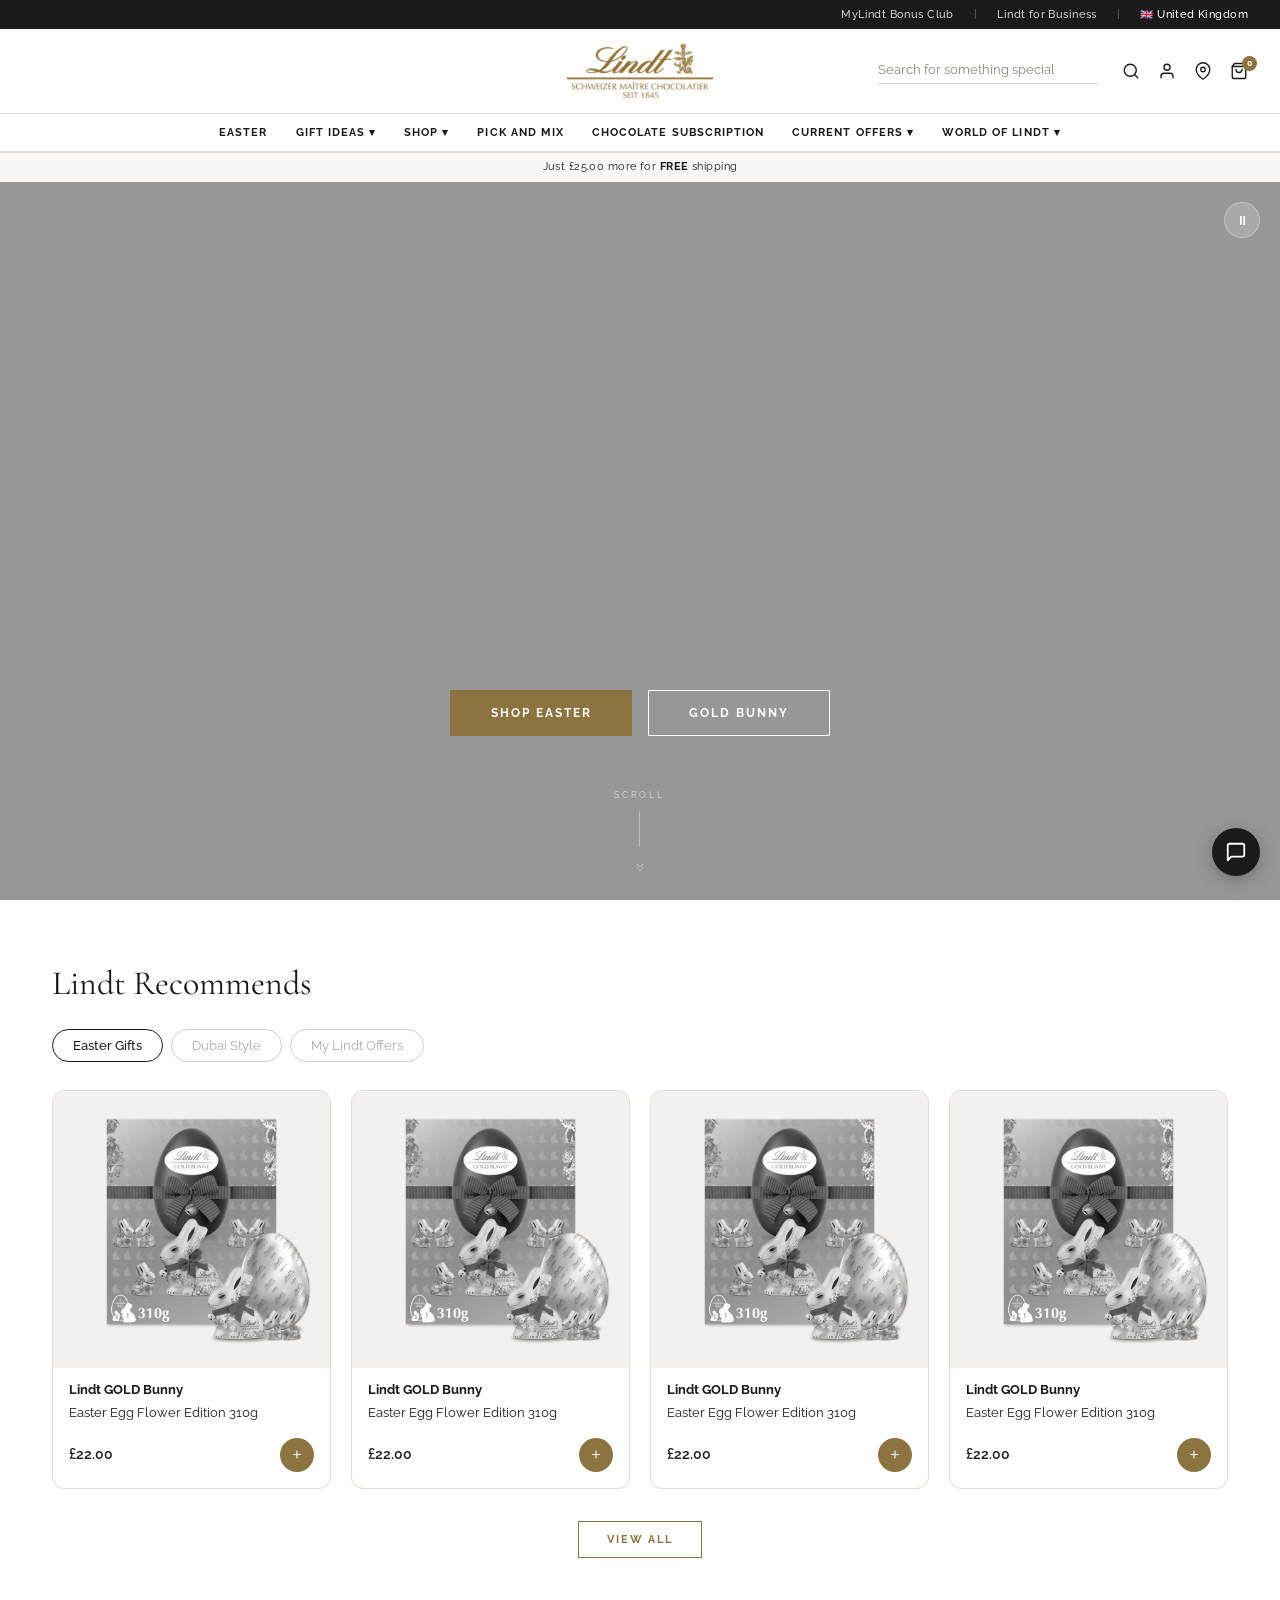
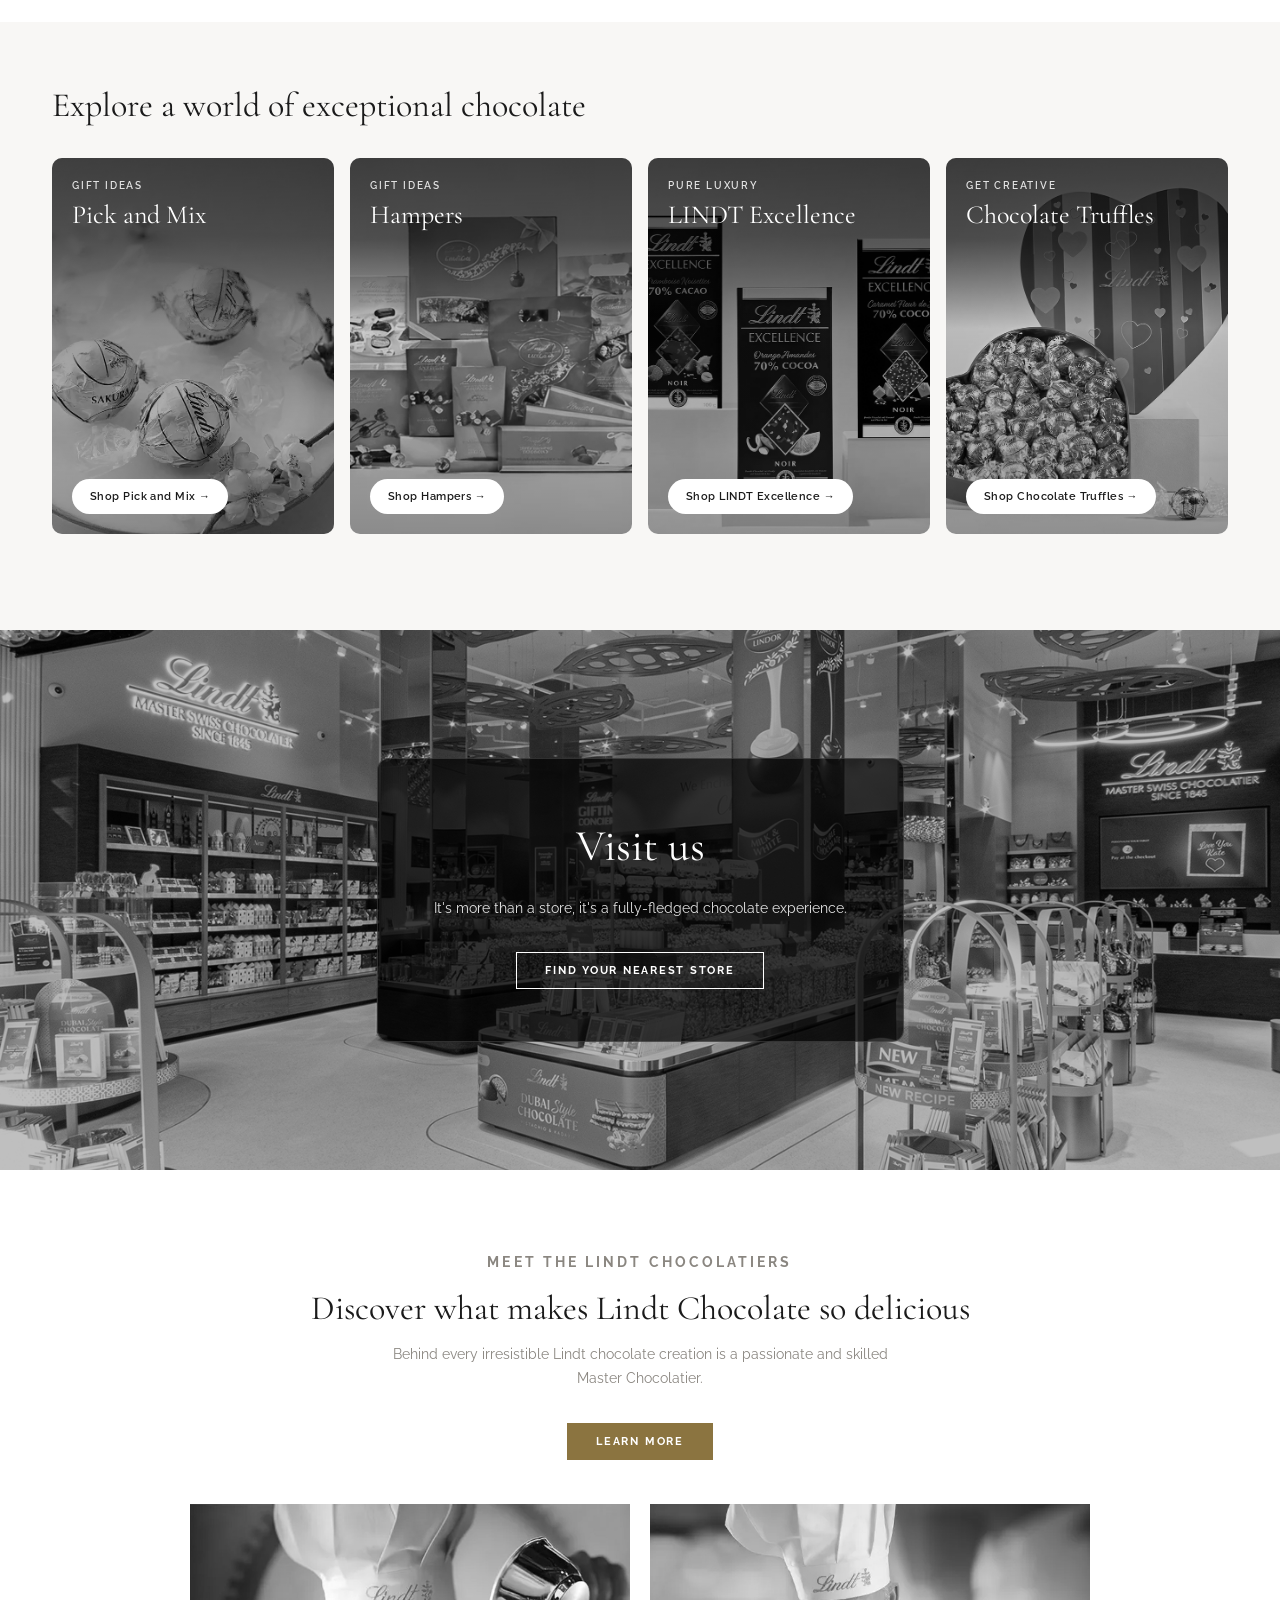
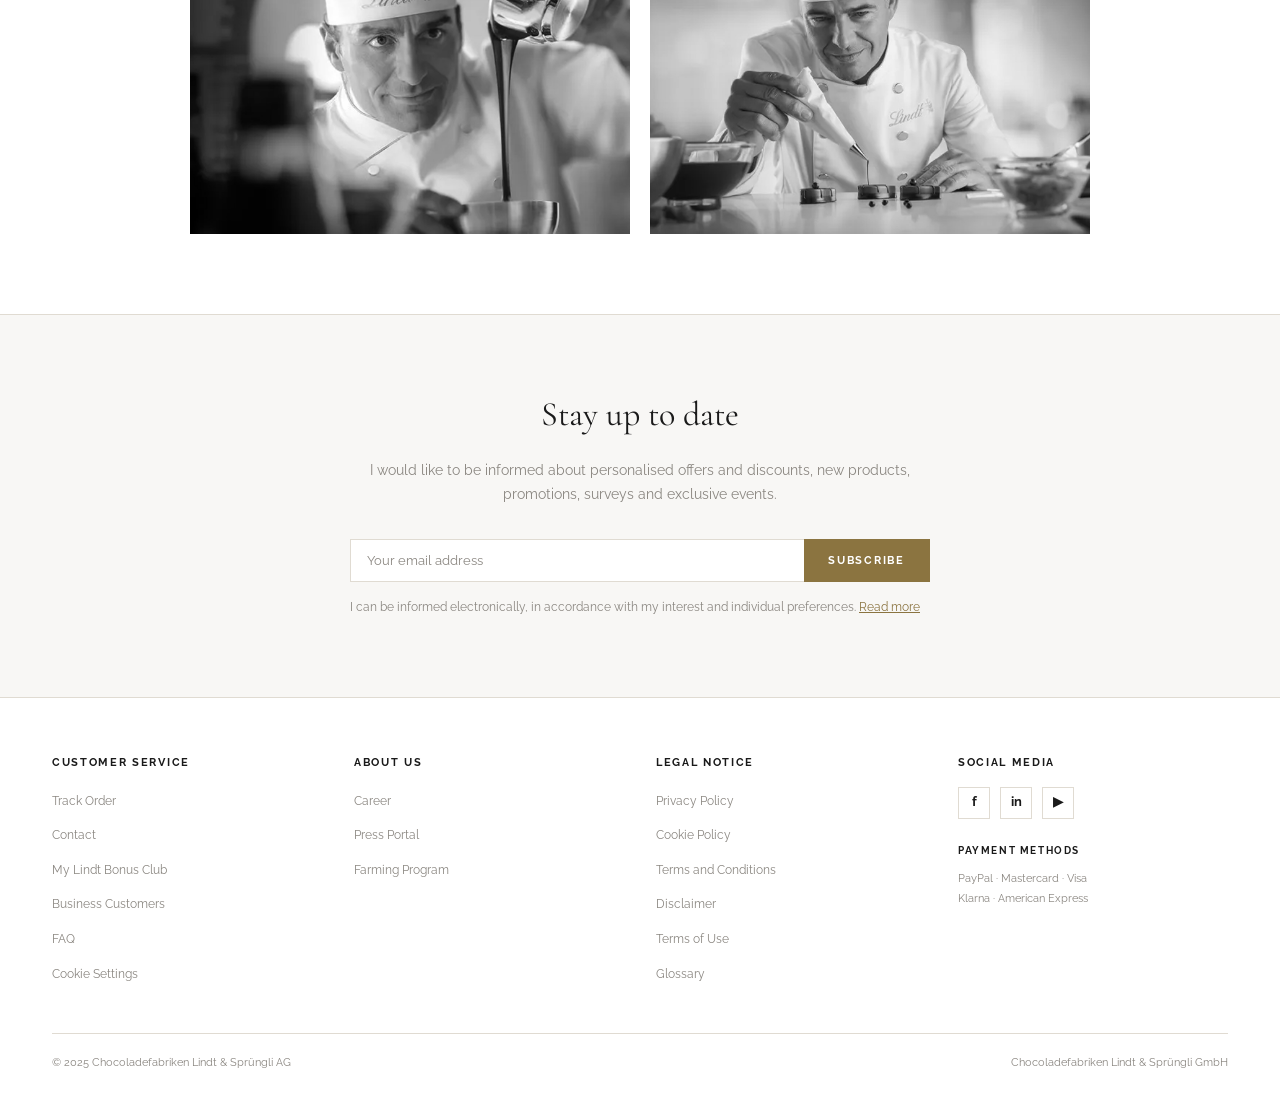
==== concept-1.html @ dd820969 "Mobile header, USP rotation, content clearance, categories peek scroll - Header: logo left, 5 icons " ====
<!DOCTYPE html>
<html lang="en">
<head>
  <meta charset="UTF-8">
  <meta name="viewport" content="width=device-width, initial-scale=1.0">
  <title>Lindt – Homepage Concept 1</title>
  <link rel="preconnect" href="https://fonts.googleapis.com">
  <link rel="preconnect" href="https://fonts.gstatic.com" crossorigin>
  <link href="https://fonts.googleapis.com/css2?family=Cormorant+Garamond:ital,wght@0,300;0,400;1,300;1,400&family=Raleway:wght@300;400;500;600;700&display=swap" rel="stylesheet">
  <link rel="stylesheet" href="assets/css/main.css">
</head>
<body>

  <!-- ═══════════════════════════════════════════════════════
       FLOATING: Live Chat Button
       ═══════════════════════════════════════════════════════ -->
  <button class="chat-btn" aria-label="Open live chat">
    <svg viewBox="0 0 24 24" aria-hidden="true">
      <path d="M21 15a2 2 0 0 1-2 2H7l-4 4V5a2 2 0 0 1 2-2h14a2 2 0 0 1 2 2z"/>
    </svg>
  </button>

  <!-- ═══════════════════════════════════════════════════════
       FLOATING: Dot Navigation (mobile only)
       ═══════════════════════════════════════════════════════ -->
  <nav class="dot-nav" aria-label="Page navigation">
    <button class="dot dot--active" data-slide="0" aria-label="Go to slide 1: Hero"></button>
    <button class="dot" data-slide="1" aria-label="Go to slide 2: Products"></button>
    <button class="dot" data-slide="2" aria-label="Go to slide 3: Categories"></button>
    <button class="dot" data-slide="3" aria-label="Go to slide 4: Store"></button>
    <button class="dot" data-slide="4" aria-label="Go to slide 5: Chocolatiers"></button>
    <button class="dot" data-slide="5" aria-label="Go to slide 6: Newsletter"></button>
    <button class="dot" data-slide="6" aria-label="Go to slide 7: Footer"></button>
  </nav>

  <!-- ═══════════════════════════════════════════════════════
       SITE HEADER
       ═══════════════════════════════════════════════════════ -->
  <header class="site-header" id="site-header">

    <!-- Utility bar (desktop only) -->
    <div class="header-utility desktop-only">
      <a href="#">MyLindt Bonus Club</a>
      <span class="sep">|</span>
      <a href="#">Lindt for Business</a>
      <span class="sep">|</span>
      <span>🇬🇧 United Kingdom</span>
    </div>

    <!-- USP bar — on mobile: rotating messages same as desktop -->
    <div class="header-usp mobile-only">
      <span class="usp-msg usp-active">Just £25.00 more for&nbsp;<strong>FREE</strong>&nbsp;shipping</span>
      <span class="usp-msg">Promotional message 2</span>
      <span class="usp-msg">Promotional message 3</span>
    </div>

    <!-- Main header row: logo left | spacer | icons right -->
    <div class="header-main">

      <a href="index.html" class="logo-link" aria-label="Lindt – return to homepage">
        <img src="assets/images/logo-Desktop.webp" alt="Lindt Maître Chocolatier" class="logo-img logo-img--desktop desktop-only">
        <img src="assets/images/logo-mobile.webp" alt="Lindt" class="logo-img logo-img--mobile mobile-only">
      </a>

      <!-- Right: search + icons (desktop only wrapper) -->
      <div class="header-right desktop-only">
        <div class="header-search">
          <input type="search" placeholder="Search for something special" aria-label="Site search">
        </div>
        <div class="header-icons">
          <button aria-label="Search">
            <svg width="18" height="18" viewBox="0 0 24 24" fill="none" stroke="currentColor" stroke-width="1.8" stroke-linecap="round" stroke-linejoin="round"><circle cx="11" cy="11" r="8"/><line x1="21" y1="21" x2="16.65" y2="16.65"/></svg>
          </button>
          <button aria-label="My account">
            <svg width="18" height="18" viewBox="0 0 24 24" fill="none" stroke="currentColor" stroke-width="1.8" stroke-linecap="round" stroke-linejoin="round"><path d="M20 21v-2a4 4 0 0 0-4-4H8a4 4 0 0 0-4 4v2"/><circle cx="12" cy="7" r="4"/></svg>
          </button>
          <button aria-label="Store finder">
            <svg width="18" height="18" viewBox="0 0 24 24" fill="none" stroke="currentColor" stroke-width="1.8" stroke-linecap="round" stroke-linejoin="round"><path d="M21 10c0 7-9 13-9 13s-9-6-9-13a9 9 0 0 1 18 0z"/><circle cx="12" cy="10" r="3"/></svg>
          </button>
          <button aria-label="Basket" style="position:relative;">
            <svg width="18" height="18" viewBox="0 0 24 24" fill="none" stroke="currentColor" stroke-width="1.8" stroke-linecap="round" stroke-linejoin="round"><path d="M6 2L3 6v14a2 2 0 0 0 2 2h14a2 2 0 0 0 2-2V6l-3-4z"/><line x1="3" y1="6" x2="21" y2="6"/><path d="M16 10a4 4 0 0 1-8 0"/></svg>
            <span class="basket-count">0</span>
          </button>
        </div>
      </div>

      <!-- Mobile icons: search · account · store · basket · menu -->
      <div class="header-icons mobile-only">
        <button aria-label="Search">
          <svg width="18" height="18" viewBox="0 0 24 24" fill="none" stroke="currentColor" stroke-width="1.8" stroke-linecap="round" stroke-linejoin="round"><circle cx="11" cy="11" r="8"/><line x1="21" y1="21" x2="16.65" y2="16.65"/></svg>
        </button>
        <button aria-label="My account">
          <svg width="18" height="18" viewBox="0 0 24 24" fill="none" stroke="currentColor" stroke-width="1.8" stroke-linecap="round" stroke-linejoin="round"><path d="M20 21v-2a4 4 0 0 0-4-4H8a4 4 0 0 0-4 4v2"/><circle cx="12" cy="7" r="4"/></svg>
        </button>
        <button aria-label="Store finder">
          <svg width="18" height="18" viewBox="0 0 24 24" fill="none" stroke="currentColor" stroke-width="1.8" stroke-linecap="round" stroke-linejoin="round"><path d="M21 10c0 7-9 13-9 13s-9-6-9-13a9 9 0 0 1 18 0z"/><circle cx="12" cy="10" r="3"/></svg>
        </button>
        <button aria-label="Basket" style="position:relative;">
          <svg width="18" height="18" viewBox="0 0 24 24" fill="none" stroke="currentColor" stroke-width="1.8" stroke-linecap="round" stroke-linejoin="round"><path d="M6 2L3 6v14a2 2 0 0 0 2 2h14a2 2 0 0 0 2-2V6l-3-4z"/><line x1="3" y1="6" x2="21" y2="6"/><path d="M16 10a4 4 0 0 1-8 0"/></svg>
          <span class="basket-count">0</span>
        </button>
        <button aria-label="Open menu">
          <svg width="18" height="14" viewBox="0 0 18 14" fill="none" stroke="currentColor" stroke-width="1.8" stroke-linecap="round" aria-hidden="true">
            <line x1="0" y1="1" x2="18" y2="1"/>
            <line x1="0" y1="7" x2="18" y2="7"/>
            <line x1="0" y1="13" x2="18" y2="13"/>
          </svg>
        </button>
      </div>

    </div>

    <!-- Desktop navigation -->
    <nav class="header-nav desktop-only" aria-label="Main navigation">
      <a href="#">Easter</a>
      <a href="#">Gift Ideas ▾</a>
      <a href="#">Shop ▾</a>
      <a href="#">Pick and Mix</a>
      <a href="#">Chocolate Subscription</a>
      <a href="#">Current Offers ▾</a>
      <a href="#">World of Lindt ▾</a>
    </nav>

    <!-- USP bar — desktop: below nav, rotates between messages -->
    <div class="header-usp desktop-only" id="usp-bar">
      <span class="usp-msg usp-active">Just £25.00 more for&nbsp;<strong>FREE</strong>&nbsp;shipping</span>
      <span class="usp-msg">Promotional message 2</span>
      <span class="usp-msg">Promotional message 3</span>
    </div>

  </header><!-- /site-header -->

  <!-- Mobile search bar — OUTSIDE header so it stays fixed when header hides -->
  <div class="mobile-search-bar mobile-only" id="mobile-search">
    <input type="search" placeholder="Search for something special" aria-label="Site search">
    <svg width="16" height="16" viewBox="0 0 24 24" fill="none" stroke="currentColor" stroke-width="2" stroke-linecap="round" stroke-linejoin="round" class="search-icon"><circle cx="11" cy="11" r="8"/><line x1="21" y1="21" x2="16.65" y2="16.65"/></svg>
  </div>

  <!-- ═══════════════════════════════════════════════════════
       MAIN CONTENT
       ═══════════════════════════════════════════════════════ -->
  <main class="site-main" id="site-main">

    <!-- ─────────────────────────────────────────────────────
         SLIDE 01 · HERO
         ───────────────────────────────────────────────────── -->
    <section class="slide slide--hero" id="slide-1" data-slide-index="0" data-theme="dark">

      <video class="hero-video" autoplay muted loop playsinline>
        <source src="assets/video/hero.mp4" type="video/mp4">
      </video>

      <div class="hero-overlay"></div>

      <div class="hero-content">
        <div class="hero-ctas">
          <a href="#" class="btn btn--gold">Shop Easter</a>
          <a href="#" class="btn btn--outline">Gold Bunny</a>
        </div>
      </div>

      <!-- Scroll indicator -->
      <div class="hero-scroll" aria-hidden="true">
        <div class="hero-scroll-inner">
          <span class="hero-scroll-label">Scroll</span>
          <div class="hero-scroll-line"></div>
          <img src="assets/images/Scroll.svg" class="hero-scroll-icon" alt="">
        </div>
      </div>

      <!-- Video pause/play control -->
      <button class="video-ctrl-btn" id="video-ctrl" aria-label="Pause video">
        ⏸
      </button>

    </section>

    <!-- ─────────────────────────────────────────────────────
         SLIDE 02 · LINDT RECOMMENDS (Product Carousel)
         ───────────────────────────────────────────────────── -->
    <section class="slide slide--products" id="slide-2" data-slide-index="1" data-theme="light">

      <h2 class="section-title" data-reveal>Lindt Recommends</h2>

      <div class="filter-tabs" data-reveal data-delay="100">
        <button class="tab tab--active">Easter Gifts</button>
        <button class="tab">Dubai Style</button>
        <button class="tab">My Lindt Offers</button>
      </div>

      <div class="products-grid">

        <div class="product-card" data-reveal data-delay="100">
          <div class="product-img-wrap">
            <img src="assets/images/Product_BunnyEgg.png" alt="Lindt GOLD Bunny Easter Egg" class="product-img">
          </div>
          <div class="product-info">
            <p class="product-title">Lindt GOLD Bunny</p>
            <p class="product-subtitle">Easter Egg Flower Edition 310g</p>
            <div class="product-footer">
              <p class="product-price">£22.00</p>
              <button class="product-add" aria-label="Add to basket">+</button>
            </div>
          </div>
        </div>

        <div class="product-card" data-reveal data-delay="250">
          <div class="product-img-wrap">
            <img src="assets/images/Product_BunnyEgg.png" alt="Lindt GOLD Bunny Easter Egg" class="product-img">
          </div>
          <div class="product-info">
            <p class="product-title">Lindt GOLD Bunny</p>
            <p class="product-subtitle">Easter Egg Flower Edition 310g</p>
            <div class="product-footer">
              <p class="product-price">£22.00</p>
              <button class="product-add" aria-label="Add to basket">+</button>
            </div>
          </div>
        </div>

        <div class="product-card" data-reveal data-delay="400">
          <div class="product-img-wrap">
            <img src="assets/images/Product_BunnyEgg.png" alt="Lindt GOLD Bunny Easter Egg" class="product-img">
          </div>
          <div class="product-info">
            <p class="product-title">Lindt GOLD Bunny</p>
            <p class="product-subtitle">Easter Egg Flower Edition 310g</p>
            <div class="product-footer">
              <p class="product-price">£22.00</p>
              <button class="product-add" aria-label="Add to basket">+</button>
            </div>
          </div>
        </div>

        <div class="product-card" data-reveal data-delay="550">
          <div class="product-img-wrap">
            <img src="assets/images/Product_BunnyEgg.png" alt="Lindt GOLD Bunny Easter Egg" class="product-img">
          </div>
          <div class="product-info">
            <p class="product-title">Lindt GOLD Bunny</p>
            <p class="product-subtitle">Easter Egg Flower Edition 310g</p>
            <div class="product-footer">
              <p class="product-price">£22.00</p>
              <button class="product-add" aria-label="Add to basket">+</button>
            </div>
          </div>
        </div>

      </div>

      <div class="products-cta" data-reveal data-delay="300">
        <a href="#" class="btn btn--outline-gold">View All</a>
      </div>

    </section>

    <!-- ─────────────────────────────────────────────────────
         SLIDE 03 · CATEGORY EXPLORATION
         ───────────────────────────────────────────────────── -->
    <section class="slide slide--categories" id="slide-3" data-slide-index="2" data-theme="light">

      <h2 class="section-title" data-reveal>Explore a world of exceptional chocolate</h2>

      <!-- Category cards -->
      <div class="categories-grid" id="categories-grid">

        <div class="cat-card cat-card--1 cat-active" data-cat-index="0" data-reveal data-delay="100">
          <img src="assets/images/cat-pick-mix.jpg" alt="Pick and Mix" class="cat-card-img">
          <div class="cat-card-overlay"></div>
          <div class="cat-card-content">
            <div class="cat-card-top">
              <span class="cat-label">Gift Ideas</span>
              <h3 class="cat-title">Pick and Mix</h3>
            </div>
            <a href="#" class="cat-link">Shop Pick and Mix →</a>
          </div>
        </div>

        <div class="cat-card cat-card--2 cat-hidden" data-cat-index="1" data-reveal data-delay="250">
          <img src="assets/images/cat-hampers.jpg" alt="Hampers" class="cat-card-img">
          <div class="cat-card-overlay"></div>
          <div class="cat-card-content">
            <div class="cat-card-top">
              <span class="cat-label">Gift Ideas</span>
              <h3 class="cat-title">Hampers</h3>
            </div>
            <a href="#" class="cat-link">Shop Hampers →</a>
          </div>
        </div>

        <div class="cat-card cat-card--3 cat-hidden" data-cat-index="2" data-reveal data-delay="400">
          <img src="assets/images/cat-excellence.jpg" alt="LINDT Excellence" class="cat-card-img">
          <div class="cat-card-overlay"></div>
          <div class="cat-card-content">
            <div class="cat-card-top">
              <span class="cat-label">Pure Luxury</span>
              <h3 class="cat-title">LINDT Excellence</h3>
            </div>
            <a href="#" class="cat-link">Shop LINDT Excellence →</a>
          </div>
        </div>

        <div class="cat-card cat-card--4 cat-hidden" data-cat-index="3" data-reveal data-delay="550">
          <img src="assets/images/cat-truffles.jpg" alt="Chocolate Truffles" class="cat-card-img">
          <div class="cat-card-overlay"></div>
          <div class="cat-card-content">
            <div class="cat-card-top">
              <span class="cat-label">Get Creative</span>
              <h3 class="cat-title">Chocolate Truffles</h3>
            </div>
            <a href="#" class="cat-link">Shop Chocolate Truffles →</a>
          </div>
        </div>

      </div>

      <!-- Mobile only: prev/next navigation -->
      <div class="cat-nav mobile-only">
        <button class="cat-nav-btn" id="cat-prev" aria-label="Previous category">←</button>
        <span class="cat-nav-indicator">1 / 4</span>
        <button class="cat-nav-btn" id="cat-next" aria-label="Next category">→</button>
      </div>

    </section>

    <!-- ─────────────────────────────────────────────────────
         SLIDE 04 · STORE LOCATOR
         ───────────────────────────────────────────────────── -->
    <section class="slide slide--store" id="slide-4" data-slide-index="3" data-theme="dark">

      <div class="store-bg"></div>
      <div class="store-overlay"></div>

      <div class="store-content" data-reveal>
        <h2>Visit us</h2>
        <p>It's more than a store, it's a fully-fledged chocolate experience.</p>
        <a href="#" class="btn btn--outline">Find Your Nearest Store</a>
      </div>

    </section>

    <!-- ─────────────────────────────────────────────────────
         SLIDE 05 · MEET THE CHOCOLATIERS
         ───────────────────────────────────────────────────── -->
    <section class="slide slide--chocolatiers" id="slide-5" data-slide-index="4" data-theme="light">

      <div class="chocolatiers-inner">
        <p class="section-eyebrow" data-reveal>Meet the Lindt Chocolatiers</p>
        <h2 class="section-title" data-reveal data-delay="100">Discover what makes Lindt Chocolate so delicious</h2>
        <p data-reveal data-delay="200">Behind every irresistible Lindt chocolate creation is a passionate and skilled Master Chocolatier.</p>
        <a href="#" class="btn btn--gold" data-reveal data-delay="300" style="margin-top:4px;">Learn More</a>
        <div class="chocolatiers-grid">
          <div class="choc-img" data-reveal data-delay="300"><img src="assets/images/chocolatier.jpg" alt="Master Chocolatier pouring chocolate" class="choc-photo"></div>
          <div class="choc-img" data-reveal data-delay="500"><img src="assets/images/chocolatier2.jpg" alt="Master Chocolatier at work" class="choc-photo"></div>
        </div>
      </div>

    </section>

    <!-- ─────────────────────────────────────────────────────
         SLIDE 06 · NEWSLETTER SIGN UP
         ───────────────────────────────────────────────────── -->
    <section class="slide slide--newsletter" id="slide-6" data-slide-index="5" data-theme="light">

      <div class="newsletter-inner">
        <h2 class="section-title" data-reveal>Stay up to date</h2>
        <p data-reveal data-delay="100">I would like to be informed about personalised offers and discounts, new products, promotions, surveys and exclusive events.</p>

        <form class="newsletter-form" id="newsletter-form" data-reveal data-delay="200" novalidate>
          <input type="email" placeholder="Your email address" aria-label="Email address" required>
          <button type="submit" class="btn btn--gold">Subscribe</button>
        </form>

        <div class="newsletter-consent" data-reveal data-delay="300">
          <p class="consent-summary">I can be informed electronically, in accordance with my interest and individual preferences. <button class="consent-read-more" aria-expanded="false">Read more</button></p>
          <div class="consent-expanded" hidden>
            <p>Declaring your consent is voluntary. You may withdraw your consent or object to the processing of your personal data for direct marketing purposes at any time. To the extent you do not consent or withdraw your consent, you may not be contacted with information and advice about Lindt products and services. Whether you consent or not does not affect any other individual consent you have given in the past or you will give in the future, which remains valid until withdrawn. For additional information about your consent and corresponding use of your data as well as your rights, please see our <a href="#">data privacy notice</a>.</p>
          </div>
        </div>
      </div>

    </section>

    <!-- ─────────────────────────────────────────────────────
         SLIDE 07 · FOOTER / SITE MAP
         ───────────────────────────────────────────────────── -->
    <section class="slide slide--footer" id="slide-7" data-slide-index="6" data-theme="light">

      <div class="footer-grid" data-reveal>

        <!-- Customer Service -->
        <div class="footer-col">
          <h3 class="footer-heading">Customer Service</h3>
          <ul>
            <li><a href="#">Track Order</a></li>
            <li><a href="#">Contact</a></li>
            <li><a href="#">My Lindt Bonus Club</a></li>
            <li><a href="#">Business Customers</a></li>
            <li><a href="#">FAQ</a></li>
            <li><a href="#">Cookie Settings</a></li>
          </ul>
        </div>

        <!-- About Us -->
        <div class="footer-col">
          <h3 class="footer-heading">About Us</h3>
          <ul>
            <li><a href="#">Career</a></li>
            <li><a href="#">Press Portal</a></li>
            <li><a href="#">Farming Program</a></li>
          </ul>
        </div>

        <!-- Legal Notice -->
        <div class="footer-col">
          <h3 class="footer-heading">Legal Notice</h3>
          <ul>
            <li><a href="#">Privacy Policy</a></li>
            <li><a href="#">Cookie Policy</a></li>
            <li><a href="#">Terms and Conditions</a></li>
            <li><a href="#">Disclaimer</a></li>
            <li><a href="#">Terms of Use</a></li>
            <li><a href="#">Glossary</a></li>
          </ul>
        </div>

        <!-- Social + Payment -->
        <div class="footer-col footer-social-col">
          <h3 class="footer-heading">Social Media</h3>
          <div class="footer-social">
            <a href="#" aria-label="Facebook">f</a>
            <a href="#" aria-label="Instagram">in</a>
            <a href="#" aria-label="YouTube">▶</a>
          </div>
          <p class="footer-payment-label">Payment Methods</p>
          <p class="footer-payment">PayPal · Mastercard · Visa<br>Klarna · American Express</p>
        </div>

      </div>

      <div class="footer-bottom" data-reveal data-delay="100">
        <span>© 2025 Chocoladefabriken Lindt &amp; Sprüngli AG</span>
        <span>Chocoladefabriken Lindt &amp; Sprüngli GmbH</span>
      </div>

    </section>

  </main><!-- /site-main -->

  <script src="assets/js/main.js"></script>
</body>
</html>
---- assets/css/main.css ----
/* ============================================================
   LINDT HOMEPAGE — CONCEPT 1
   main.css
   ============================================================ */

/* ── Variables ─────────────────────────────────────────────── */
:root {
  --gold:           #8B7440;
  --gold-hover:     #7a6535;
  --black:          #1a1a1a;
  --white:          #ffffff;
  --gray-100:       #f8f7f5;
  --gray-200:       #eeece8;
  --gray-400:       #c4bfb5;
  --gray-600:       #8a8680;
  --border:         #e0dbd2;

  --font-serif:     'Cormorant Garamond', Georgia, serif;
  --font-sans:      'Raleway', 'Helvetica Neue', Arial, sans-serif;

  --ease-reveal:    cubic-bezier(0.22, 1, 0.36, 1);

  /* Desktop header height — overridden dynamically by JS */
  --hdr-desktop:    180px;
  /* Mobile header height */
  --hdr-mobile:     112px;
}

/* ── Reset ──────────────────────────────────────────────────── */
*, *::before, *::after { box-sizing: border-box; margin: 0; padding: 0; }
html { -webkit-text-size-adjust: 100%; scroll-behavior: smooth; }
body { font-family: var(--font-sans); color: var(--black); background: var(--white); line-height: 1.6; }
img, video { display: block; max-width: 100%; }
a { color: inherit; text-decoration: none; }
button { cursor: pointer; border: none; background: none; font-family: var(--font-sans); color: inherit; }
input, select, textarea { font-family: var(--font-sans); }
ul, ol { list-style: none; }

/* ── Utility ────────────────────────────────────────────────── */
.desktop-only { display: block; }
.mobile-only  { display: none !important; }

/* ============================================================
   BUTTONS
   ============================================================ */
.btn {
  display: inline-block;
  padding: 12px 28px;
  font-family: var(--font-sans);
  font-size: 11px;
  font-weight: 700;
  letter-spacing: 0.16em;
  text-transform: uppercase;
  text-align: center;
  text-decoration: none;
  cursor: pointer;
  transition: background 0.25s ease, color 0.25s ease, border-color 0.25s ease;
  border: 1px solid transparent;
  line-height: 1;
}

.btn--gold          { background: var(--gold);    color: var(--white); border-color: var(--gold); }
.btn--gold:hover    { background: var(--gold-hover); border-color: var(--gold-hover); }

.btn--outline       { background: transparent; color: var(--white); border-color: var(--white); }
.btn--outline:hover { background: var(--white); color: var(--black); }

.btn--outline-gold       { background: transparent; color: var(--gold); border-color: var(--gold); }
.btn--outline-gold:hover { background: var(--gold); color: var(--white); }

.btn--outline-dark       { background: transparent; color: var(--black); border-color: var(--black); }
.btn--outline-dark:hover { background: var(--black); color: var(--white); }

/* ============================================================
   SCROLL REVEAL  (desktop only — disabled on mobile via media query)
   ============================================================ */
/* ── Scroll reveal — desktop only ───────────────────────────── */
[data-reveal] {
  opacity: 0;
  transform: translateY(60px);
  transition: opacity 0.9s var(--ease-reveal), transform 0.9s var(--ease-reveal);
}
[data-reveal].revealed {
  opacity: 1;
  transform: translateY(0);
}

/* Fade variant — opacity only, no translate */
[data-reveal="fade"] {
  transform: none;
}
[data-reveal="fade"].revealed {
  transform: none;
}

/* Swift variant — larger 100px offset */
[data-reveal="swift"] {
  transform: translateY(100px);
}
[data-reveal="swift"].revealed {
  transform: translateY(0);
}

/* Staggered delays: 50ms steps up to 1200ms */
[data-delay="50"]   { transition-delay: 0.05s; }
[data-delay="100"]  { transition-delay: 0.10s; }
[data-delay="150"]  { transition-delay: 0.15s; }
[data-delay="200"]  { transition-delay: 0.20s; }
[data-delay="250"]  { transition-delay: 0.25s; }
[data-delay="300"]  { transition-delay: 0.30s; }
[data-delay="350"]  { transition-delay: 0.35s; }
[data-delay="400"]  { transition-delay: 0.40s; }
[data-delay="450"]  { transition-delay: 0.45s; }
[data-delay="500"]  { transition-delay: 0.50s; }
[data-delay="550"]  { transition-delay: 0.55s; }
[data-delay="600"]  { transition-delay: 0.60s; }
[data-delay="700"]  { transition-delay: 0.70s; }
[data-delay="800"]  { transition-delay: 0.80s; }
[data-delay="900"]  { transition-delay: 0.90s; }
[data-delay="1000"] { transition-delay: 1.00s; }
[data-delay="1100"] { transition-delay: 1.10s; }
[data-delay="1200"] { transition-delay: 1.20s; }

/* ============================================================
   SITE HEADER
   ============================================================ */
.site-header {
  position: fixed;
  top: 0; left: 0; right: 0;
  z-index: 1000;
  background: var(--white);
  transition: transform 0.35s ease;
}

/* Utility bar (desktop only) */
.header-utility {
  background: var(--black);
  color: var(--white);
  display: flex;
  align-items: center;
  justify-content: flex-end;
  gap: 20px;
  padding: 6px 32px;
  font-size: 10.5px;
  font-weight: 500;
  letter-spacing: 0.04em;
}
.header-utility a { color: var(--white); opacity: 0.8; transition: opacity 0.2s; }
.header-utility a:hover { opacity: 1; }
.header-utility .sep { opacity: 0.3; }

/* Main header row */
.header-main {
  display: grid;
  grid-template-columns: 1fr auto 1fr;
  align-items: center;
  padding: 14px 32px;
  gap: 20px;
}
/* Logo: middle column, centred */
.header-main .logo-link {
  grid-column: 2;
}
/* Right side: search + icons pushed to the right */
.header-main .header-right {
  grid-column: 3;
  display: flex;
  align-items: center;
  justify-content: flex-end;
  gap: 24px;
}

/* Logo */
.logo-link { display: flex; align-items: center; flex-shrink: 0; }
.logo-img { display: block; width: auto; }
.logo-img--desktop { height: 56px; display: block; }
.logo-img--mobile  { height: 36px; display: none; }

/* Desktop search — underline style */
.header-search {
  display: flex;
  align-items: center;
  border-bottom: 1px solid var(--border);
  gap: 6px;
  padding-bottom: 2px;
  transition: border-color 0.2s;
}
.header-search:focus-within { border-color: var(--black); }
.header-search input {
  width: 220px;
  border: none;
  background: transparent;
  padding: 4px 0;
  font-size: 12.5px;
  outline: none;
  color: var(--black);
  font-family: var(--font-sans);
}
.header-search input::placeholder { color: var(--gray-600); }

/* Header icons */
.header-icons {
  display: flex;
  align-items: center;
  gap: 18px;
}
.header-icons button, .header-icons a {
  font-size: 17px;
  color: var(--black);
  display: flex;
  align-items: center;
  position: relative;
  transition: color 0.2s;
}
.header-icons button:hover, .header-icons a:hover { color: var(--gold); }
.basket-count {
  position: absolute;
  top: -6px; right: -9px;
  background: var(--gold);
  color: var(--white);
  font-size: 9px;
  font-weight: 700;
  width: 15px; height: 15px;
  border-radius: 50%;
  display: flex;
  align-items: center;
  justify-content: center;
}

/* Desktop navigation */
.header-nav {
  display: flex;
  align-items: center;
  justify-content: center;
  border-top: 1px solid var(--border);
  border-bottom: 1px solid var(--border);
}
.header-nav a {
  padding: 10px 14px;
  font-size: 10.5px;
  font-weight: 700;
  letter-spacing: 0.10em;
  text-transform: uppercase;
  white-space: nowrap;
  transition: color 0.2s;
}
.header-nav a:hover { color: var(--gold); }

/* USP bar */
.header-usp {
  background: var(--gray-100);
  text-align: center;
  font-size: 11px;
  letter-spacing: 0.04em;
  border-top: 1px solid var(--border);
  position: relative;
  height: 30px;
}
.usp-msg {
  position: absolute;
  inset: 0;
  display: flex;
  align-items: center;
  justify-content: center;
  opacity: 0;
  transition: opacity 0.7s ease;
  pointer-events: none;
}
.usp-msg.usp-active {
  opacity: 1;
  pointer-events: auto;
}

/* Hide header on mobile scroll-down — search bar stays (it's outside) */
@media (max-width: 768px) {
  body.header-hidden .site-header { transform: translateY(-100%); }
}

/* ============================================================
   FLOATING ELEMENTS
   ============================================================ */

/* Live chat button */
.chat-btn {
  position: fixed;
  bottom: 24px; right: 20px;
  z-index: 900;
  width: 48px; height: 48px;
  border-radius: 50%;
  background: var(--black);
  color: var(--white);
  display: flex;
  align-items: center;
  justify-content: center;
  box-shadow: 0 4px 18px rgba(0,0,0,0.25);
  transition: background 0.2s, transform 0.2s;
}
.chat-btn:hover { background: var(--gold); transform: scale(1.06); }
.chat-btn svg { width: 22px; height: 22px; fill: none; stroke: currentColor; stroke-width: 2; stroke-linecap: round; stroke-linejoin: round; }

/* Dot navigation (mobile only — shown via media query) */
.dot-nav {
  display: none;
  position: fixed;
  right: 14px;
  top: 50%;
  transform: translateY(-50%);
  flex-direction: column;
  gap: 10px;
  z-index: 800;
}
.dot {
  width: 7px; height: 7px;
  border-radius: 50%;
  background: rgba(255,255,255,0.45);
  border: 1.5px solid rgba(255,255,255,0.5);
  padding: 0;
  cursor: pointer;
  transition: all 0.3s ease;
}
.dot.dot--active {
  background: rgba(255,255,255,1);
  border-color: rgba(255,255,255,1);
  width: 9px; height: 9px;
}
/* Light-slide dot colours */
.dot-nav.theme-light .dot              { background: rgba(20,20,20,0.25); border-color: rgba(20,20,20,0.2); }
.dot-nav.theme-light .dot.dot--active  { background: var(--black); border-color: var(--black); }

/* search-float removed — mobile-search-bar now handles persistent search */

/* ============================================================
   MAIN CONTENT — desktop padding for fixed header
   ============================================================ */
.site-main { padding-top: var(--hdr-desktop); }

/* ============================================================
   SHARED SECTION STYLES
   ============================================================ */
.section-eyebrow {
  font-size: 10px;
  font-weight: 700;
  letter-spacing: 0.22em;
  text-transform: uppercase;
  color: var(--gray-600);
  margin-bottom: 10px;
}
.section-title {
  font-family: var(--font-serif);
  font-size: 34px;
  font-weight: 400;
  line-height: 1.2;
  margin-bottom: 24px;
}
.section-title--sm { font-size: 26px; }

.filter-tabs {
  display: flex;
  gap: 8px;
  margin-bottom: 28px;
  flex-wrap: wrap;
}
.tab {
  padding: 8px 20px;
  font-size: 13px;
  font-weight: 400;
  letter-spacing: 0;
  text-transform: none;
  border: 1.5px solid #d0cec9;
  border-radius: 50px;
  background: transparent;
  cursor: pointer;
  transition: all 0.2s;
  color: #aaa;
}
.tab.tab--active { background: transparent; border-color: var(--black); color: var(--black); font-weight: 500; }
.tab:hover:not(.tab--active) { border-color: #999; color: #666; }

/* ============================================================
   SLIDE: HERO
   ============================================================ */
.slide--hero {
  position: relative;
  min-height: calc(100dvh - var(--hdr-desktop, 160px));
  overflow: hidden;
  display: flex;
  align-items: flex-end;
  padding-bottom: 64px;
}
.hero-video {
  position: absolute;
  inset: 0;
  width: 100%; height: 100%;
  object-fit: cover;
  filter: grayscale(100%);
  z-index: 1;
}
.hero-overlay {
  position: absolute;
  inset: 0;
  background: rgba(8,8,8,0.42);
  z-index: 2;
}
.hero-content {
  position: relative;
  z-index: 3;
  width: 100%;
  padding: 0 52px;
  margin-bottom: 100px;
  display: flex;
  justify-content: center;
}
.hero-ctas {
  display: flex;
  gap: 16px;
  align-items: center;
  justify-content: center;
}
.hero-ctas .btn {
  padding: 16px 40px;
  font-size: 12px;
}

/* ── Scroll indicator ───────────────────────────────────────── */
.hero-scroll {
  position: absolute;
  bottom: 10px;
  left: 50%;
  transform: translateX(-50%);
  z-index: 4;
  opacity: 0;
  animation: scroll-fade-in 1s ease 2s forwards;
}
.hero-scroll-inner {
  display: flex;
  flex-direction: column;
  align-items: center;
  gap: 0;
  animation: scroll-bounce 2.6s ease-in-out 3s infinite;
}
.hero-scroll-label {
  font-size: 9px;
  letter-spacing: 0.3em;
  text-transform: uppercase;
  color: rgba(255,255,255,0.65);
  font-family: var(--font-sans);
  margin-bottom: 8px;
}
.hero-scroll-line {
  width: 1px;
  height: 36px;
  background: rgba(255,255,255,0.4);
  margin-bottom: 2px;
}
.hero-scroll-icon {
  width: 22px;
  opacity: 0.65;
}

@keyframes scroll-fade-in {
  from { opacity: 0; transform: translateX(-50%) translateY(6px); }
  to   { opacity: 1; transform: translateX(-50%) translateY(0); }
}
@keyframes scroll-bounce {
  0%, 100% { transform: translateY(0); }
  50%       { transform: translateY(9px); }
}
.video-ctrl-btn {
  position: absolute;
  top: 20px; right: 20px;
  z-index: 10;
  width: 36px; height: 36px;
  border-radius: 50%;
  background: rgba(255,255,255,0.18);
  color: var(--white);
  display: flex;
  align-items: center;
  justify-content: center;
  font-size: 13px;
  transition: background 0.2s;
  border: 1px solid rgba(255,255,255,0.3);
}
.video-ctrl-btn:hover { background: rgba(255,255,255,0.32); }

/* ============================================================
   SLIDE: PRODUCTS (Lindt Recommends)
   ============================================================ */
.slide--products {
  background: var(--white);
  padding: 64px 52px;
}
.products-grid {
  display: grid;
  grid-template-columns: repeat(4, 1fr);
  gap: 20px;
  margin-bottom: 32px;
}
.product-card {
  border: 1px solid var(--border);
  border-radius: 12px;
  overflow: hidden;
  background: var(--white);
  display: flex;
  flex-direction: column;
}
.product-img-wrap {
  position: relative;
  aspect-ratio: 1;
  background: #f2f1ef;
  overflow: hidden;
}
.product-img {
  width: 100%; height: 100%;
  object-fit: contain;
  object-position: center;
  filter: grayscale(100%);
  display: block;
  padding: 12px;
}
.product-info {
  padding: 14px 16px 16px;
  display: flex;
  flex-direction: column;
  flex: 1;
  gap: 6px;
}
.product-title {
  font-size: 13px;
  font-weight: 700;
  line-height: 1.3;
  color: var(--black);
}
.product-subtitle {
  font-size: 13px;
  font-weight: 400;
  line-height: 1.3;
  color: var(--black);
}
.product-footer {
  display: flex;
  align-items: center;
  justify-content: space-between;
  margin-top: 10px;
}
.product-price { font-size: 14px; font-weight: 600; }
.product-add {
  width: 34px; height: 34px;
  border-radius: 50%;
  background: var(--gold);
  color: var(--white);
  font-size: 24px;
  line-height: 34px;
  text-align: center;
  font-weight: 300;
  padding-bottom: 1px;
  transition: background 0.2s;
  border: none;
  flex-shrink: 0;
  cursor: pointer;
}
.product-add:hover { background: var(--gold-hover); }
.products-cta { text-align: center; }

/* ============================================================
   SLIDE: CATEGORIES
   ============================================================ */
.slide--categories {
  background: var(--gray-100);
  padding: 64px 52px 96px;
}
.categories-grid {
  display: grid;
  grid-template-columns: repeat(4, 1fr);
  gap: 16px;
  margin-top: 32px;
}
.cat-card {
  position: relative;
  aspect-ratio: 3/4;
  overflow: hidden;
  cursor: pointer;
  border-radius: 10px;
}
.cat-card-bg {
  position: absolute;
  inset: 0;
  transition: transform 0.5s ease;
}
.cat-card:hover .cat-card-bg { transform: scale(1.04); }
.cat-card-overlay {
  position: absolute;
  inset: 0;
  background: linear-gradient(to bottom,
    rgba(0,0,0,0.45) 0%,
    rgba(0,0,0,0.15) 45%,
    rgba(0,0,0,0.35) 100%);
}
.cat-card-content {
  position: absolute;
  inset: 0;
  display: flex;
  flex-direction: column;
  justify-content: space-between;
  padding: 20px;
  color: var(--white);
  z-index: 1;
}
.cat-card-top { display: flex; flex-direction: column; gap: 6px; }
.cat-label {
  font-size: 10px;
  font-weight: 600;
  letter-spacing: 0.18em;
  text-transform: uppercase;
  color: rgba(255,255,255,0.85);
}
.cat-title {
  font-family: var(--font-serif);
  font-size: 26px;
  font-weight: 400;
  line-height: 1.15;
}
.cat-link {
  display: inline-block;
  align-self: flex-start;
  font-size: 11px;
  font-weight: 600;
  letter-spacing: 0.04em;
  color: var(--black);
  background: var(--white);
  padding: 9px 18px;
  border-radius: 50px;
  transition: background 0.2s, color 0.2s;
  white-space: nowrap;
}
.cat-link:hover { background: var(--gray-200); }
/* Category image */
.cat-card-img {
  position: absolute;
  inset: 0;
  width: 100%; height: 100%;
  object-fit: cover;
  object-position: center;
  filter: grayscale(100%);
  transition: transform 0.5s ease;
}
.cat-card:hover .cat-card-img { transform: scale(1.04); }

/* ============================================================
   SLIDE: STORE LOCATOR
   ============================================================ */
.slide--store {
  position: relative;
  min-height: 60vh;
  display: flex;
  align-items: center;
  justify-content: center;
  overflow: hidden;
}
.store-bg {
  position: absolute;
  inset: 0;
  background: url('../images/StoreLocator.jpg') center/cover no-repeat;
  filter: grayscale(100%);
}
.store-overlay {
  position: absolute;
  inset: 0;
  background: rgba(0,0,0,0.25);
  z-index: 1;
}
.store-content {
  position: relative;
  z-index: 2;
  text-align: center;
  color: var(--white);
  padding: 52px 56px;
  max-width: 600px;
  background: rgba(0,0,0,0.70);
  border-radius: 12px;
  border: 1px solid rgba(255,255,255,0.15);
}
.store-content h2 {
  font-family: var(--font-serif);
  font-size: 44px;
  font-weight: 400;
  margin-bottom: 14px;
}
.store-content p {
  font-size: 14px;
  opacity: 0.88;
  line-height: 1.75;
  margin-bottom: 32px;
  max-width: 420px;
  margin-left: auto;
  margin-right: auto;
}

/* ============================================================
   SLIDE: CHOCOLATIERS
   ============================================================ */
.slide--chocolatiers {
  background: var(--white);
  padding: 80px 52px;
}
.chocolatiers-inner {
  max-width: 900px;
  margin: 0 auto;
  text-align: center;
}
.chocolatiers-inner .section-eyebrow { margin-bottom: 14px; }
.chocolatiers-inner .section-title { margin-bottom: 12px; }
.chocolatiers-inner > p {
  font-size: 14px;
  color: var(--gray-600);
  max-width: 520px;
  margin: 0 auto 28px;
  line-height: 1.75;
}
.chocolatiers-grid {
  display: grid;
  grid-template-columns: 1fr 1fr;
  gap: 20px;
  margin-top: 44px;
}
.choc-img {
  aspect-ratio: 4/3;
  background: linear-gradient(145deg, #d8d4cc, #aba59a, #c2bdb4);
  overflow: hidden;
  position: relative;
}
.choc-photo {
  width: 100%; height: 100%;
  object-fit: cover;
  object-position: center top;
  filter: grayscale(100%);
  display: block;
}

/* ============================================================
   SLIDE: NEWSLETTER
   ============================================================ */
.slide--newsletter {
  background: var(--gray-100);
  padding: 80px 52px;
  border-top: 1px solid var(--border);
}
.newsletter-inner {
  max-width: 580px;
  margin: 0 auto;
  text-align: center;
}
.newsletter-inner > p {
  font-size: 13.5px;
  color: var(--gray-600);
  margin-bottom: 32px;
  line-height: 1.75;
}
.newsletter-form {
  display: flex;
  margin-bottom: 16px;
}
.newsletter-form input[type="email"] {
  flex: 1;
  border: 1px solid var(--border);
  border-right: none;
  padding: 13px 16px;
  font-size: 13px;
  outline: none;
  background: var(--white);
  color: var(--black);
  transition: border-color 0.2s;
}
.newsletter-form input[type="email"]:focus { border-color: var(--gold); }
.newsletter-form input[type="email"]::placeholder { color: var(--gray-600); }
.newsletter-form .btn { padding: 13px 24px; font-size: 11px; border-left: none; }
.newsletter-consent {
  font-size: 12px;
  color: var(--gray-600);
  text-align: left;
  max-width: 580px;
  margin: 0 auto;
  line-height: 1.6;
}
.consent-summary {
  margin: 0;
}
.consent-read-more {
  display: inline;
  background: none;
  border: none;
  padding: 0;
  font-size: 12px;
  color: var(--gold);
  cursor: pointer;
  text-decoration: underline;
  font-family: var(--font-sans);
}
.consent-read-more:hover { color: var(--gold-hover); }
.consent-expanded {
  margin-top: 12px;
  text-align: left;
  font-size: 11px;
  line-height: 1.7;
  color: var(--gray-600);
  border-top: 1px solid var(--border);
  padding-top: 12px;
  animation: consent-expand 0.3s ease;
}
.consent-expanded a { color: var(--gold); }
.consent-expanded a:hover { color: var(--gold-hover); }
@keyframes consent-expand {
  from { opacity: 0; transform: translateY(-6px); }
  to   { opacity: 1; transform: translateY(0); }
}

/* ============================================================
   SLIDE: FOOTER
   ============================================================ */
.slide--footer {
  background: var(--white);
  border-top: 1px solid var(--border);
  padding: 56px 52px 32px;
}
.footer-grid {
  display: grid;
  grid-template-columns: repeat(4, 1fr);
  gap: 32px;
  margin-bottom: 48px;
}
.footer-heading {
  font-size: 10.5px;
  font-weight: 700;
  letter-spacing: 0.16em;
  text-transform: uppercase;
  margin-bottom: 16px;
  color: var(--black);
}
.footer-col ul { display: flex; flex-direction: column; gap: 9px; }
.footer-col ul li a {
  font-size: 12px;
  color: var(--gray-600);
  transition: color 0.2s;
}
.footer-col ul li a:hover { color: var(--black); }
.footer-social { display: flex; gap: 10px; margin-bottom: 24px; }
.footer-social a {
  width: 32px; height: 32px;
  border: 1px solid var(--border);
  display: flex;
  align-items: center;
  justify-content: center;
  font-size: 13px;
  font-weight: 700;
  transition: all 0.2s;
  color: var(--black);
}
.footer-social a:hover { background: var(--black); color: var(--white); border-color: var(--black); }
.footer-payment-label {
  font-size: 10px;
  font-weight: 700;
  letter-spacing: 0.16em;
  text-transform: uppercase;
  margin-bottom: 10px;
  color: var(--black);
}
.footer-payment {
  font-size: 11px;
  color: var(--gray-600);
  line-height: 1.8;
}
.footer-bottom {
  border-top: 1px solid var(--border);
  padding-top: 20px;
  display: flex;
  justify-content: space-between;
  align-items: center;
  font-size: 10.5px;
  color: var(--gray-600);
  gap: 16px;
  flex-wrap: wrap;
}

/* ============================================================
   MOBILE — full-page snap scrolling
   ============================================================ */
@media (max-width: 768px) {

  /* Show/hide helpers */
  .desktop-only { display: none !important; }
  .mobile-only  { display: block !important; }
  /* Elements needing flex layout override the block above */
  .header-hamburger.mobile-only { display: flex !important; }
  .header-main .header-icons.mobile-only { display: flex !important; }
  .logo-img--desktop { display: none !important; }
  .logo-img--mobile  { display: block !important; }

  /* Lock body; main becomes the scroll container */
  html, body { overflow: hidden; height: 100dvh; }

  .site-main {
    position: fixed;
    inset: 0;
    overflow-y: scroll;
    scroll-snap-type: y mandatory;
    -webkit-overflow-scrolling: touch;
    padding-top: 0;
  }

  /* Each slide snaps to full viewport height */
  .slide {
    scroll-snap-align: start;
    height: 100dvh;
    overflow: hidden;
    position: relative;
    flex-shrink: 0;
  }

  /* Disable scroll reveal on mobile */
  [data-reveal] {
    opacity: 1 !important;
    transform: none !important;
    transition: none !important;
  }

  /* Show dot nav */
  .dot-nav { display: flex; }

  /* ── Mobile Header ─────────────────────────────────────────── */
  .site-header { background: var(--white); }

  .header-main {
    padding: 10px 16px;
    gap: 0;
  }

  /* Logo: left column */
  .header-main .logo-link { grid-column: 1; }

  /* Icons: right column, 5 icons */
  .header-main .header-icons.mobile-only {
    grid-column: 3;
    justify-self: end;
  }
  .header-icons { gap: 10px; }
  .header-icons button, .header-icons a { font-size: 16px; }

  /* Mobile USP — rotating messages, same animation as desktop */
  .header-usp.mobile-only {
    height: 30px;
    position: relative;
    overflow: hidden;
    padding: 0;
  }

  /* Mobile search bar — fixed outside header, always visible */
  .mobile-search-bar {
    position: fixed;
    left: 0; right: 0;
    z-index: 999; /* below header (1000) */
    display: flex !important;
    align-items: center;
    padding: 8px 14px;
    gap: 8px;
    background: var(--white);
    border-bottom: 1px solid var(--border);
    transition: top 0.35s ease;
  }
  .mobile-search-bar input {
    flex: 1;
    border: 1px solid var(--border);
    background: var(--gray-100);
    padding: 8px 14px;
    font-size: 13px;
    outline: none;
    color: var(--black);
    border-radius: 50px;
  }
  .mobile-search-bar input:focus { border-color: var(--gold); }
  .mobile-search-bar input::placeholder { color: var(--gray-600); }
  .mobile-search-bar .search-icon { color: var(--gray-600); flex-shrink: 0; }

  /* USP bar on mobile (part of header, hides with it) */
  .header-usp { padding: 6px; font-size: 10.5px; }

  /* ── Hero mobile ─────────────────────────────────────────────── */
  .slide--hero {
    min-height: 100dvh;
    padding-bottom: 80px;
    align-items: flex-end;
  }
  .hero-content { padding: 0 24px; }
  .hero-ctas { flex-direction: column; align-items: flex-start; gap: 12px; }
  .hero-ctas .btn { min-width: 190px; }

  /* ── Products mobile ─────────────────────────────────────────── */
  .slide--products {
    padding: 60px 20px 24px;
    display: flex;
    flex-direction: column;
    justify-content: center;
    overflow: hidden;
  }
  .slide--products .section-title {
    font-size: 26px;
    margin-bottom: 14px;
    margin-top: 4px;
    text-align: center;
  }
  .filter-tabs {
    flex-wrap: nowrap;
    overflow-x: auto;
    margin-bottom: 16px;
    scrollbar-width: none;
    justify-content: center;
    padding-bottom: 2px;
  }
  .filter-tabs::-webkit-scrollbar { display: none; }
  .tab { white-space: nowrap; }

  .products-grid {
    display: flex;
    overflow-x: auto;
    gap: 12px;
    scroll-snap-type: x mandatory;
    margin-bottom: 18px;
    padding-bottom: 4px;
    scrollbar-width: none;
    grid-template-columns: unset;
    padding-left: 0;
  }
  .products-grid::-webkit-scrollbar { display: none; }
  .product-card {
    flex-shrink: 0;
    width: calc(68vw - 20px);
    scroll-snap-align: start;
  }
  .product-name { font-size: 11px; }
  .products-cta { text-align: center; }

  /* ── Categories mobile — horizontal peek scroll ──────────────── */
  .slide--categories {
    padding: 150px 0 0;
    display: flex;
    flex-direction: column;
    justify-content: flex-start;
    overflow: hidden;
    background: var(--gray-100);
  }
  .slide--categories .section-title {
    padding: 0 20px;
    font-size: 22px;
    margin-bottom: 0;
    text-align: center;
    line-height: 1.25;
  }

  /* Horizontal scroll container — next card peeks at right */
  .categories-grid {
    display: flex;
    flex-direction: row;
    overflow-x: auto;
    overflow-y: hidden;
    scroll-snap-type: x mandatory;
    -webkit-overflow-scrolling: touch;
    scrollbar-width: none;
    flex: 1;
    gap: 12px;
    padding: 14px 48px 14px 20px;
    margin-top: 0;
    grid-template-columns: unset;
    align-items: stretch;
  }
  .categories-grid::-webkit-scrollbar { display: none; }

  /* Cards: fixed width, fill grid height */
  .cat-card {
    position: relative;
    inset: unset;
    aspect-ratio: unset;
    width: 76vw;
    flex-shrink: 0;
    scroll-snap-align: start;
    border-radius: 10px;
    overflow: hidden;
    transition: none;
  }
  /* All JS carousel states are visible in the scroll layout */
  .cat-card.cat-hidden,
  .cat-card.cat-prev  { opacity: 1 !important; transform: none !important; pointer-events: all; }
  .cat-card.cat-active { opacity: 1 !important; transform: none !important; }
  .categories-grid .cat-card { transition: none !important; }

  .cat-card-content { padding: 16px; }
  .cat-title { font-size: 26px; }

  /* Hide the prev/next nav — natural scroll replaces it */
  .cat-nav { display: none !important; }

  /* ── Store mobile ────────────────────────────────────────────── */
  .slide--store { min-height: 100dvh; }
  .store-content {
    padding: 40px 32px;
    margin: 0 20px;
    width: auto;
    max-width: 100%;
  }
  .store-content h2 { font-size: 36px; margin-bottom: 12px; }
  .store-content p  { font-size: 13px; margin-bottom: 24px; }

  /* ── Chocolatiers mobile ─────────────────────────────────────── */
  .slide--chocolatiers {
    padding: 0;
    display: flex;
    flex-direction: column;
    justify-content: flex-start;
    overflow: hidden;
    text-align: center;
  }
  .chocolatiers-inner {
    padding: 0;
    display: flex;
    flex-direction: column;
    height: 100dvh;
  }
  /* Text area at top — clear full header + search bar */
  .chocolatiers-inner .section-eyebrow { padding: 150px 24px 0; font-size: 10px; }
  .chocolatiers-inner .section-title   { font-size: 22px; padding: 10px 24px 0; margin-bottom: 0; }
  .chocolatiers-inner > p              { font-size: 13px; padding: 10px 24px 0; margin: 0; }
  .chocolatiers-inner > .btn           { margin: 16px auto 0 !important; }
  /* Image area fills remaining space */
  .chocolatiers-grid {
    margin-top: 20px;
    grid-template-columns: 1fr;
    gap: 0;
    flex: 1;
    overflow: hidden;
  }
  .choc-img {
    aspect-ratio: unset;
    height: 100%;
  }
  /* Hide second image on mobile — one full-bleed image is more impactful */
  .chocolatiers-grid .choc-img:last-child { display: none; }

  /* ── Newsletter mobile ───────────────────────────────────────── */
  .slide--newsletter {
    padding: 150px 24px 48px;
    display: flex;
    flex-direction: column;
    justify-content: center;
    overflow: hidden;
    text-align: center;
  }
  .newsletter-inner { max-width: 100%; }
  .slide--newsletter .section-title { font-size: 28px; margin-bottom: 12px; }
  .newsletter-inner > p { font-size: 13px; margin-bottom: 24px; }
  .newsletter-form { flex-direction: column; gap: 0; }
  .newsletter-form input[type="email"] {
    border-right: 1px solid var(--border);
    border-bottom: none;
    border-radius: 0;
    padding: 14px 16px;
    font-size: 14px;
  }
  .newsletter-form .btn { width: 100%; padding: 15px 24px; }
  .newsletter-consent { text-align: left; margin-top: 16px; }

  /* ── Footer / Slide 7 mobile ─────────────────────────────────── */
  .slide--footer {
    padding: 0 20px;
    overflow-y: auto;
    display: flex;
    flex-direction: column;
    justify-content: flex-start;
  }
  .footer-grid {
    grid-template-columns: 1fr;
    gap: 0;
    margin-bottom: 16px;
    margin-top: 16px;
  }
  .footer-col { border-bottom: 1px solid var(--border); }
  .footer-heading {
    display: flex;
    justify-content: space-between;
    align-items: center;
    padding: 14px 0;
    margin-bottom: 0;
    cursor: pointer;
    transition: color 0.2s;
  }
  .footer-heading::after { content: '+'; font-size: 18px; font-weight: 300; color: var(--gray-600); transition: transform 0.3s; }
  .footer-col.is-open .footer-heading::after { transform: rotate(45deg); }
  .footer-col ul { display: none; padding-bottom: 14px; }
  .footer-col.is-open ul { display: flex; }
  /* Social col — no accordion toggle */
  .footer-social-col .footer-heading { cursor: default; }
  .footer-social-col .footer-heading::after { display: none; }
  .footer-social-col ul { display: flex; flex-direction: row; flex-wrap: wrap; gap: 6px; }
  .footer-social-col ul li a { font-size: 11.5px; color: var(--gray-600); }
  .footer-bottom { flex-direction: column; text-align: center; padding-top: 16px; font-size: 10px; }
}
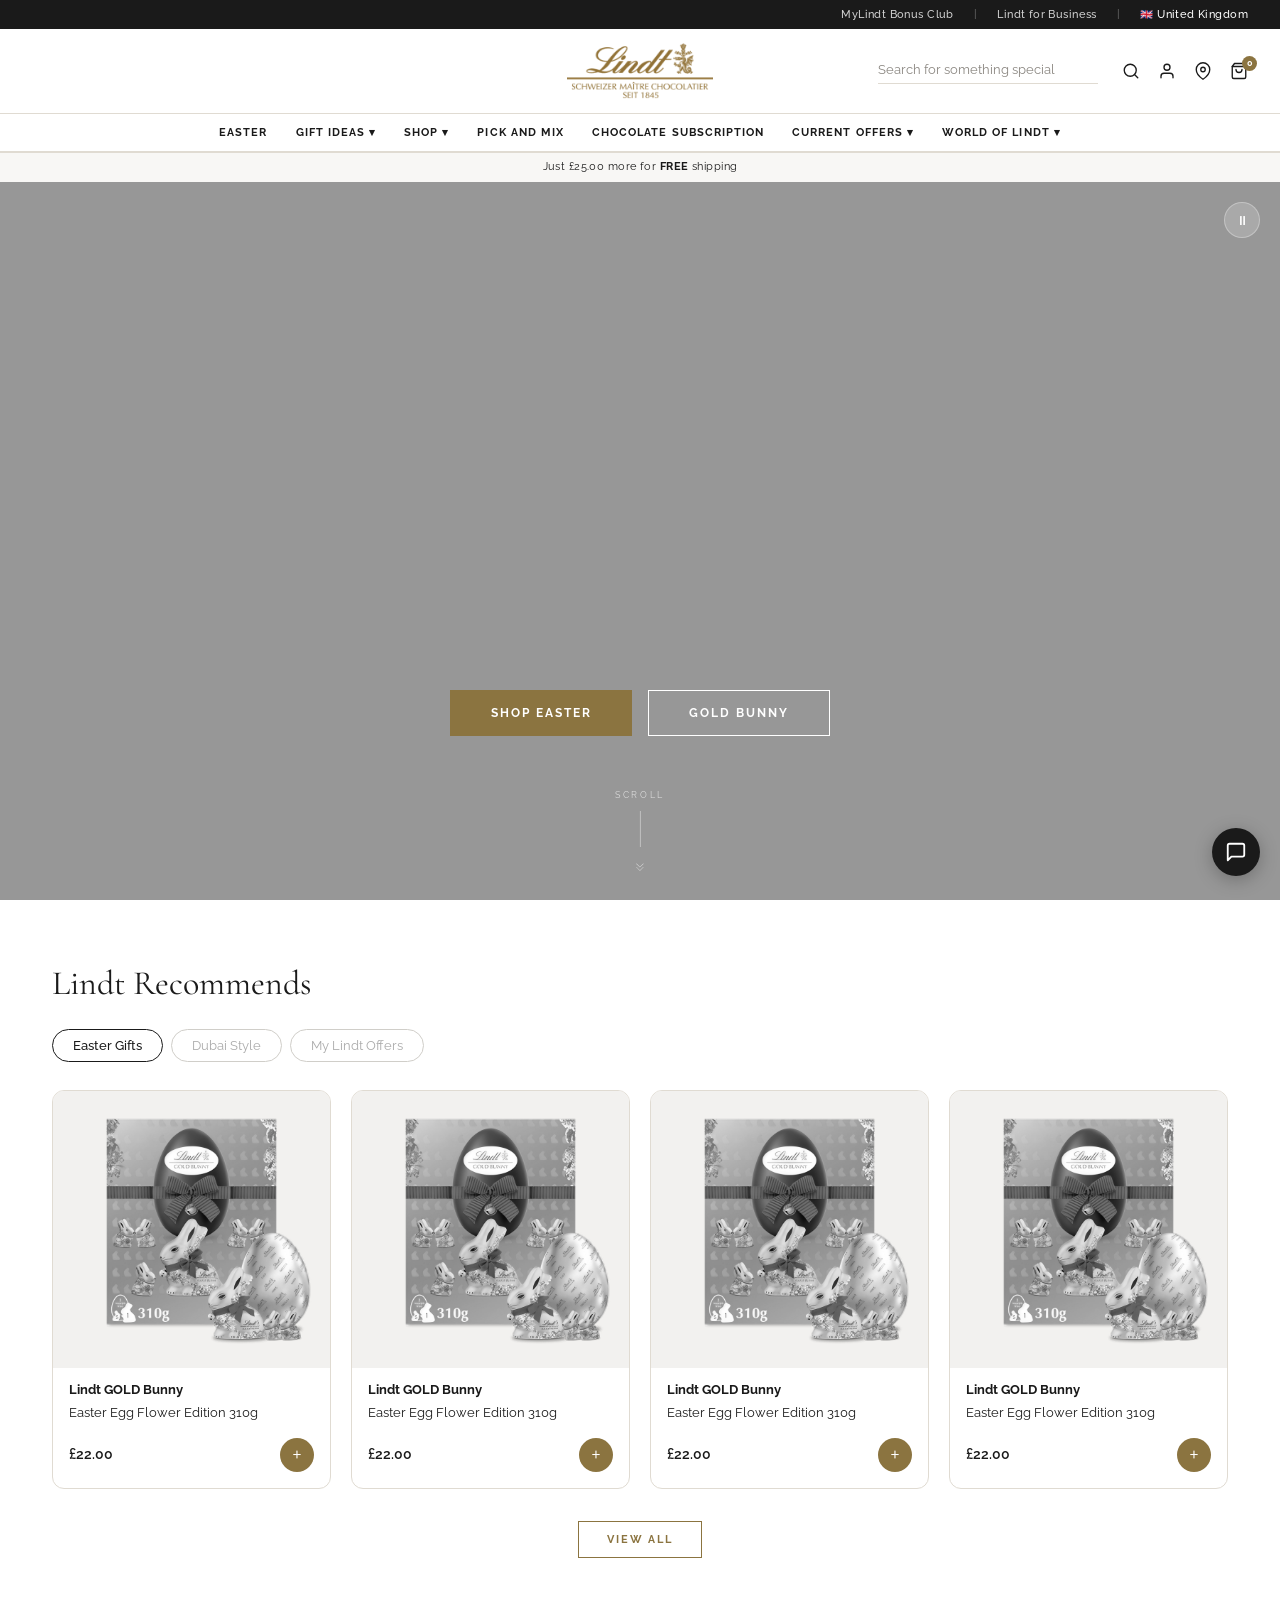
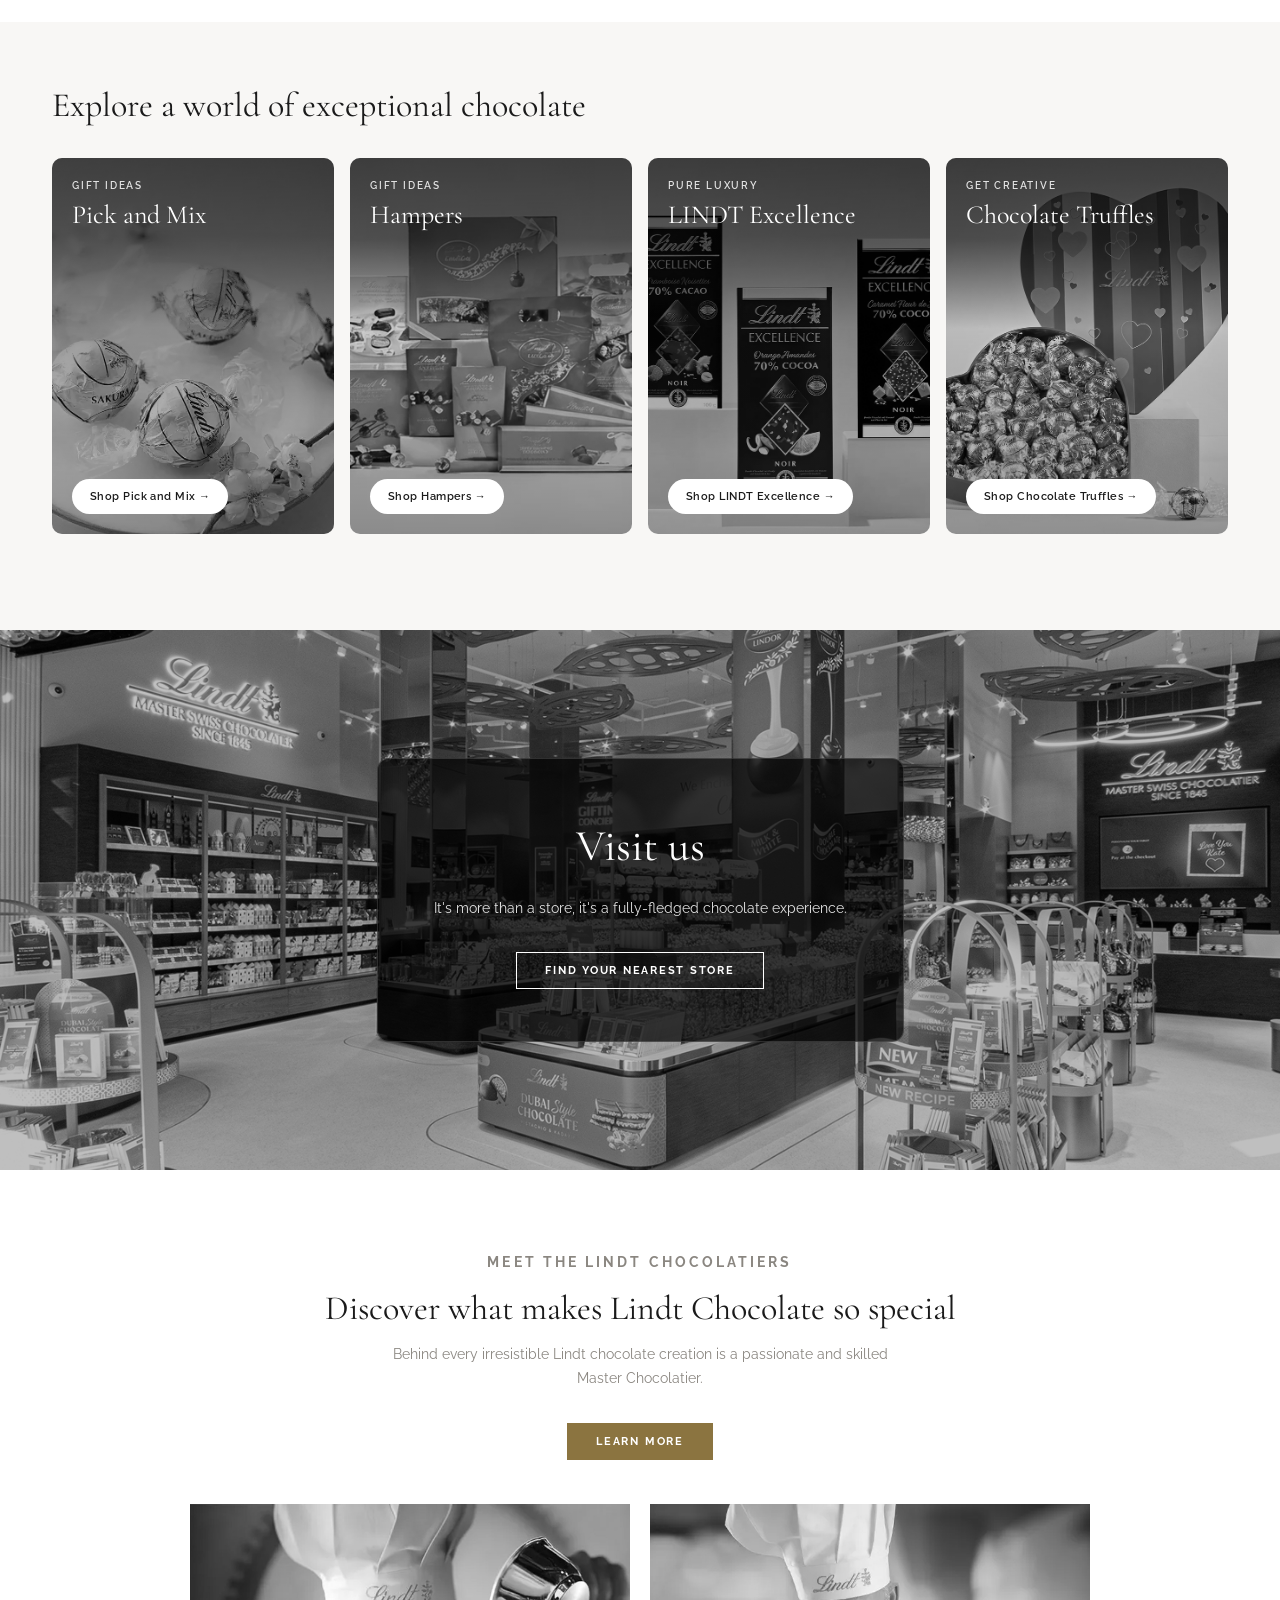
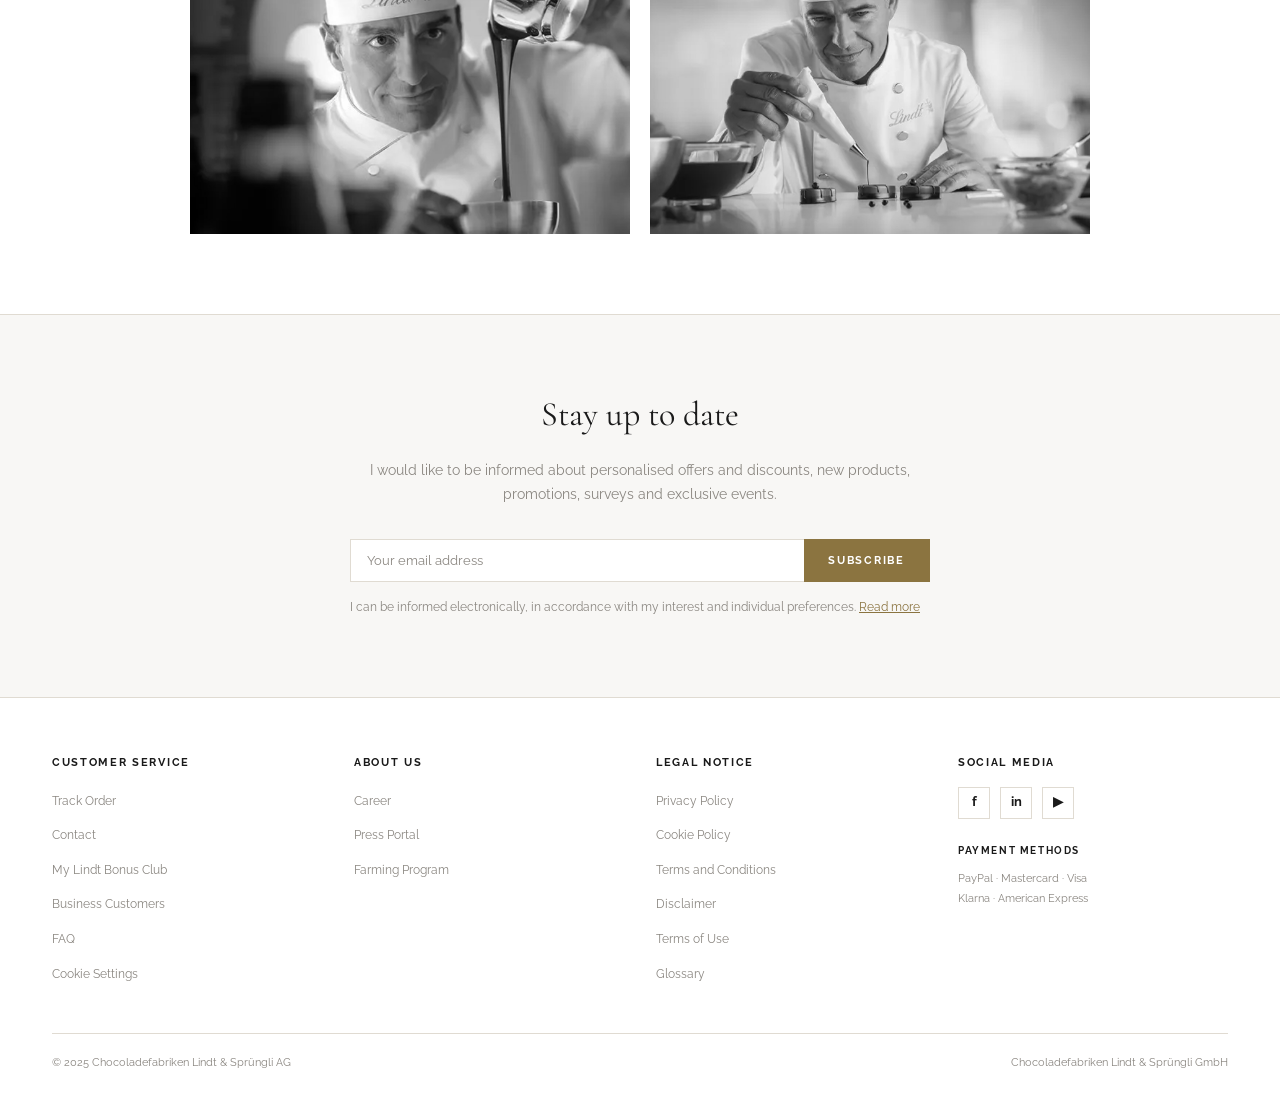
==== commit d55764c2: "Change chocolatiers heading from 'so delicious' to 'so special' Co-Authored-By: Claude Sonnet 4.6 <n" ====
--- a/concept-1.html
+++ b/concept-1.html
@@ -50,8 +50,8 @@
     <!-- USP bar — on mobile: rotating messages same as desktop -->
     <div class="header-usp mobile-only">
       <span class="usp-msg usp-active">Just £25.00 more for&nbsp;<strong>FREE</strong>&nbsp;shipping</span>
-      <span class="usp-msg">Promotional message 2</span>
-      <span class="usp-msg">Promotional message 3</span>
+      <span class="usp-msg">Join MyLindt Rewards for 10% off your next purchase</span>
+      <span class="usp-msg">Another promotional message</span>
     </div>
 
     <!-- Main header row: logo left | spacer | icons right -->
@@ -124,8 +124,8 @@
     <!-- USP bar — desktop: below nav, rotates between messages -->
     <div class="header-usp desktop-only" id="usp-bar">
       <span class="usp-msg usp-active">Just £25.00 more for&nbsp;<strong>FREE</strong>&nbsp;shipping</span>
-      <span class="usp-msg">Promotional message 2</span>
-      <span class="usp-msg">Promotional message 3</span>
+      <span class="usp-msg">Join MyLindt Rewards for 10% off your next purchase</span>
+      <span class="usp-msg">Another promotional message</span>
     </div>
 
   </header><!-- /site-header -->
@@ -346,7 +346,7 @@
 
       <div class="chocolatiers-inner">
         <p class="section-eyebrow" data-reveal>Meet the Lindt Chocolatiers</p>
-        <h2 class="section-title" data-reveal data-delay="100">Discover what makes Lindt Chocolate so delicious</h2>
+        <h2 class="section-title" data-reveal data-delay="100">Discover what makes Lindt Chocolate so special</h2>
         <p data-reveal data-delay="200">Behind every irresistible Lindt chocolate creation is a passionate and skilled Master Chocolatier.</p>
         <a href="#" class="btn btn--gold" data-reveal data-delay="300" style="margin-top:4px;">Learn More</a>
         <div class="chocolatiers-grid">
--- a/assets/css/main.css
+++ b/assets/css/main.css
@@ -941,8 +941,9 @@
     grid-column: 3;
     justify-self: end;
   }
-  .header-icons { gap: 10px; }
+  .header-icons { gap: 16px; }
   .header-icons button, .header-icons a { font-size: 16px; }
+  .header-main .header-icons.mobile-only svg { width: 21px; height: 21px; }
 
   /* Mobile USP — rotating messages, same animation as desktop */
   .header-usp.mobile-only {
@@ -992,26 +993,36 @@
   .hero-ctas { flex-direction: column; align-items: flex-start; gap: 12px; }
   .hero-ctas .btn { min-width: 190px; }
 
+  /* Position video control below header+search on mobile */
+  .video-ctrl-btn { top: 160px; bottom: auto; right: 20px; }
+  body.header-hidden .video-ctrl-btn { top: 70px; }
+
   /* ── Products mobile ─────────────────────────────────────────── */
   .slide--products {
-    padding: 60px 20px 24px;
+    padding: 150px 20px 24px;
     display: flex;
     flex-direction: column;
     justify-content: center;
     overflow: hidden;
-  }
+    transition: padding-top 0.35s ease;
+  }
+  body.header-hidden .slide--products { padding-top: 56px; }
   .slide--products .section-title {
     font-size: 26px;
     margin-bottom: 14px;
     margin-top: 4px;
-    text-align: center;
-  }
+    text-align: left;
+  }
+  /* Unified 26px section title across all mobile slides */
+  .slide--categories .section-title,
+  .chocolatiers-inner .section-title,
+  .slide--newsletter .section-title { font-size: 26px; }
   .filter-tabs {
     flex-wrap: nowrap;
     overflow-x: auto;
     margin-bottom: 16px;
     scrollbar-width: none;
-    justify-content: center;
+    justify-content: flex-start;
     padding-bottom: 2px;
   }
   .filter-tabs::-webkit-scrollbar { display: none; }
@@ -1042,15 +1053,17 @@
     padding: 150px 0 0;
     display: flex;
     flex-direction: column;
-    justify-content: flex-start;
+    justify-content: center;
     overflow: hidden;
     background: var(--gray-100);
-  }
+    transition: padding-top 0.35s ease;
+  }
+  body.header-hidden .slide--categories { padding-top: 56px; }
   .slide--categories .section-title {
     padding: 0 20px;
-    font-size: 22px;
+    font-size: 26px;
     margin-bottom: 0;
-    text-align: center;
+    text-align: left;
     line-height: 1.25;
   }
 
@@ -1063,10 +1076,12 @@
     scroll-snap-type: x mandatory;
     -webkit-overflow-scrolling: touch;
     scrollbar-width: none;
-    flex: 1;
+    height: 68dvh;
+    flex: none;
     gap: 12px;
-    padding: 14px 48px 14px 20px;
-    margin-top: 0;
+    padding: 14px 48px 14px 0;
+    margin-left: 20px;
+    margin-top: 8px;
     grid-template-columns: unset;
     align-items: stretch;
   }
@@ -1109,30 +1124,35 @@
 
   /* ── Chocolatiers mobile ─────────────────────────────────────── */
   .slide--chocolatiers {
-    padding: 0;
+    padding: 150px 0 0;
     display: flex;
     flex-direction: column;
     justify-content: flex-start;
     overflow: hidden;
     text-align: center;
-  }
+    transition: padding-top 0.35s ease;
+  }
+  body.header-hidden .slide--chocolatiers { padding-top: 56px; }
+
   .chocolatiers-inner {
     padding: 0;
     display: flex;
     flex-direction: column;
-    height: 100dvh;
-  }
-  /* Text area at top — clear full header + search bar */
-  .chocolatiers-inner .section-eyebrow { padding: 150px 24px 0; font-size: 10px; }
-  .chocolatiers-inner .section-title   { font-size: 22px; padding: 10px 24px 0; margin-bottom: 0; }
+    flex: 1;
+    justify-content: flex-start;
+    overflow: hidden;
+  }
+  .chocolatiers-inner .section-eyebrow { padding: 0 24px; font-size: 10px; margin-bottom: 0; }
+  .chocolatiers-inner .section-title   { font-size: 26px; padding: 10px 24px 0; margin-bottom: 0; }
   .chocolatiers-inner > p              { font-size: 13px; padding: 10px 24px 0; margin: 0; }
   .chocolatiers-inner > .btn           { margin: 16px auto 0 !important; }
-  /* Image area fills remaining space */
+  /* Image area — fills remaining space below text */
   .chocolatiers-grid {
     margin-top: 20px;
     grid-template-columns: 1fr;
     gap: 0;
     flex: 1;
+    min-height: 0;
     overflow: hidden;
   }
   .choc-img {
@@ -1150,7 +1170,9 @@
     justify-content: center;
     overflow: hidden;
     text-align: center;
-  }
+    transition: padding-top 0.35s ease;
+  }
+  body.header-hidden .slide--newsletter { padding-top: 56px; }
   .newsletter-inner { max-width: 100%; }
   .slide--newsletter .section-title { font-size: 28px; margin-bottom: 12px; }
   .newsletter-inner > p { font-size: 13px; margin-bottom: 24px; }
@@ -1167,12 +1189,14 @@
 
   /* ── Footer / Slide 7 mobile ─────────────────────────────────── */
   .slide--footer {
-    padding: 0 20px;
+    padding: 160px 20px 40px;
     overflow-y: auto;
     display: flex;
     flex-direction: column;
     justify-content: flex-start;
-  }
+    transition: padding-top 0.35s ease;
+  }
+  body.header-hidden .slide--footer { padding-top: 80px; }
   .footer-grid {
     grid-template-columns: 1fr;
     gap: 0;
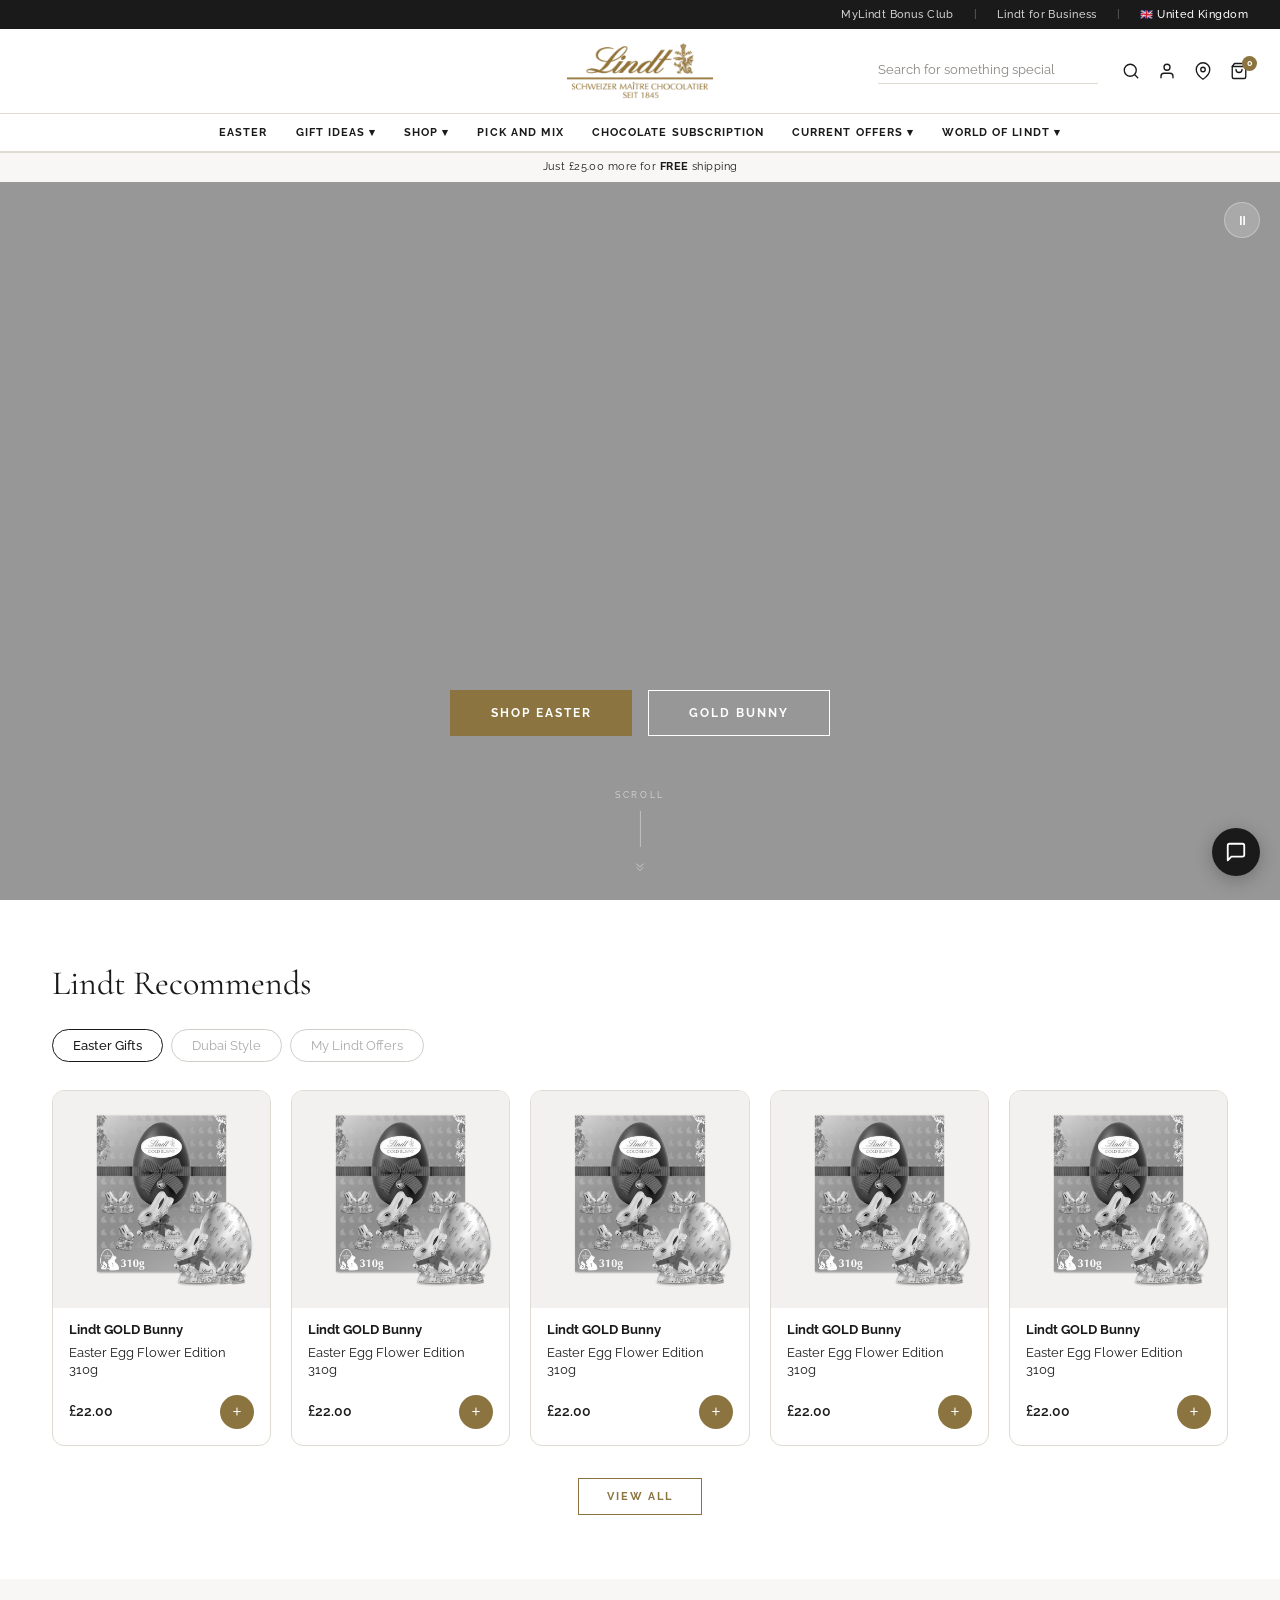
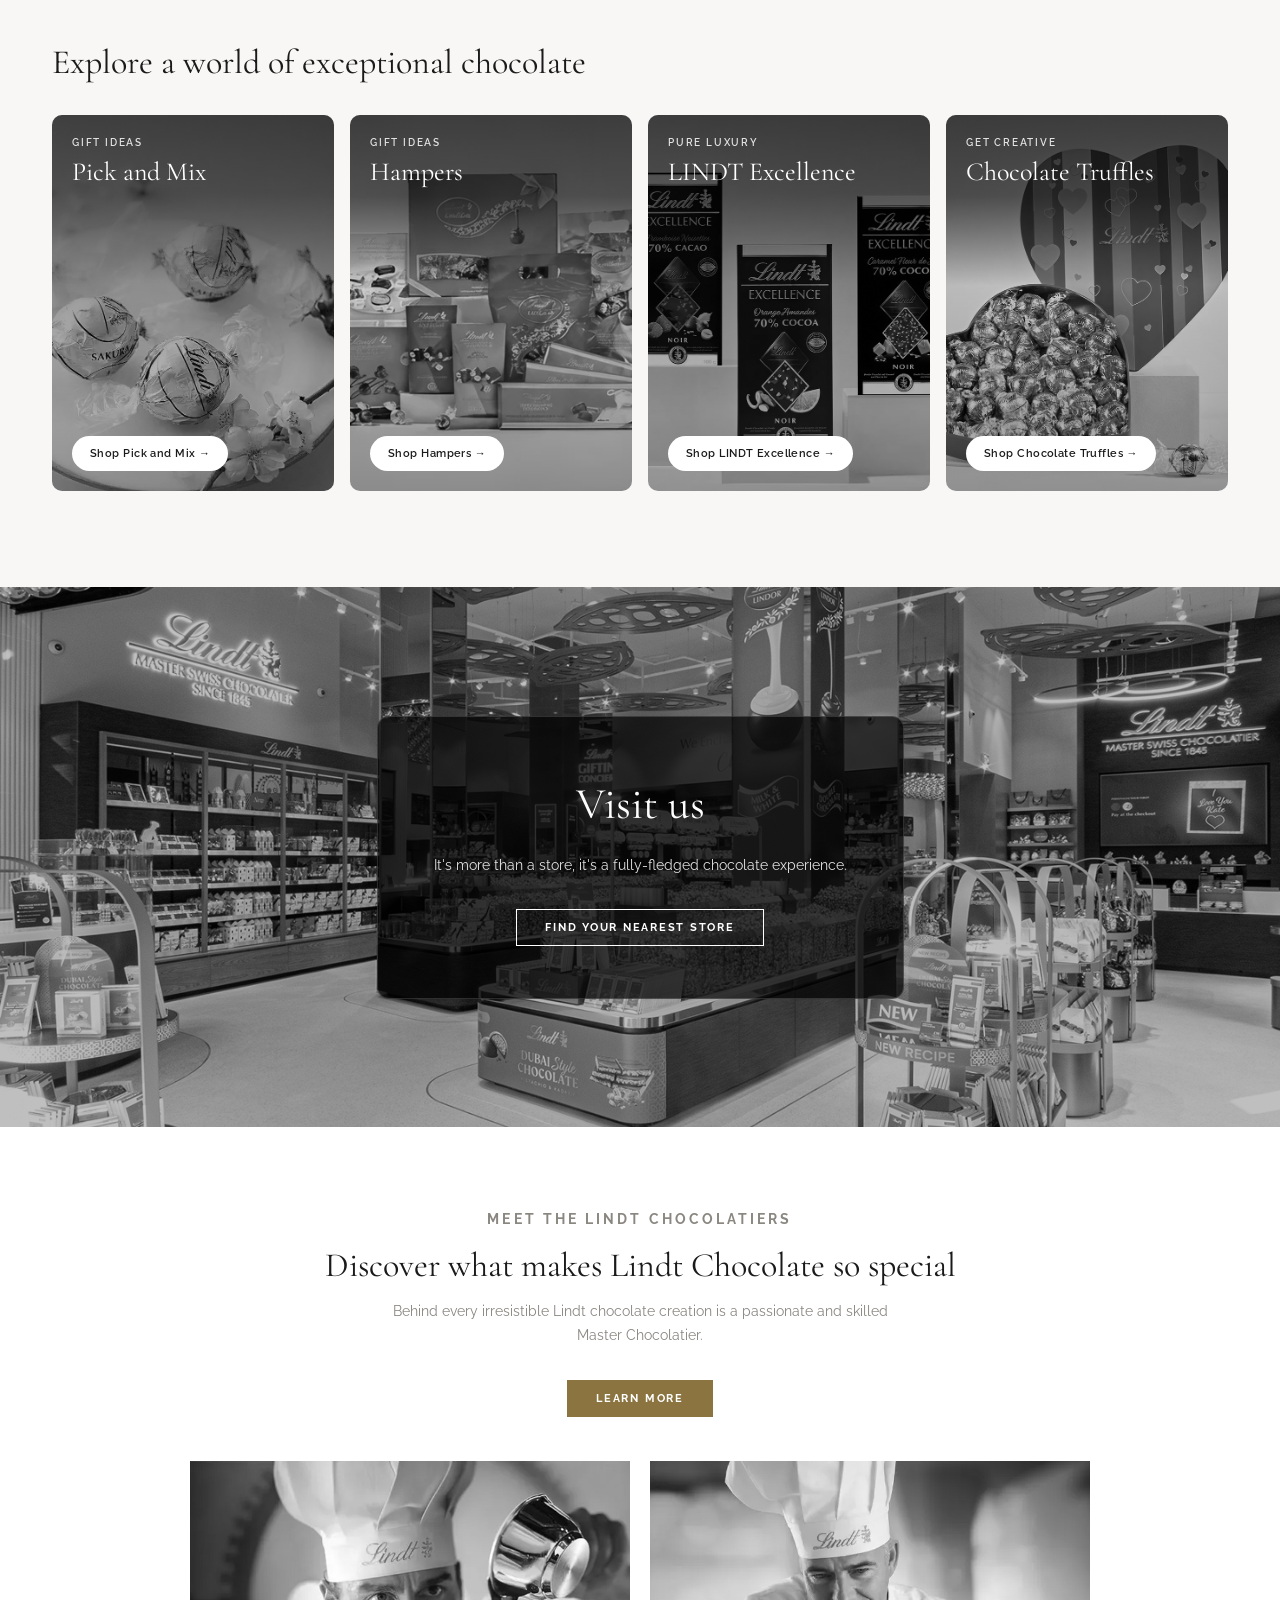
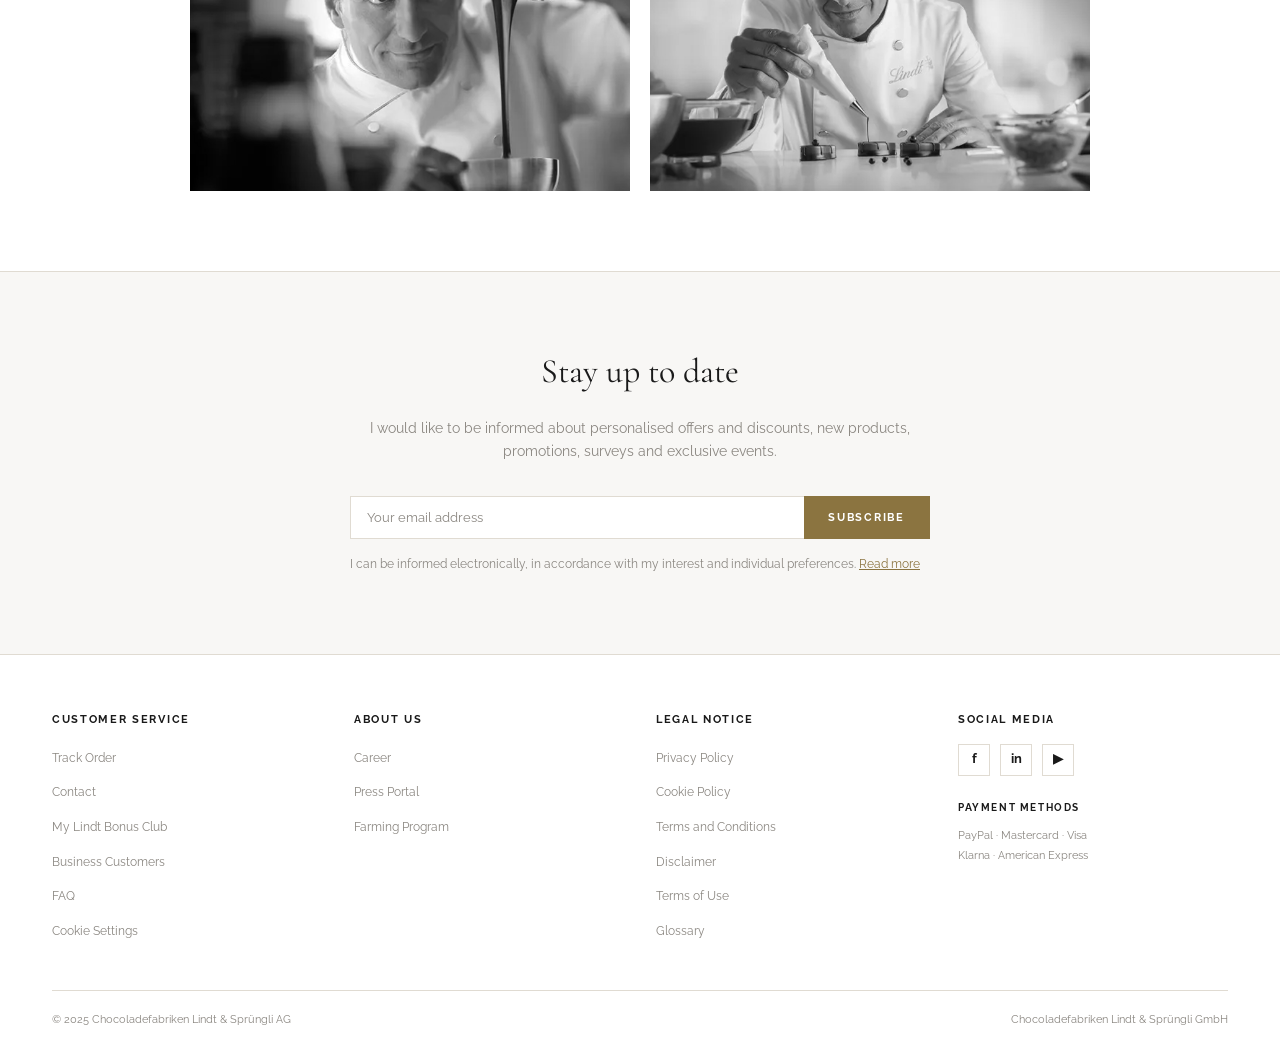
==== commit 6839e004: "Center Lindt Recommends title and tabs on concept-2; add 5th product card to both concepts Co-Author" ====
--- a/concept-1.html
+++ b/concept-1.html
@@ -246,6 +246,20 @@
           </div>
         </div>
 
+        <div class="product-card" data-reveal data-delay="700">
+          <div class="product-img-wrap">
+            <img src="assets/images/Product_BunnyEgg.png" alt="Lindt GOLD Bunny Easter Egg" class="product-img">
+          </div>
+          <div class="product-info">
+            <p class="product-title">Lindt GOLD Bunny</p>
+            <p class="product-subtitle">Easter Egg Flower Edition 310g</p>
+            <div class="product-footer">
+              <p class="product-price">£22.00</p>
+              <button class="product-add" aria-label="Add to basket">+</button>
+            </div>
+          </div>
+        </div>
+
       </div>
 
       <div class="products-cta" data-reveal data-delay="300">
--- a/assets/css/main.css
+++ b/assets/css/main.css
@@ -491,7 +491,7 @@
 }
 .products-grid {
   display: grid;
-  grid-template-columns: repeat(4, 1fr);
+  grid-template-columns: repeat(5, 1fr);
   gap: 20px;
   margin-bottom: 32px;
 }
@@ -893,6 +893,9 @@
   .header-main .header-icons.mobile-only { display: flex !important; }
   .logo-img--desktop { display: none !important; }
   .logo-img--mobile  { display: block !important; }
+
+  /* Prevent iOS auto-zoom on input focus (requires font-size >= 16px) */
+  input, textarea, select { font-size: 16px !important; }
 
   /* Lock body; main becomes the scroll container */
   html, body { overflow: hidden; height: 100dvh; }
@@ -1224,3 +1227,144 @@
   .footer-social-col ul li a { font-size: 11.5px; color: var(--gray-600); }
   .footer-bottom { flex-direction: column; text-align: center; padding-top: 16px; font-size: 10px; }
 }
+
+/* ============================================================
+   CONCEPT 2 — ROUNDEL CATEGORIES
+   ============================================================ */
+/* Center title for concept-2 categories section */
+.concept-2 .slide--categories .section-title { text-align: center !important; }
+
+/* Center products title and filter tabs on concept-2 (desktop) */
+.concept-2 .slide--products .section-title { text-align: center !important; }
+.concept-2 .filter-tabs { justify-content: center !important; }
+
+.roundel-grid {
+  display: flex;
+  flex-direction: row;
+  justify-content: center;
+  align-items: flex-start;
+  gap: 32px;
+  padding: 40px 40px 60px;
+  flex-wrap: nowrap;
+}
+
+.roundel-item {
+  display: flex;
+  flex-direction: column;
+  align-items: center;
+  text-decoration: none;
+  gap: 14px;
+  flex: 1;
+  max-width: 200px;
+}
+
+.roundel-img-wrap {
+  width: 100%;
+  aspect-ratio: 1;
+  border-radius: 50%;
+  overflow: hidden;
+  background: var(--gray-100);
+}
+
+.roundel-img-wrap img {
+  width: 100%;
+  height: 100%;
+  object-fit: cover;
+  display: block;
+  filter: grayscale(100%);
+  transition: filter 0.3s ease;
+}
+
+.roundel-item:hover .roundel-img-wrap img { filter: grayscale(0%); }
+
+.roundel-label {
+  font-family: var(--font-sans);
+  font-size: 11px;
+  font-weight: 600;
+  letter-spacing: 0.1em;
+  text-transform: uppercase;
+  color: var(--black);
+  text-align: center;
+}
+
+/* ============================================================
+   CONCEPT 2 — mobile overrides: normal scroll, no snap
+   ============================================================ */
+@media (max-width: 768px) {
+  /* Restore normal page scroll */
+  html.concept-2,
+  html.concept-2 body { overflow: auto; height: auto; }
+
+  .concept-2 .site-main {
+    position: static;
+    overflow-y: auto;
+    scroll-snap-type: none;
+    height: auto;
+  }
+
+  /* Slides: auto height, no snap */
+  .concept-2 .slide {
+    scroll-snap-align: none;
+    height: auto;
+    min-height: 0;
+    overflow: visible;
+  }
+
+  /* Hero: fixed height like concept 1 but no snap */
+  .concept-2 .slide--hero { height: 100dvh; overflow: hidden; }
+
+  /* Remove snap-scroll top padding — use normal flow padding */
+  .concept-2 .slide--products,
+  .concept-2 .slide--categories,
+  .concept-2 .slide--chocolatiers,
+  .concept-2 .slide--newsletter {
+    padding-top: 24px;
+    transition: none;
+  }
+  .concept-2 .slide--footer { padding-top: 32px; transition: none; }
+
+  /* Chocolatiers image: revert to fixed height without flex fill */
+  .concept-2 .chocolatiers-grid {
+    flex: none;
+    height: 50vw;
+  }
+
+  /* Categories grid: hidden in concept-2 (replaced by roundel grid) */
+  .concept-2 .categories-grid { display: none !important; }
+  .concept-2 .cat-nav { display: none !important; }
+
+  /* Hide dot nav — not needed for normal scroll */
+  .concept-2 .dot-nav { display: none !important; }
+
+  /* Center category title on mobile for concept-2 */
+  .concept-2 .slide--categories .section-title { text-align: center !important; padding: 0 20px; }
+
+  /* Center products title and filter tabs on concept-2 (mobile) */
+  .concept-2 .slide--products .section-title { text-align: center !important; }
+  .concept-2 .filter-tabs { justify-content: center !important; }
+
+  /* Roundel grid — 2 columns on mobile */
+  .concept-2 .roundel-grid {
+    display: grid;
+    grid-template-columns: 1fr 1fr;
+    gap: 24px 16px;
+    padding: 20px 24px 32px;
+    justify-items: center;
+  }
+  .concept-2 .roundel-item { max-width: 100%; width: 100%; }
+  .concept-2 .roundel-img-wrap { width: min(40vw, 160px); }
+  .concept-2 .slide--categories { overflow: visible; }
+
+  /* Re-enable scroll reveal for concept-2 mobile */
+  html.concept-2 [data-reveal] {
+    opacity: 0 !important;
+    transform: translateY(60px) !important;
+    transition: opacity 0.9s var(--ease-reveal), transform 0.9s var(--ease-reveal) !important;
+  }
+  html.concept-2 [data-reveal="fade"] { transform: none !important; }
+  html.concept-2 [data-reveal="swift"] { transform: translateY(100px) !important; }
+  html.concept-2 [data-reveal].revealed {
+    opacity: 1 !important;
+    transform: translateY(0) !important;
+  }
+}
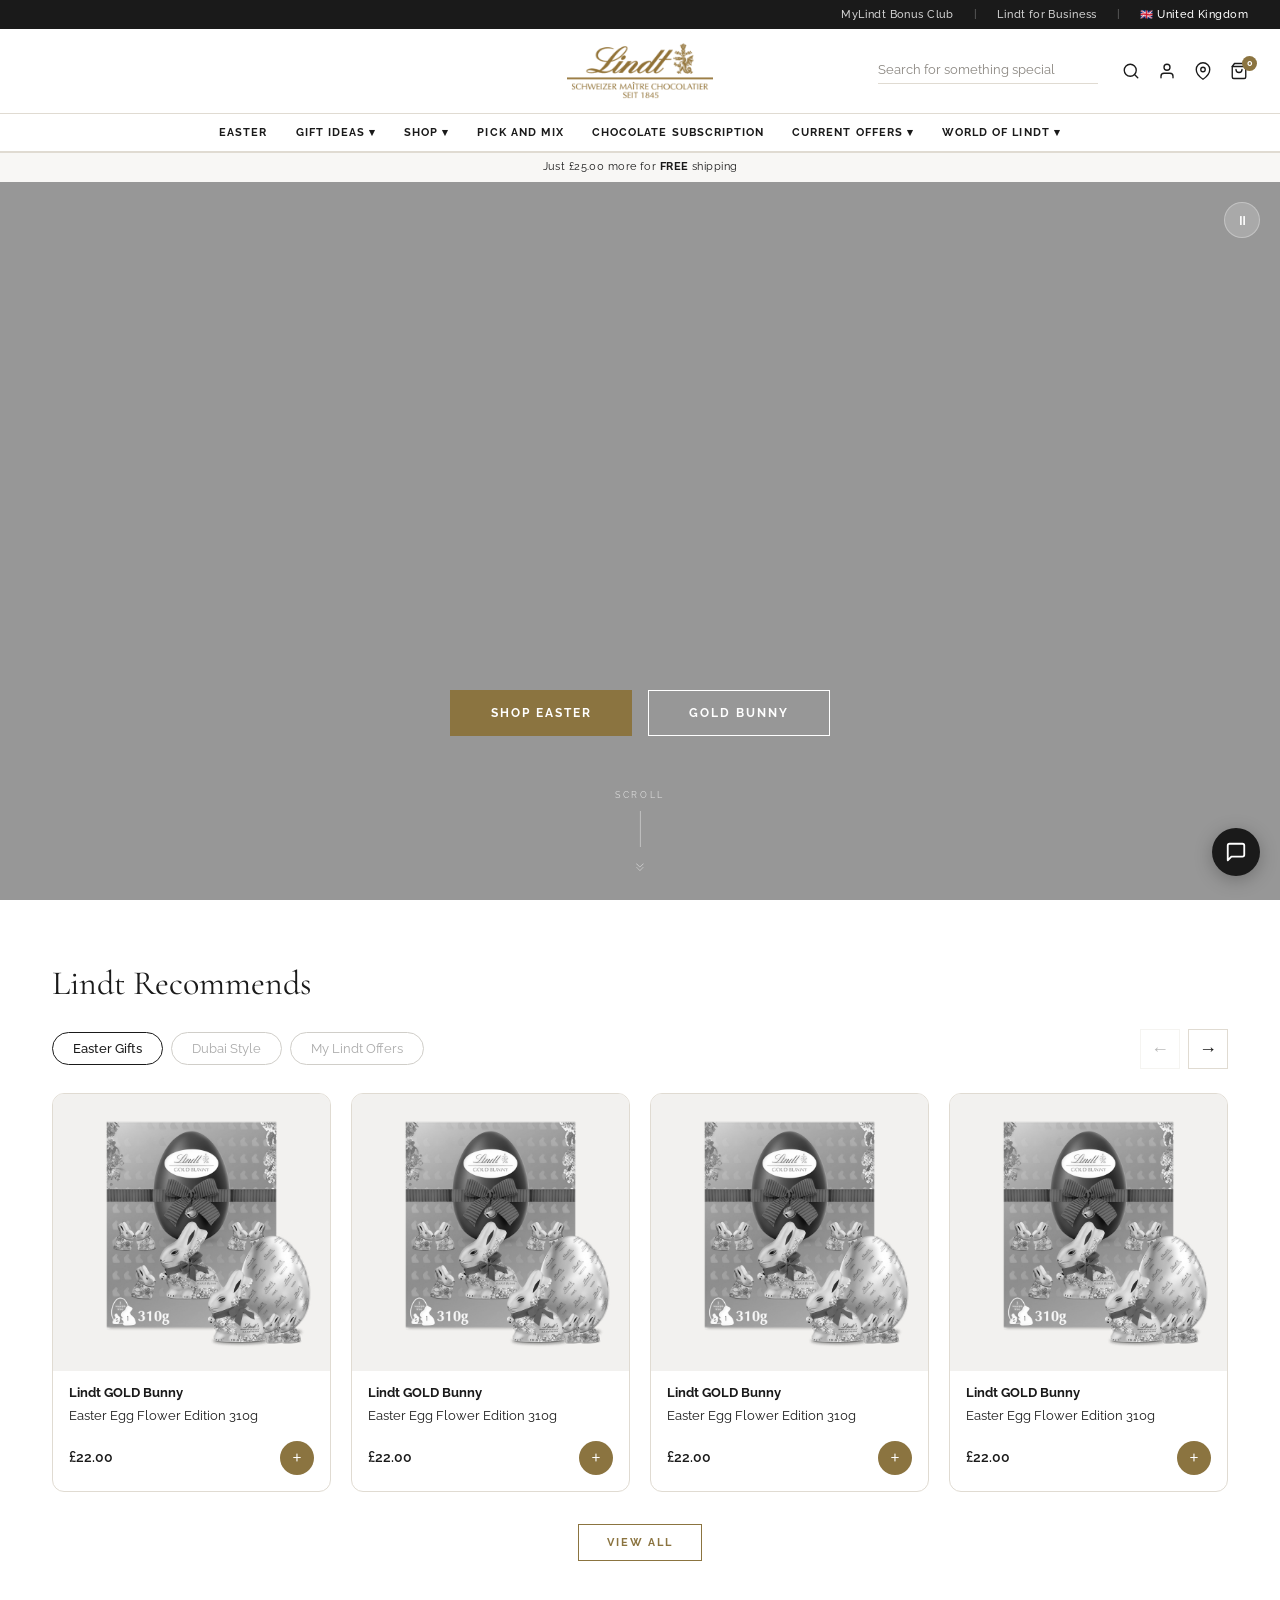
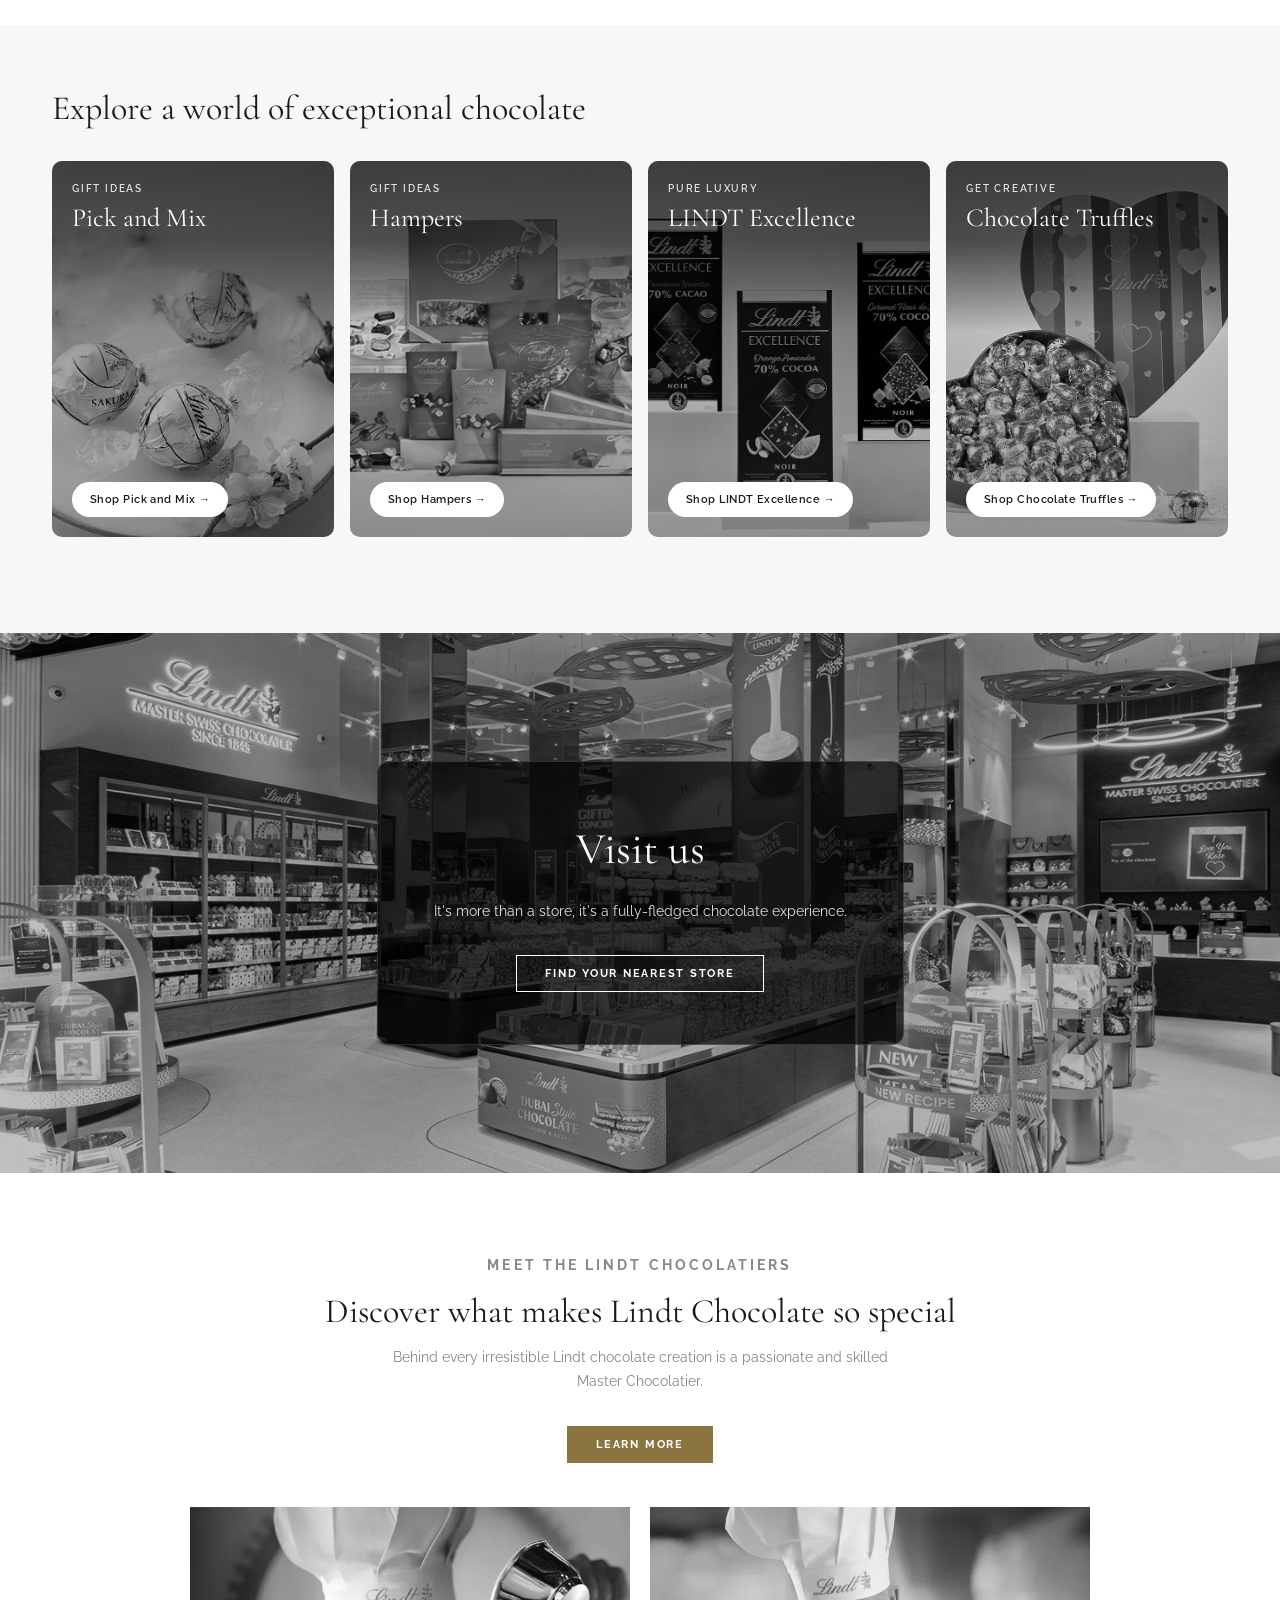
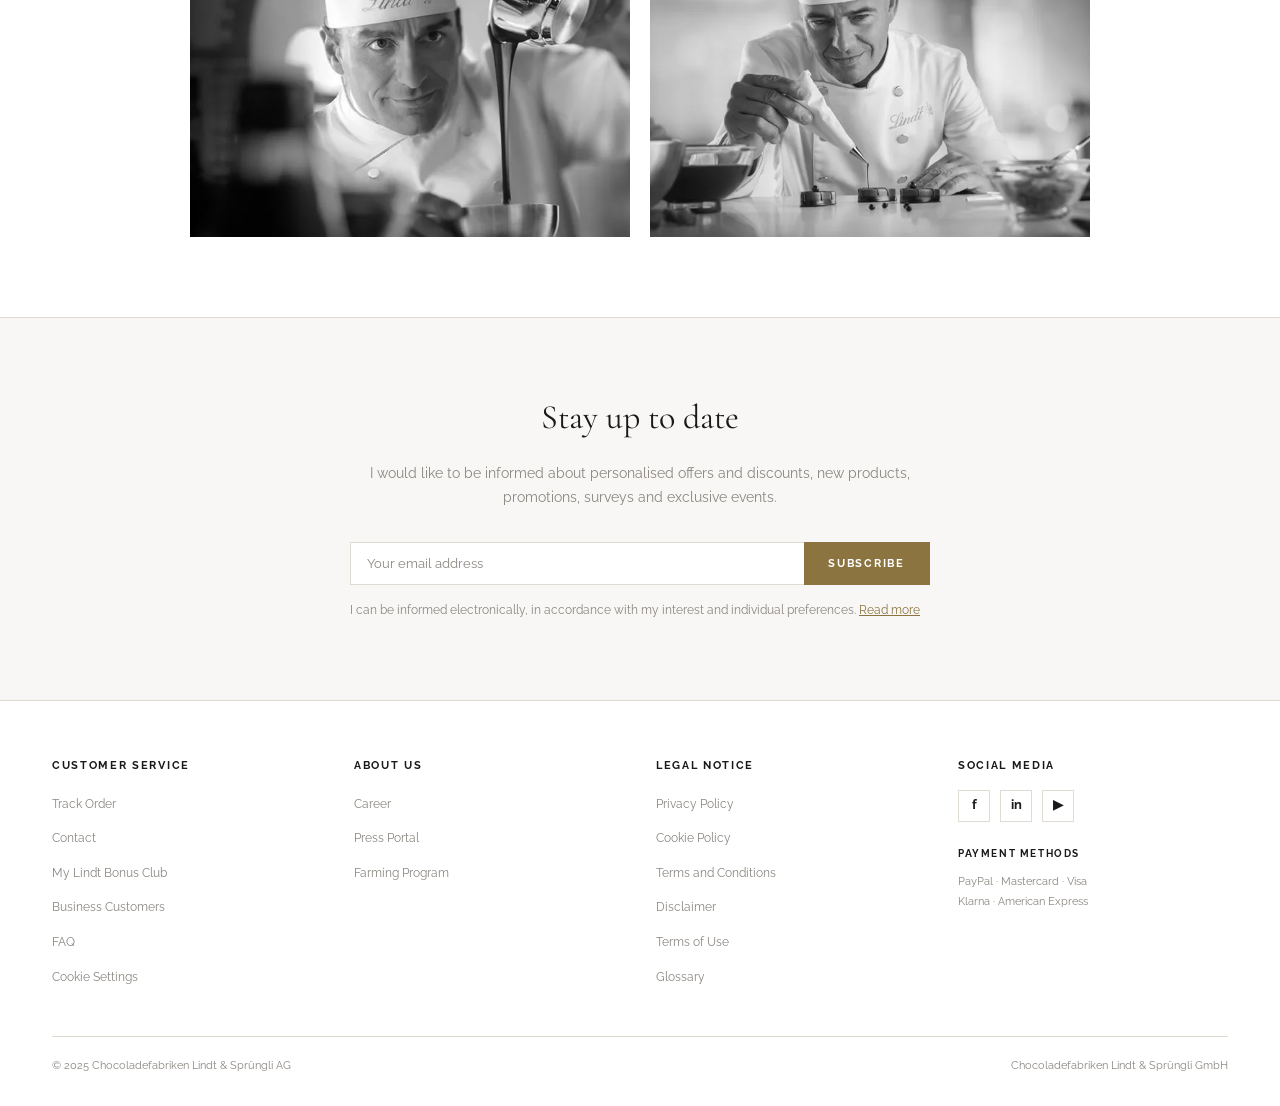
==== commit 088427a2: "Concept 2: new promo+category hero, carousel arrows, 4/5-col products, index fixes - Replace video h" ====
--- a/concept-1.html
+++ b/concept-1.html
@@ -180,12 +180,19 @@
          ───────────────────────────────────────────────────── -->
     <section class="slide slide--products" id="slide-2" data-slide-index="1" data-theme="light">
 
-      <h2 class="section-title" data-reveal>Lindt Recommends</h2>
-
-      <div class="filter-tabs" data-reveal data-delay="100">
-        <button class="tab tab--active">Easter Gifts</button>
-        <button class="tab">Dubai Style</button>
-        <button class="tab">My Lindt Offers</button>
+      <div class="products-header" data-reveal>
+        <h2 class="section-title">Lindt Recommends</h2>
+        <div class="products-tabs-row">
+          <div class="filter-tabs">
+            <button class="tab tab--active">Easter Gifts</button>
+            <button class="tab">Dubai Style</button>
+            <button class="tab">My Lindt Offers</button>
+          </div>
+          <div class="carousel-arrows desktop-only">
+            <button class="carousel-arrow carousel-arrow--prev" aria-label="Previous" disabled>&#8592;</button>
+            <button class="carousel-arrow carousel-arrow--next" aria-label="Next">&#8594;</button>
+          </div>
+        </div>
       </div>
 
       <div class="products-grid">
@@ -233,20 +240,6 @@
         </div>
 
         <div class="product-card" data-reveal data-delay="550">
-          <div class="product-img-wrap">
-            <img src="assets/images/Product_BunnyEgg.png" alt="Lindt GOLD Bunny Easter Egg" class="product-img">
-          </div>
-          <div class="product-info">
-            <p class="product-title">Lindt GOLD Bunny</p>
-            <p class="product-subtitle">Easter Egg Flower Edition 310g</p>
-            <div class="product-footer">
-              <p class="product-price">£22.00</p>
-              <button class="product-add" aria-label="Add to basket">+</button>
-            </div>
-          </div>
-        </div>
-
-        <div class="product-card" data-reveal data-delay="700">
           <div class="product-img-wrap">
             <img src="assets/images/Product_BunnyEgg.png" alt="Lindt GOLD Bunny Easter Egg" class="product-img">
           </div>
--- a/assets/css/main.css
+++ b/assets/css/main.css
@@ -37,7 +37,7 @@
 ul, ol { list-style: none; }
 
 /* ── Utility ────────────────────────────────────────────────── */
-.desktop-only { display: block; }
+.desktop-only { display: flex; }
 .mobile-only  { display: none !important; }
 
 /* ============================================================
@@ -360,6 +360,7 @@
   margin-bottom: 28px;
   flex-wrap: wrap;
 }
+.products-tabs-row .filter-tabs { margin-bottom: 0; }
 .tab {
   padding: 8px 20px;
   font-size: 13px;
@@ -491,10 +492,49 @@
 }
 .products-grid {
   display: grid;
-  grid-template-columns: repeat(5, 1fr);
+  grid-template-columns: repeat(4, 1fr);
   gap: 20px;
   margin-bottom: 32px;
 }
+.concept-2 .products-grid {
+  grid-template-columns: repeat(5, 1fr);
+}
+
+/* Products header row (title + tabs + arrows) */
+.products-header { margin-bottom: 24px; }
+.products-tabs-row {
+  display: flex;
+  align-items: center;
+  justify-content: space-between;
+  margin-top: 16px;
+}
+
+/* Carousel arrows */
+.carousel-arrows {
+  display: flex;
+  gap: 8px;
+  align-items: center;
+}
+.carousel-arrows--below {
+  justify-content: flex-end;
+  margin-bottom: 16px;
+}
+.carousel-arrow {
+  width: 40px;
+  height: 40px;
+  border: 1px solid var(--border);
+  background: var(--white);
+  color: var(--black);
+  font-size: 18px;
+  cursor: pointer;
+  display: flex;
+  align-items: center;
+  justify-content: center;
+  border-radius: 0;
+  transition: border-color 0.2s, color 0.2s;
+}
+.carousel-arrow:hover:not(:disabled) { border-color: var(--gold); color: var(--gold); }
+.carousel-arrow:disabled { opacity: 0.3; cursor: default; }
 .product-card {
   border: 1px solid var(--border);
   border-radius: 12px;
@@ -1229,6 +1269,110 @@
 }
 
 /* ============================================================
+   CONCEPT 2 — NEW HERO (promo banner + category nav)
+   ============================================================ */
+
+/* Hero slide: auto height, no snap */
+.concept-2 .slide--hero {
+  height: auto !important;
+  min-height: 0 !important;
+  overflow: visible;
+  display: block;
+  padding-bottom: 0 !important;
+}
+
+/* Promo banner */
+.c2-promo-banner {
+  position: relative;
+  height: 380px;
+  background: url('../images/hero-bg.jpg') center / cover no-repeat;
+  display: flex;
+  align-items: center;
+}
+.c2-promo-content {
+  position: relative;
+  z-index: 2;
+  background: rgba(0, 0, 0, 0.52);
+  padding: 40px 44px;
+  margin-left: 60px;
+  width: 55%;
+  max-width: 600px;
+  display: flex;
+  flex-direction: column;
+  gap: 10px;
+  align-items: flex-start;
+}
+.c2-promo-eyebrow {
+  font-family: var(--font-sans);
+  font-size: 12px;
+  font-weight: 600;
+  letter-spacing: 0.18em;
+  text-transform: uppercase;
+  color: var(--white);
+}
+.c2-promo-title {
+  font-family: var(--font-sans);
+  font-size: 26px;
+  font-weight: 700;
+  letter-spacing: 0.06em;
+  text-transform: uppercase;
+  color: var(--white);
+  line-height: 1.2;
+  margin: 0;
+  white-space: nowrap;
+}
+.c2-promo-sub {
+  font-size: 12px;
+  color: rgba(255, 255, 255, 0.85);
+  letter-spacing: 0.02em;
+}
+
+/* Category navigation row */
+.c2-cat-nav {
+  display: flex;
+  background: var(--white);
+  border-bottom: 1px solid var(--border);
+  padding: 20px 40px;
+  gap: 20px;
+}
+.c2-cat-item {
+  flex: 1;
+  display: flex;
+  flex-direction: column;
+  align-items: center;
+  gap: 10px;
+  text-decoration: none;
+  color: var(--black);
+  padding: 0;
+  transition: opacity 0.2s;
+}
+.c2-cat-item:hover { opacity: 0.75; }
+.c2-cat-img-wrap {
+  width: 100%;
+  height: 120px;
+  display: flex;
+  align-items: center;
+  justify-content: center;
+  overflow: hidden;
+}
+.c2-cat-img-wrap img {
+  width: 80%;
+  height: 100%;
+  object-fit: contain;
+  object-position: center;
+  filter: grayscale(100%);
+}
+.c2-cat-label {
+  font-family: var(--font-sans);
+  font-size: 11px;
+  font-weight: 600;
+  letter-spacing: 0.1em;
+  text-transform: uppercase;
+  text-align: center;
+  color: var(--black);
+}
+
+/* ============================================================
    CONCEPT 2 — ROUNDEL CATEGORIES
    ============================================================ */
 /* Center title for concept-2 categories section */
@@ -1310,17 +1454,47 @@
     overflow: visible;
   }
 
-  /* Hero: fixed height like concept 1 but no snap */
-  .concept-2 .slide--hero { height: 100dvh; overflow: hidden; }
+  /* Hero: auto height for concept-2 new hero */
+  .concept-2 .slide--hero { height: auto !important; overflow: visible; padding-bottom: 0 !important; }
+
+  /* Promo banner — slim on mobile */
+  .c2-promo-banner { height: 52vw; min-height: 180px; }
+  .c2-promo-content { margin-left: 20px; padding: 22px 24px; max-width: 82%; gap: 8px; }
+  .c2-promo-title { font-size: 18px; }
+  .c2-promo-eyebrow { font-size: 10px; }
+  .c2-promo-sub { font-size: 11px; }
+
+  /* Category nav — horizontal scroll on mobile */
+  .c2-cat-nav {
+    overflow-x: auto;
+    flex-wrap: nowrap;
+    padding: 16px 16px;
+    scrollbar-width: none;
+    -webkit-overflow-scrolling: touch;
+    gap: 0;
+  }
+  .c2-cat-nav::-webkit-scrollbar { display: none; }
+  .c2-cat-item {
+    flex: 0 0 auto;
+    width: 22vw;
+    min-width: 72px;
+    max-width: 110px;
+    padding: 0 4px;
+  }
+  .c2-cat-label { font-size: 8px; letter-spacing: 0.1em; }
 
   /* Remove snap-scroll top padding — use normal flow padding */
-  .concept-2 .slide--products,
   .concept-2 .slide--categories,
   .concept-2 .slide--chocolatiers,
   .concept-2 .slide--newsletter {
     padding-top: 24px;
     transition: none;
   }
+  .concept-2 .slide--products {
+    padding-top: 32px;
+    padding-bottom: 40px;
+    transition: none;
+  }
   .concept-2 .slide--footer { padding-top: 32px; transition: none; }
 
   /* Chocolatiers image: revert to fixed height without flex fill */
@@ -1339,9 +1513,21 @@
   /* Center category title on mobile for concept-2 */
   .concept-2 .slide--categories .section-title { text-align: center !important; padding: 0 20px; }
 
-  /* Center products title and filter tabs on concept-2 (mobile) */
+  /* Center products title on concept-2 (mobile) */
   .concept-2 .slide--products .section-title { text-align: center !important; }
-  .concept-2 .filter-tabs { justify-content: center !important; }
+
+  /* Left-align filter tabs on concept-2 mobile (override the global center rule) */
+  .concept-2 .filter-tabs { justify-content: flex-start !important; }
+
+  /* Products: animate the whole grid as one unit, not card-by-card */
+  html.concept-2 .slide--products .product-card[data-reveal] {
+    opacity: 1 !important;
+    transform: none !important;
+    transition: none !important;
+  }
+
+  /* Products grid: prevent vertical wobble when swiping carousel on concept-2 */
+  .concept-2 .products-grid { touch-action: pan-x; overflow-y: hidden; }
 
   /* Roundel grid — 2 columns on mobile */
   .concept-2 .roundel-grid {
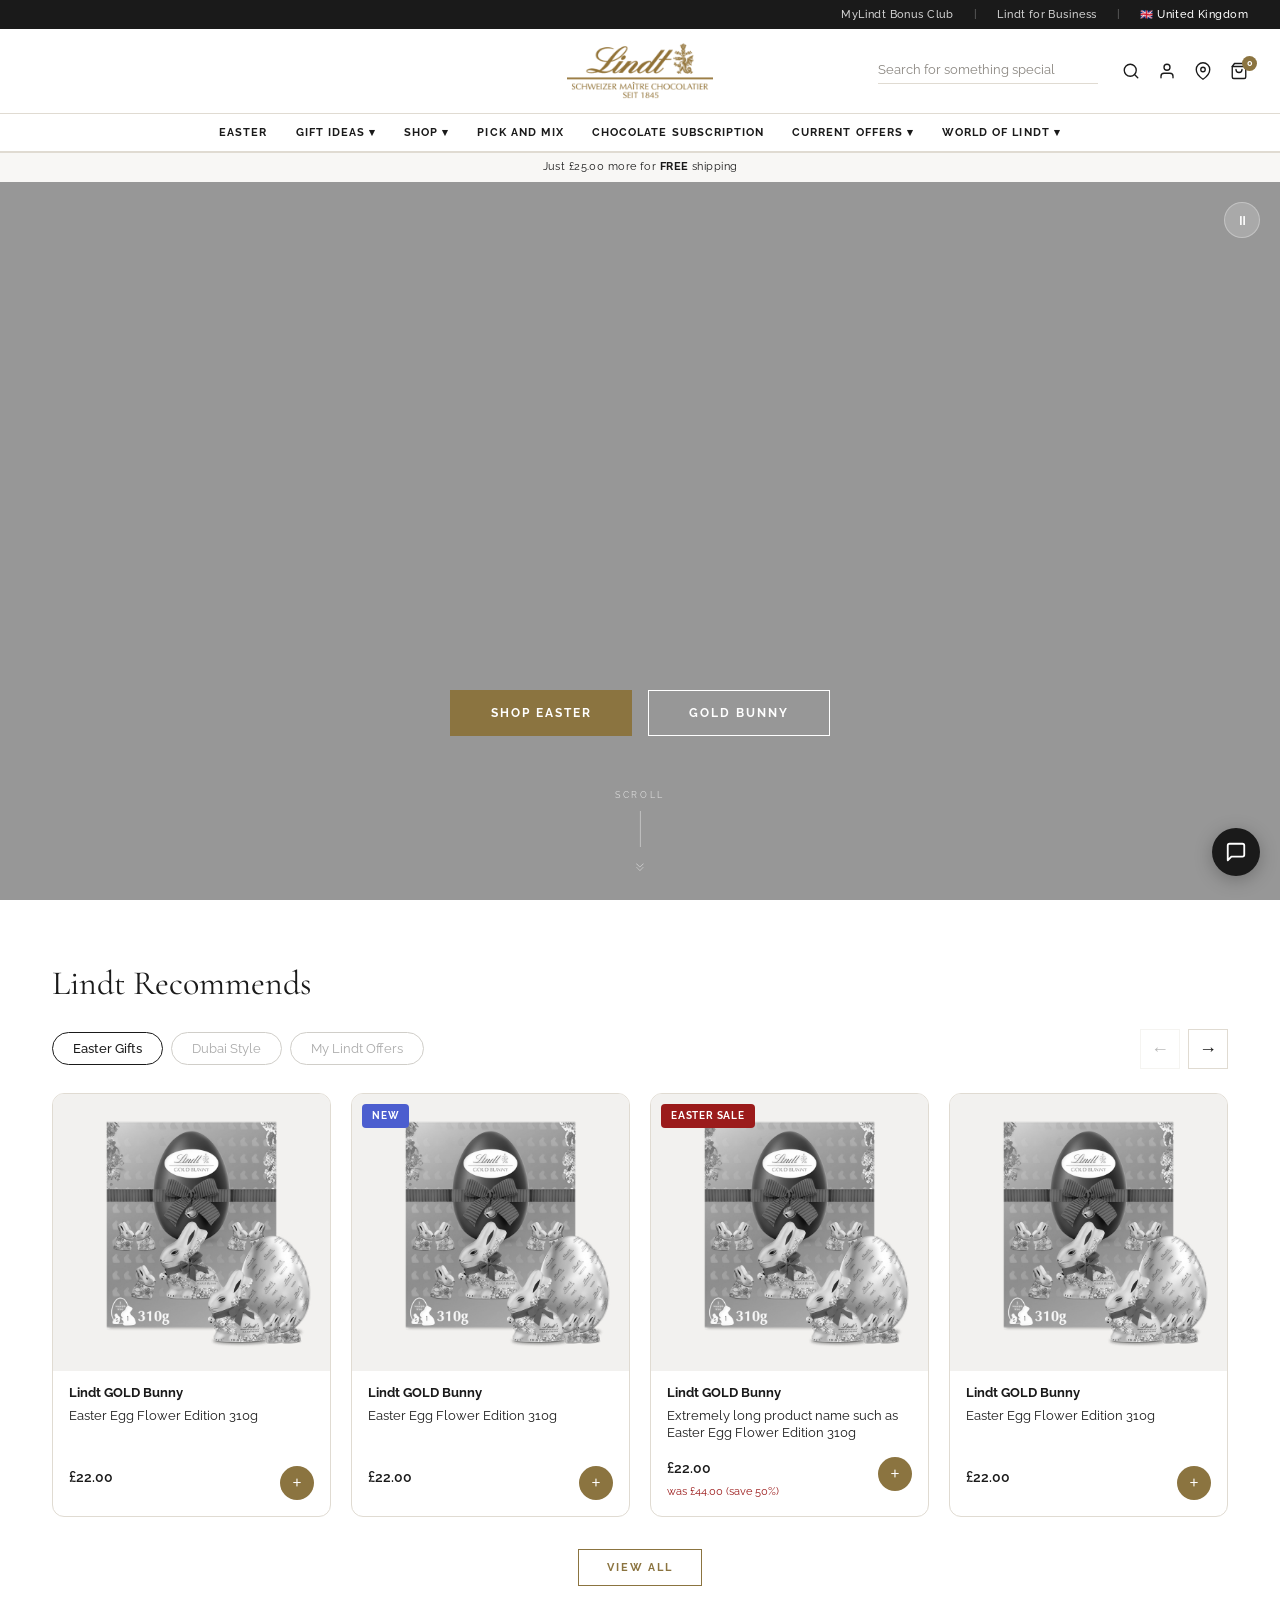
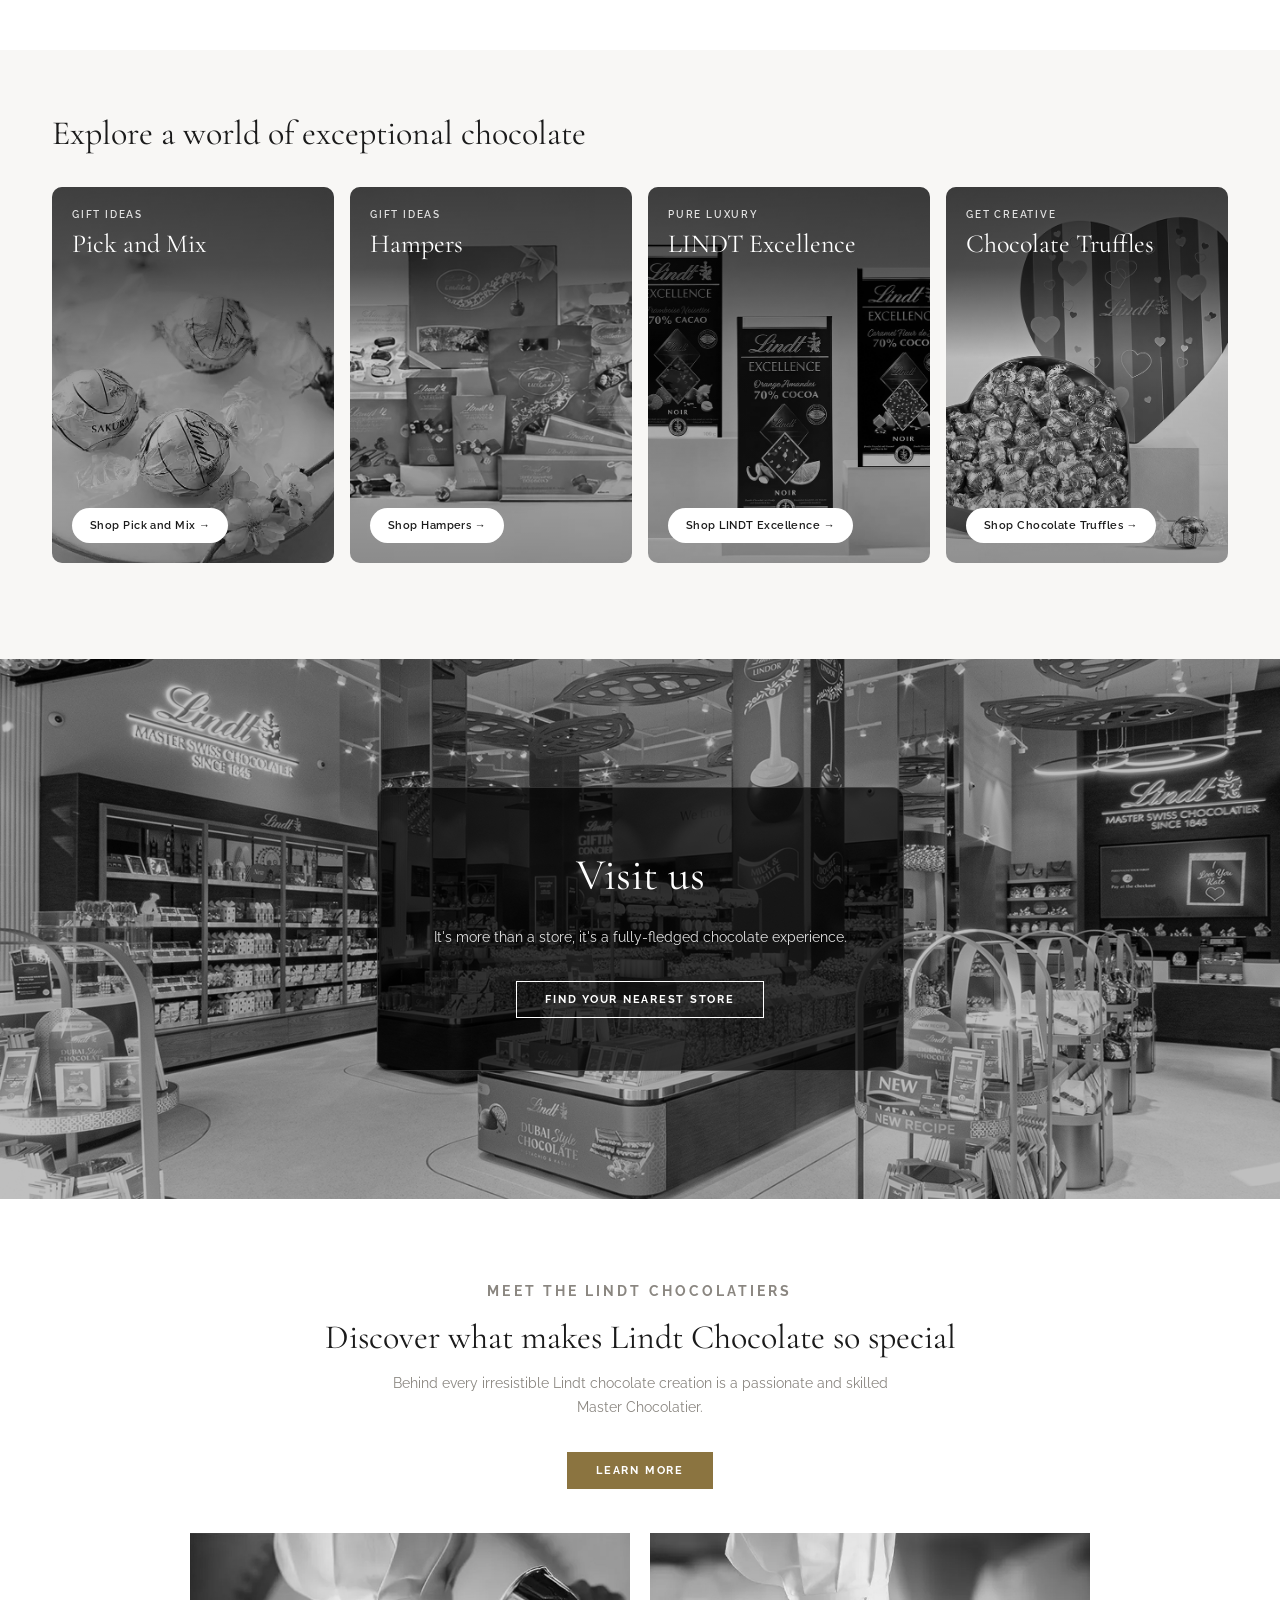
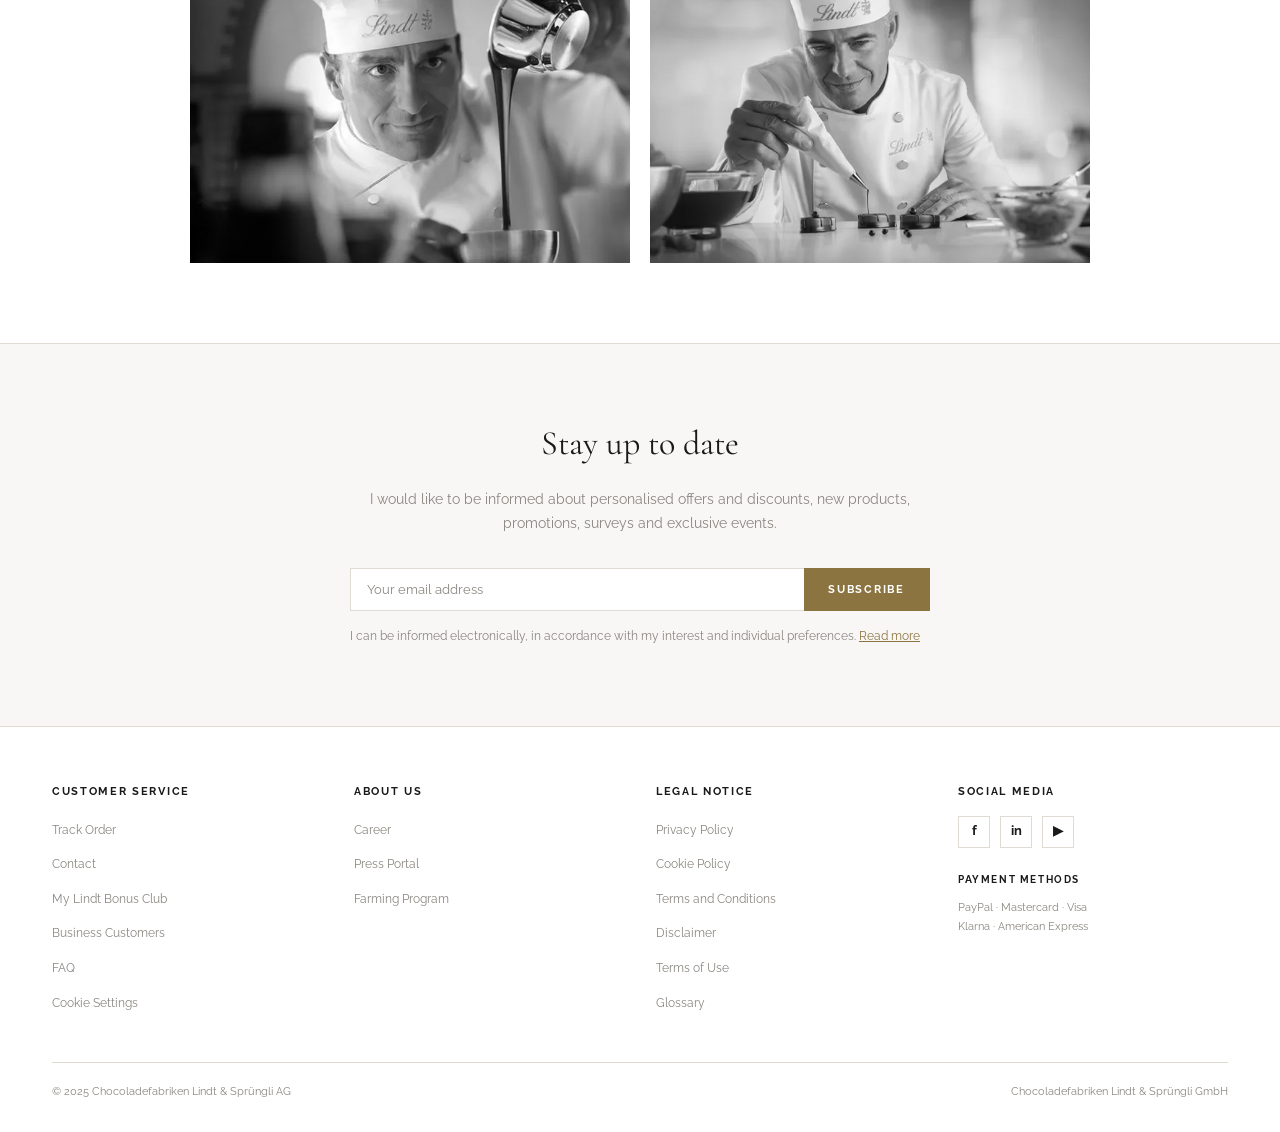
==== commit 71fa102e: "Add product card variety: badges, sale pricing, aligned footers - NEW badge (blue) and Easter Sale b" ====
--- a/concept-1.html
+++ b/concept-1.html
@@ -197,6 +197,7 @@
 
       <div class="products-grid">
 
+        <!-- Card 1: Standard -->
         <div class="product-card" data-reveal data-delay="100">
           <div class="product-img-wrap">
             <img src="assets/images/Product_BunnyEgg.png" alt="Lindt GOLD Bunny Easter Egg" class="product-img">
@@ -205,27 +206,53 @@
             <p class="product-title">Lindt GOLD Bunny</p>
             <p class="product-subtitle">Easter Egg Flower Edition 310g</p>
             <div class="product-footer">
-              <p class="product-price">£22.00</p>
+              <div class="product-price-wrap">
+                <p class="product-price">£22.00</p>
+              </div>
               <button class="product-add" aria-label="Add to basket">+</button>
             </div>
           </div>
         </div>
 
+        <!-- Card 2: NEW badge -->
         <div class="product-card" data-reveal data-delay="250">
           <div class="product-img-wrap">
+            <span class="product-badge product-badge--new">New</span>
             <img src="assets/images/Product_BunnyEgg.png" alt="Lindt GOLD Bunny Easter Egg" class="product-img">
           </div>
           <div class="product-info">
             <p class="product-title">Lindt GOLD Bunny</p>
             <p class="product-subtitle">Easter Egg Flower Edition 310g</p>
             <div class="product-footer">
-              <p class="product-price">£22.00</p>
+              <div class="product-price-wrap">
+                <p class="product-price">£22.00</p>
+              </div>
               <button class="product-add" aria-label="Add to basket">+</button>
             </div>
           </div>
         </div>
 
+        <!-- Card 3: Easter Sale badge + sale price + long subtitle -->
         <div class="product-card" data-reveal data-delay="400">
+          <div class="product-img-wrap">
+            <span class="product-badge product-badge--sale">Easter Sale</span>
+            <img src="assets/images/Product_BunnyEgg.png" alt="Lindt GOLD Bunny Easter Egg" class="product-img">
+          </div>
+          <div class="product-info">
+            <p class="product-title">Lindt GOLD Bunny</p>
+            <p class="product-subtitle">Extremely long product name such as Easter Egg Flower Edition 310g</p>
+            <div class="product-footer">
+              <div class="product-price-wrap">
+                <p class="product-price">£22.00</p>
+                <p class="product-price--was">was £44.00 (save 50%)</p>
+              </div>
+              <button class="product-add" aria-label="Add to basket">+</button>
+            </div>
+          </div>
+        </div>
+
+        <!-- Card 4: Standard -->
+        <div class="product-card" data-reveal data-delay="550">
           <div class="product-img-wrap">
             <img src="assets/images/Product_BunnyEgg.png" alt="Lindt GOLD Bunny Easter Egg" class="product-img">
           </div>
@@ -233,21 +260,9 @@
             <p class="product-title">Lindt GOLD Bunny</p>
             <p class="product-subtitle">Easter Egg Flower Edition 310g</p>
             <div class="product-footer">
-              <p class="product-price">£22.00</p>
-              <button class="product-add" aria-label="Add to basket">+</button>
-            </div>
-          </div>
-        </div>
-
-        <div class="product-card" data-reveal data-delay="550">
-          <div class="product-img-wrap">
-            <img src="assets/images/Product_BunnyEgg.png" alt="Lindt GOLD Bunny Easter Egg" class="product-img">
-          </div>
-          <div class="product-info">
-            <p class="product-title">Lindt GOLD Bunny</p>
-            <p class="product-subtitle">Easter Egg Flower Edition 310g</p>
-            <div class="product-footer">
-              <p class="product-price">£22.00</p>
+              <div class="product-price-wrap">
+                <p class="product-price">£22.00</p>
+              </div>
               <button class="product-add" aria-label="Add to basket">+</button>
             </div>
           </div>
--- a/assets/css/main.css
+++ b/assets/css/main.css
@@ -576,13 +576,34 @@
   line-height: 1.3;
   color: var(--black);
 }
+/* Product badge (NEW / SALE) — overlaid on image */
+.product-badge {
+  position: absolute;
+  top: 10px;
+  left: 10px;
+  padding: 4px 10px;
+  border-radius: 4px;
+  font-size: 10px;
+  font-weight: 700;
+  letter-spacing: 0.08em;
+  text-transform: uppercase;
+  color: var(--white);
+  z-index: 1;
+}
+.product-badge--new  { background: #4c5ecf; }
+.product-badge--sale { background: #9b1b1b; }
+
 .product-footer {
   display: flex;
-  align-items: center;
+  align-items: flex-start;
   justify-content: space-between;
-  margin-top: 10px;
-}
+  margin-top: auto;
+  padding-top: 10px;
+}
+/* Price wrap: stacks current price + optional was/save line */
+.product-price-wrap { display: flex; flex-direction: column; gap: 3px; }
 .product-price { font-size: 14px; font-weight: 600; }
+.product-price--was { font-size: 11px; font-weight: 400; color: #9b1b1b; }
 .product-add {
   width: 34px; height: 34px;
   border-radius: 50%;
@@ -1265,6 +1286,8 @@
   .footer-social-col .footer-heading::after { display: none; }
   .footer-social-col ul { display: flex; flex-direction: row; flex-wrap: wrap; gap: 6px; }
   .footer-social-col ul li a { font-size: 11.5px; color: var(--gray-600); }
+  /* Remove extra border below payment methods — keep only the footer-bottom border-top */
+  .footer-social-col { border-bottom: none !important; }
   .footer-bottom { flex-direction: column; text-align: center; padding-top: 16px; font-size: 10px; }
 }
 
@@ -1378,9 +1401,7 @@
 /* Center title for concept-2 categories section */
 .concept-2 .slide--categories .section-title { text-align: center !important; }
 
-/* Center products title and filter tabs on concept-2 (desktop) */
-.concept-2 .slide--products .section-title { text-align: center !important; }
-.concept-2 .filter-tabs { justify-content: center !important; }
+/* Products title and tabs left-aligned on concept-2 desktop (same as concept-1) */
 
 .roundel-grid {
   display: flex;
@@ -1435,15 +1456,17 @@
    CONCEPT 2 — mobile overrides: normal scroll, no snap
    ============================================================ */
 @media (max-width: 768px) {
-  /* Restore normal page scroll */
-  html.concept-2,
-  html.concept-2 body { overflow: auto; height: auto; }
+  /* Restore normal page scroll — single scroll container on the window, no bounce */
+  html.concept-2 { overflow: auto; height: auto; overscroll-behavior-y: none; }
+  html.concept-2 body { overflow: visible; height: auto; overscroll-behavior-y: none; }
 
   .concept-2 .site-main {
     position: static;
-    overflow-y: auto;
+    overflow: visible; /* let window scroll, not this container */
+    -webkit-overflow-scrolling: auto;
     scroll-snap-type: none;
     height: auto;
+    padding-top: 140px; /* clears fixed header (USP ~30px + nav ~56px + search ~54px) */
   }
 
   /* Slides: auto height, no snap */
@@ -1457,18 +1480,24 @@
   /* Hero: auto height for concept-2 new hero */
   .concept-2 .slide--hero { height: auto !important; overflow: visible; padding-bottom: 0 !important; }
 
-  /* Promo banner — slim on mobile */
-  .c2-promo-banner { height: 52vw; min-height: 180px; }
-  .c2-promo-content { margin-left: 20px; padding: 22px 24px; max-width: 82%; gap: 8px; }
-  .c2-promo-title { font-size: 18px; }
+  /* Promo banner — full 300px visible below header (header clearance handled by .site-main padding-top) */
+  .c2-promo-banner { height: 300px; min-height: 0; padding-top: 10px; padding-bottom: 30px; background-position: right center; }
+  .c2-promo-content {
+    margin: 20px;
+    width: auto;
+    max-width: none;
+    padding: 20px 24px;
+    gap: 10px;
+  }
+  .c2-promo-title { font-size: 18px; white-space: normal; }
   .c2-promo-eyebrow { font-size: 10px; }
   .c2-promo-sub { font-size: 11px; }
 
-  /* Category nav — horizontal scroll on mobile */
+  /* Category nav — horizontal scroll on mobile, ~2.5 items visible */
   .c2-cat-nav {
     overflow-x: auto;
     flex-wrap: nowrap;
-    padding: 16px 16px;
+    padding: 20px 16px;
     scrollbar-width: none;
     -webkit-overflow-scrolling: touch;
     gap: 0;
@@ -1476,18 +1505,17 @@
   .c2-cat-nav::-webkit-scrollbar { display: none; }
   .c2-cat-item {
     flex: 0 0 auto;
-    width: 22vw;
-    min-width: 72px;
-    max-width: 110px;
-    padding: 0 4px;
-  }
-  .c2-cat-label { font-size: 8px; letter-spacing: 0.1em; }
+    width: 38vw;
+    padding: 0 8px;
+  }
+  .c2-cat-img-wrap { height: 160px; }
+  .c2-cat-label { font-size: 11px; letter-spacing: 0.1em; }
 
   /* Remove snap-scroll top padding — use normal flow padding */
   .concept-2 .slide--categories,
   .concept-2 .slide--chocolatiers,
   .concept-2 .slide--newsletter {
-    padding-top: 24px;
+    padding-top: 80px;
     transition: none;
   }
   .concept-2 .slide--products {
@@ -1495,13 +1523,19 @@
     padding-bottom: 40px;
     transition: none;
   }
-  .concept-2 .slide--footer { padding-top: 32px; transition: none; }
-
-  /* Chocolatiers image: revert to fixed height without flex fill */
+  .concept-2 .slide--store { padding: 150px 0; }
+  .concept-2 .slide--footer { padding-top: 20px; transition: none; }
+  .concept-2 .footer-social-col { border-bottom: none !important; }
+
+  /* Chocolatiers image: stacked single column on concept-2 mobile, both images visible */
   .concept-2 .chocolatiers-grid {
     flex: none;
-    height: 50vw;
-  }
+    grid-template-columns: 1fr;
+    gap: 8px;
+    height: auto;
+  }
+  .concept-2 .chocolatiers-grid .choc-img { display: block; aspect-ratio: 4/3; height: auto; }
+  .concept-2 .chocolatiers-grid .choc-img:last-child { display: block; }
 
   /* Categories grid: hidden in concept-2 (replaced by roundel grid) */
   .concept-2 .categories-grid { display: none !important; }
@@ -1513,11 +1547,7 @@
   /* Center category title on mobile for concept-2 */
   .concept-2 .slide--categories .section-title { text-align: center !important; padding: 0 20px; }
 
-  /* Center products title on concept-2 (mobile) */
-  .concept-2 .slide--products .section-title { text-align: center !important; }
-
-  /* Left-align filter tabs on concept-2 mobile (override the global center rule) */
-  .concept-2 .filter-tabs { justify-content: flex-start !important; }
+  /* Products title + tabs inherit left-align from concept-1 styles */
 
   /* Products: animate the whole grid as one unit, not card-by-card */
   html.concept-2 .slide--products .product-card[data-reveal] {
@@ -1534,7 +1564,7 @@
     display: grid;
     grid-template-columns: 1fr 1fr;
     gap: 24px 16px;
-    padding: 20px 24px 32px;
+    padding: 20px 24px 80px;
     justify-items: center;
   }
   .concept-2 .roundel-item { max-width: 100%; width: 100%; }
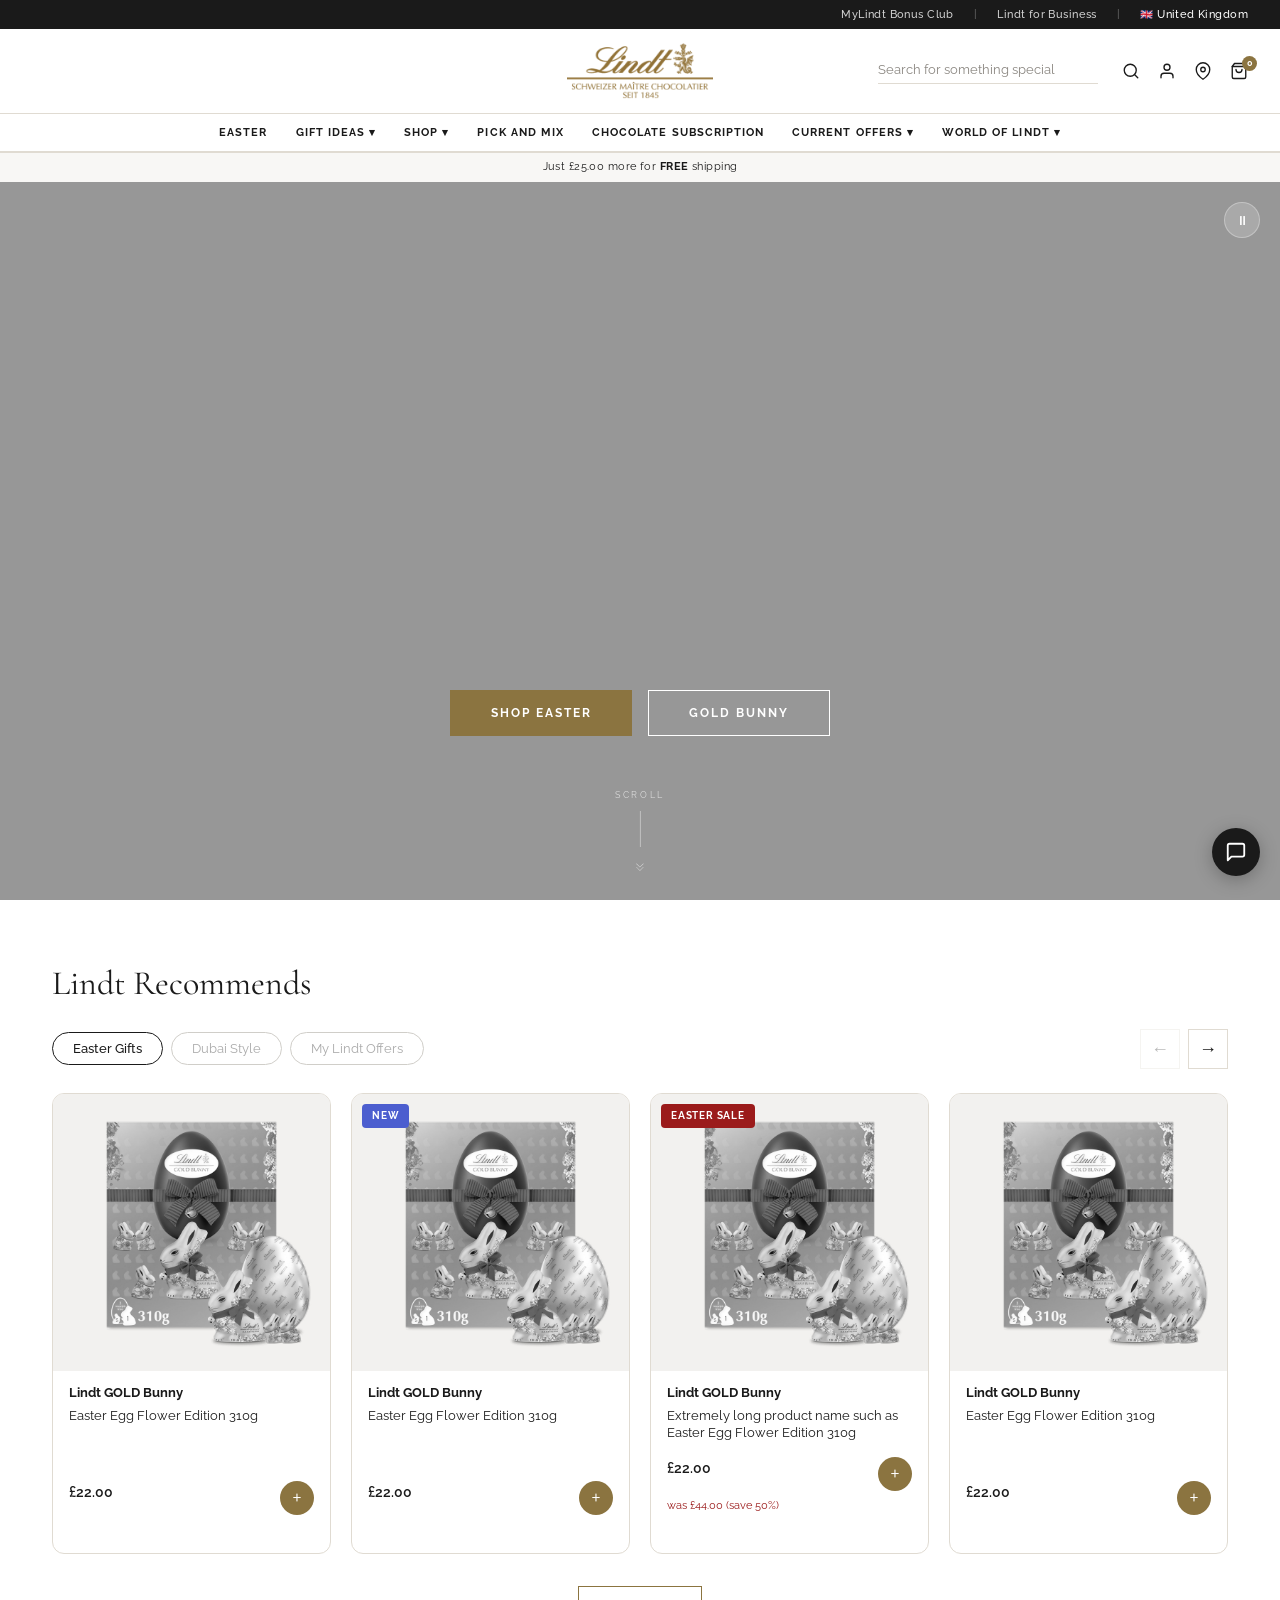
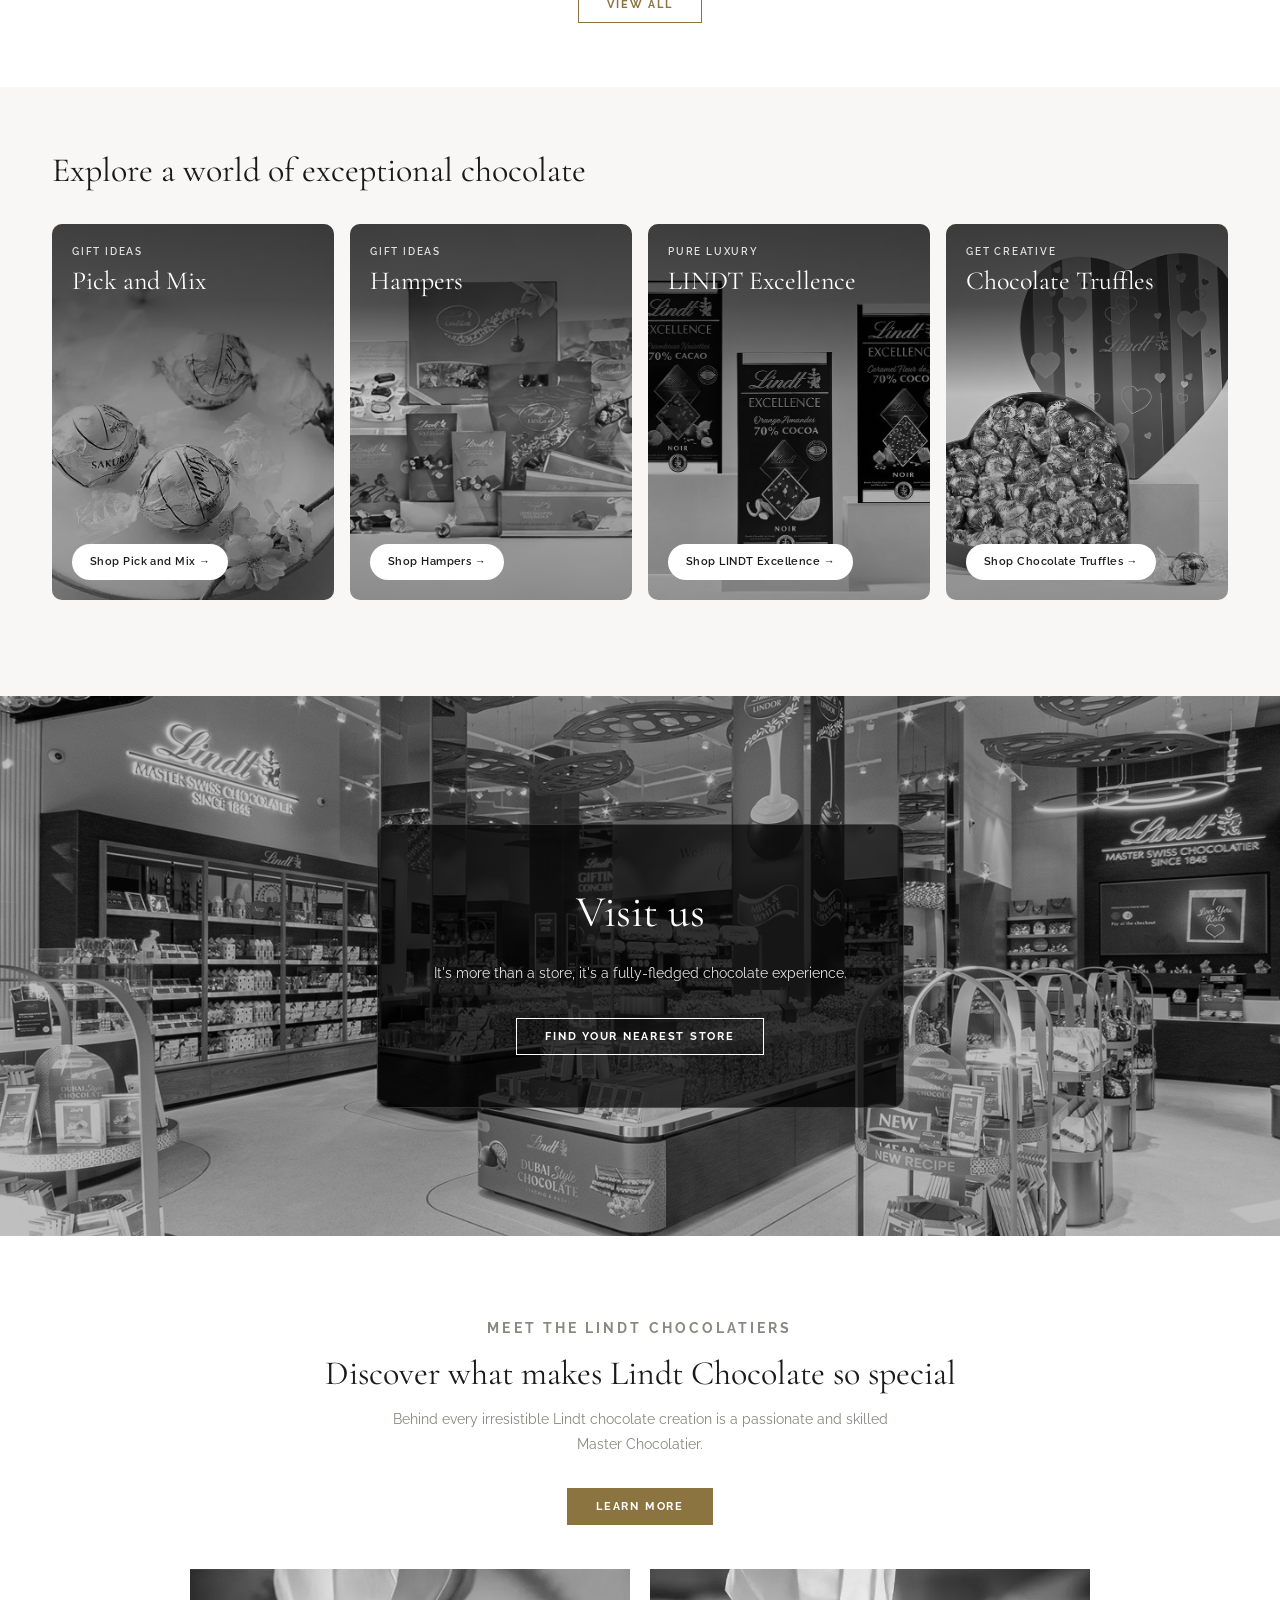
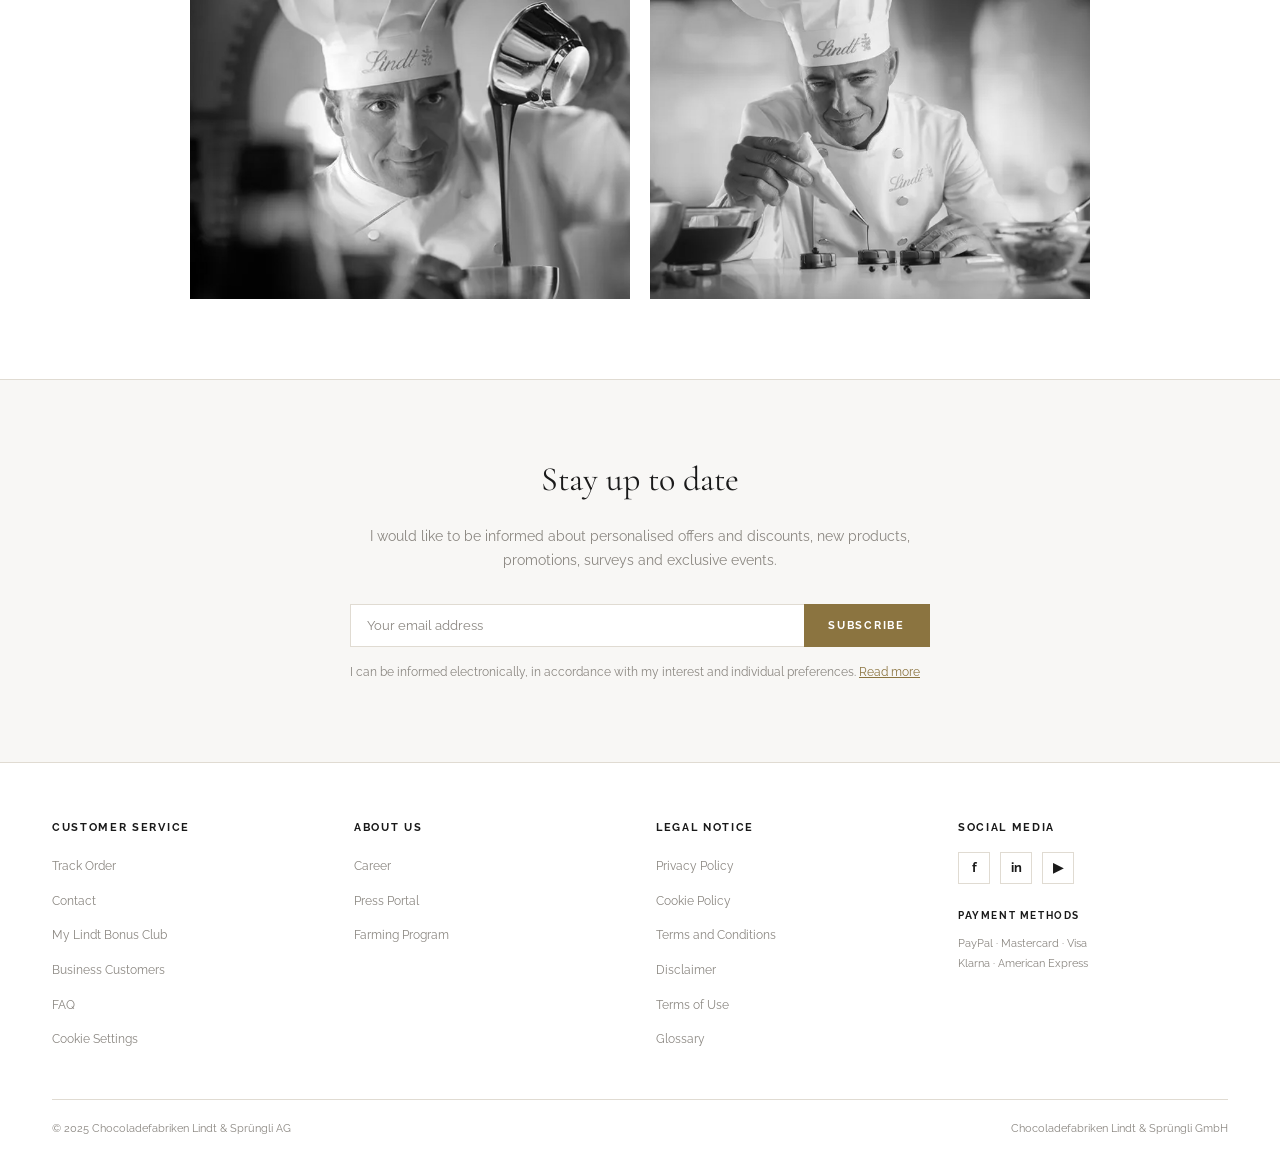
==== commit 584b8711: "Fix product card alignment: prices and CTAs always in line Move was-price outside the product-footer" ====
--- a/concept-1.html
+++ b/concept-1.html
@@ -206,9 +206,7 @@
             <p class="product-title">Lindt GOLD Bunny</p>
             <p class="product-subtitle">Easter Egg Flower Edition 310g</p>
             <div class="product-footer">
-              <div class="product-price-wrap">
-                <p class="product-price">£22.00</p>
-              </div>
+              <p class="product-price">£22.00</p>
               <button class="product-add" aria-label="Add to basket">+</button>
             </div>
           </div>
@@ -224,9 +222,7 @@
             <p class="product-title">Lindt GOLD Bunny</p>
             <p class="product-subtitle">Easter Egg Flower Edition 310g</p>
             <div class="product-footer">
-              <div class="product-price-wrap">
-                <p class="product-price">£22.00</p>
-              </div>
+              <p class="product-price">£22.00</p>
               <button class="product-add" aria-label="Add to basket">+</button>
             </div>
           </div>
@@ -242,12 +238,10 @@
             <p class="product-title">Lindt GOLD Bunny</p>
             <p class="product-subtitle">Extremely long product name such as Easter Egg Flower Edition 310g</p>
             <div class="product-footer">
-              <div class="product-price-wrap">
-                <p class="product-price">£22.00</p>
-                <p class="product-price--was">was £44.00 (save 50%)</p>
-              </div>
+              <p class="product-price">£22.00</p>
               <button class="product-add" aria-label="Add to basket">+</button>
             </div>
+            <p class="product-price--was">was £44.00 (save 50%)</p>
           </div>
         </div>
 
@@ -260,9 +254,7 @@
             <p class="product-title">Lindt GOLD Bunny</p>
             <p class="product-subtitle">Easter Egg Flower Edition 310g</p>
             <div class="product-footer">
-              <div class="product-price-wrap">
-                <p class="product-price">£22.00</p>
-              </div>
+              <p class="product-price">£22.00</p>
               <button class="product-add" aria-label="Add to basket">+</button>
             </div>
           </div>
--- a/assets/css/main.css
+++ b/assets/css/main.css
@@ -558,7 +558,7 @@
   padding: 12px;
 }
 .product-info {
-  padding: 14px 16px 16px;
+  padding: 14px 16px 38px; /* extra bottom padding reserves space for was-price line */
   display: flex;
   flex-direction: column;
   flex: 1;
@@ -600,9 +600,8 @@
   margin-top: auto;
   padding-top: 10px;
 }
-/* Price wrap: stacks current price + optional was/save line */
-.product-price-wrap { display: flex; flex-direction: column; gap: 3px; }
 .product-price { font-size: 14px; font-weight: 600; }
+/* Was-price sits below the footer row, within the reserved padding-bottom space */
 .product-price--was { font-size: 11px; font-weight: 400; color: #9b1b1b; }
 .product-add {
   width: 34px; height: 34px;
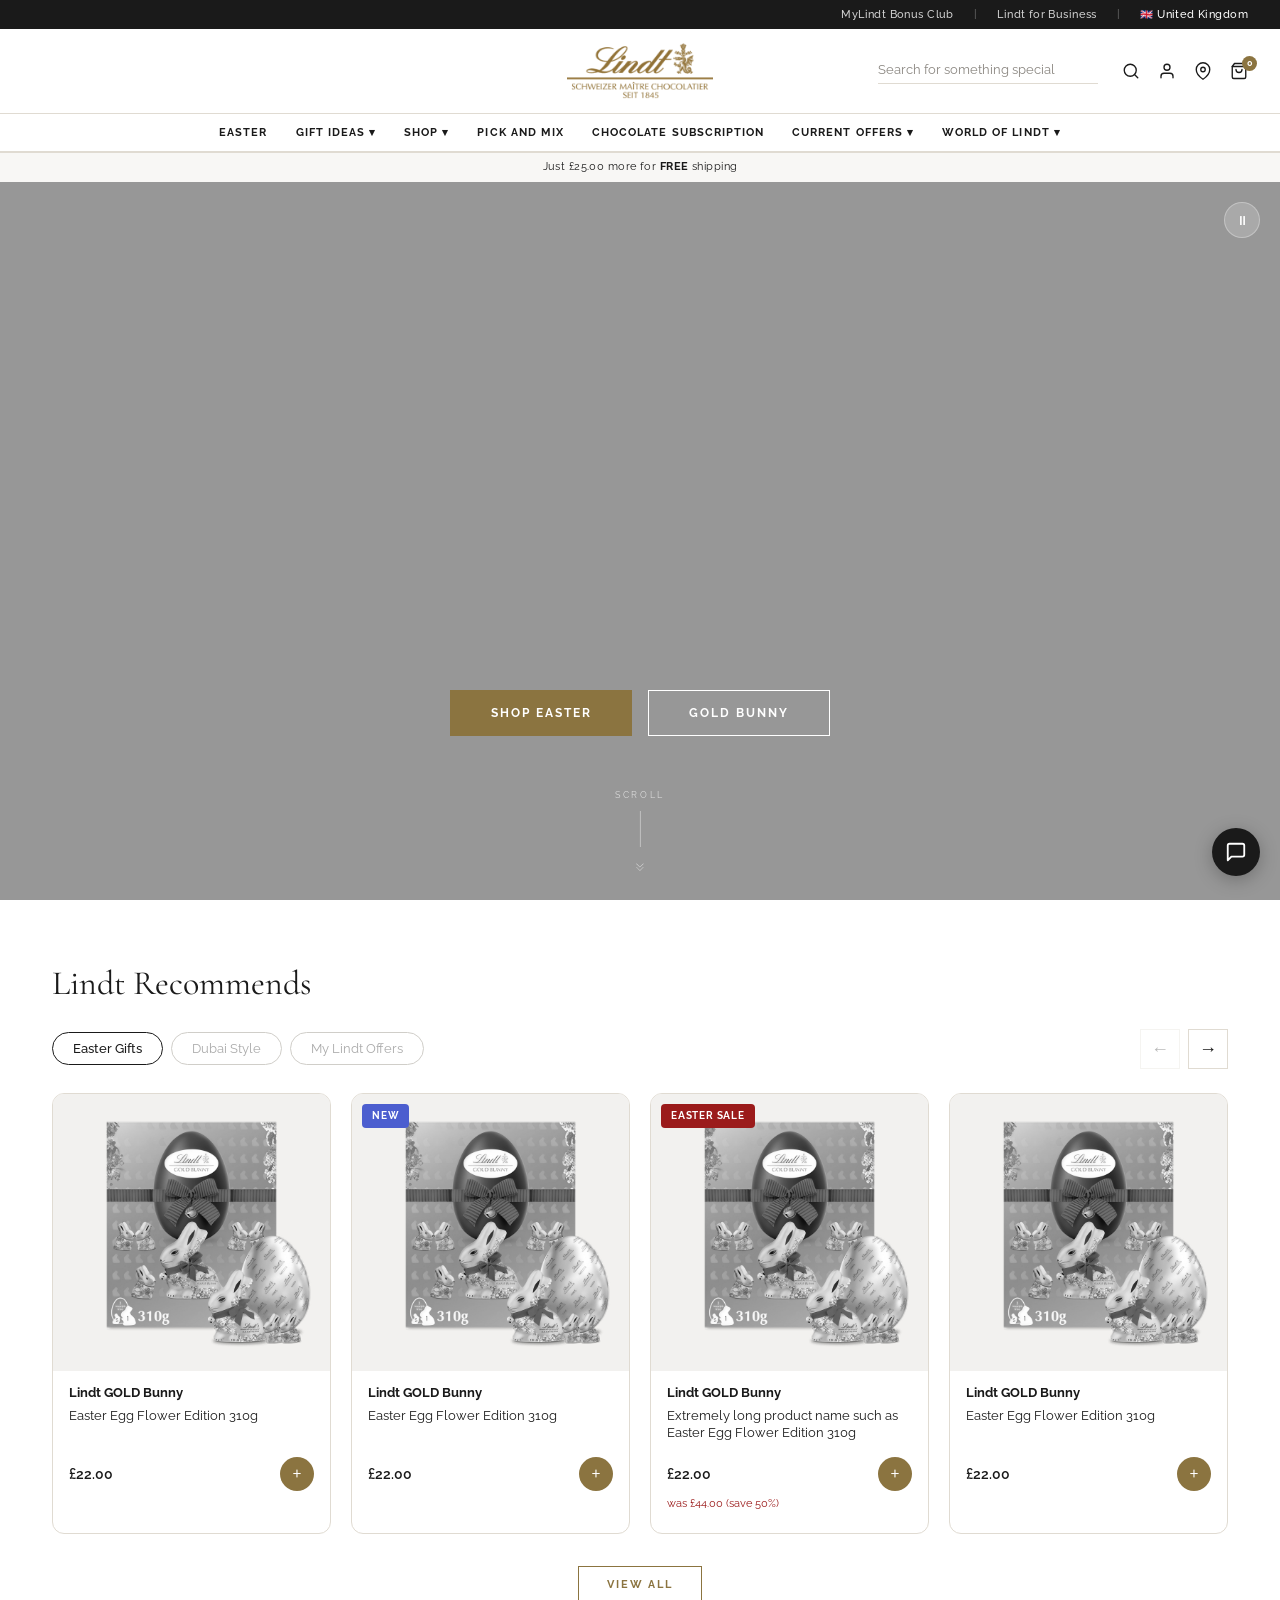
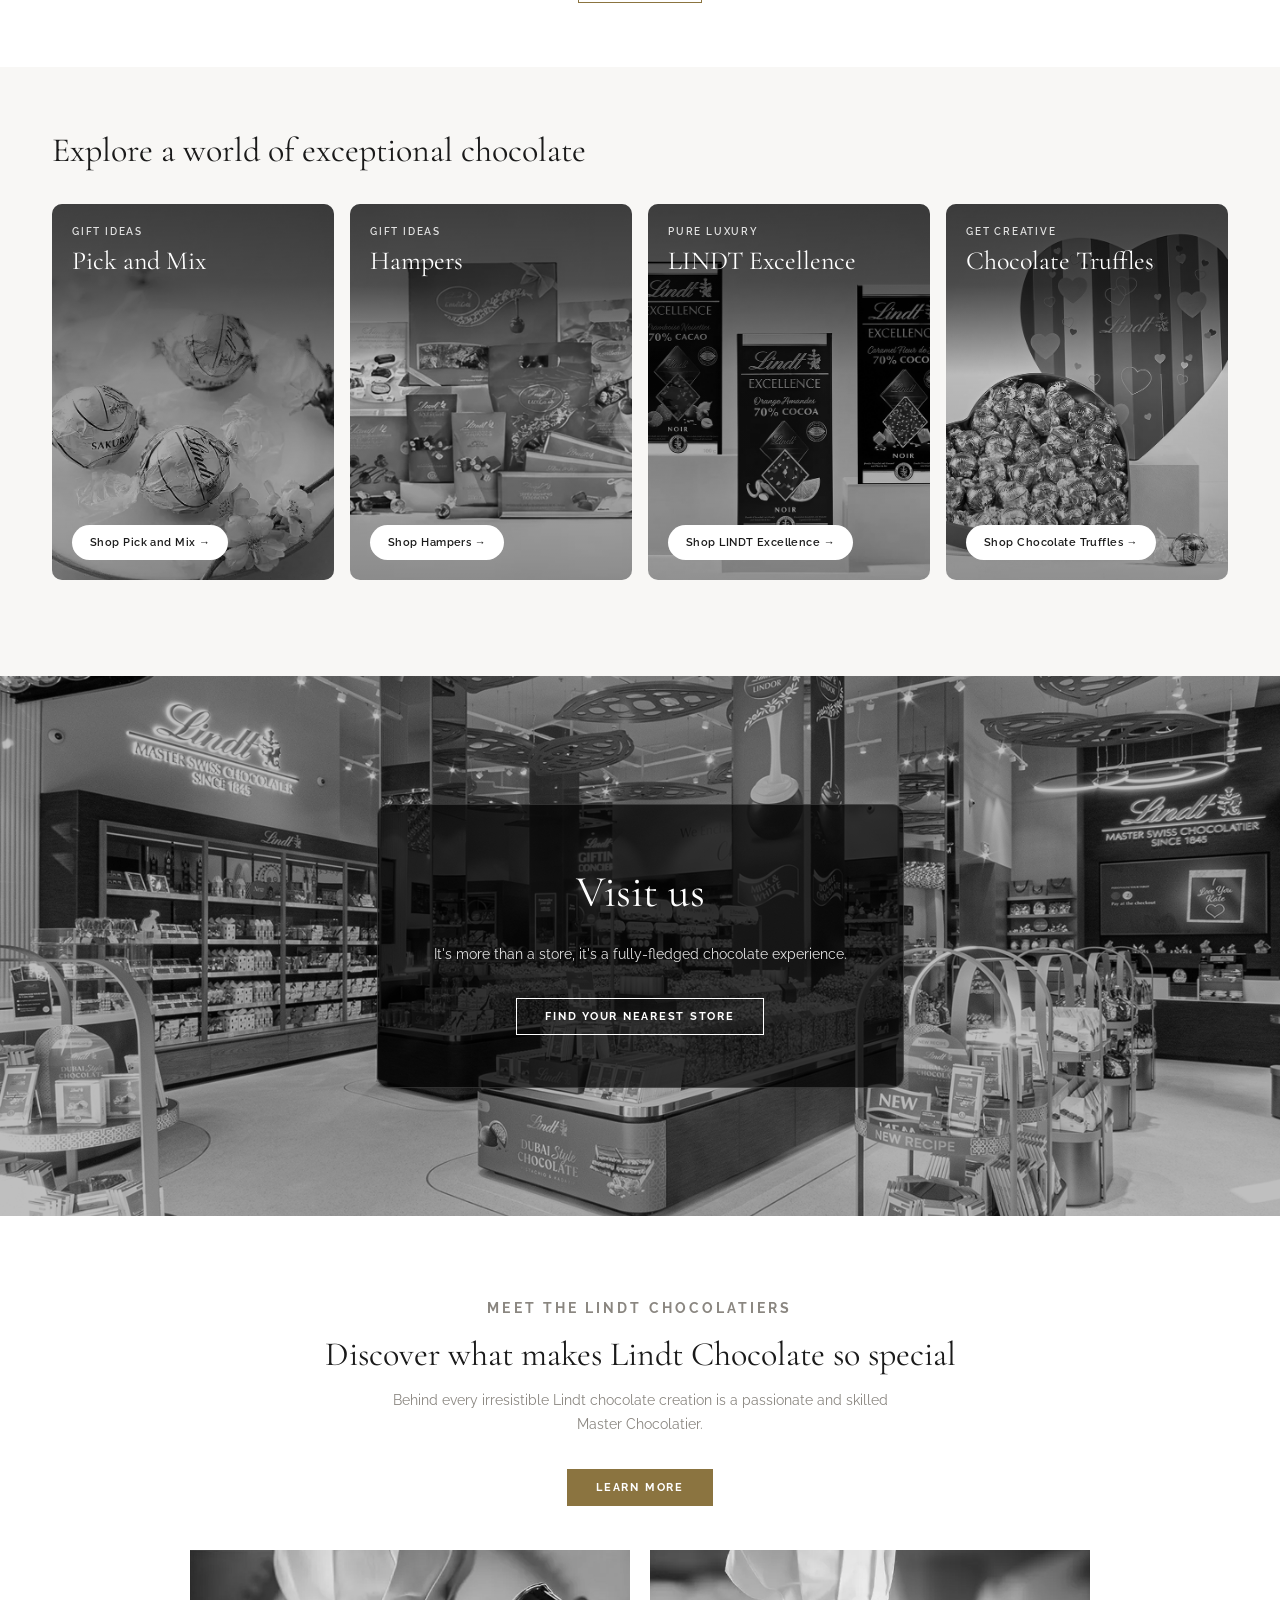
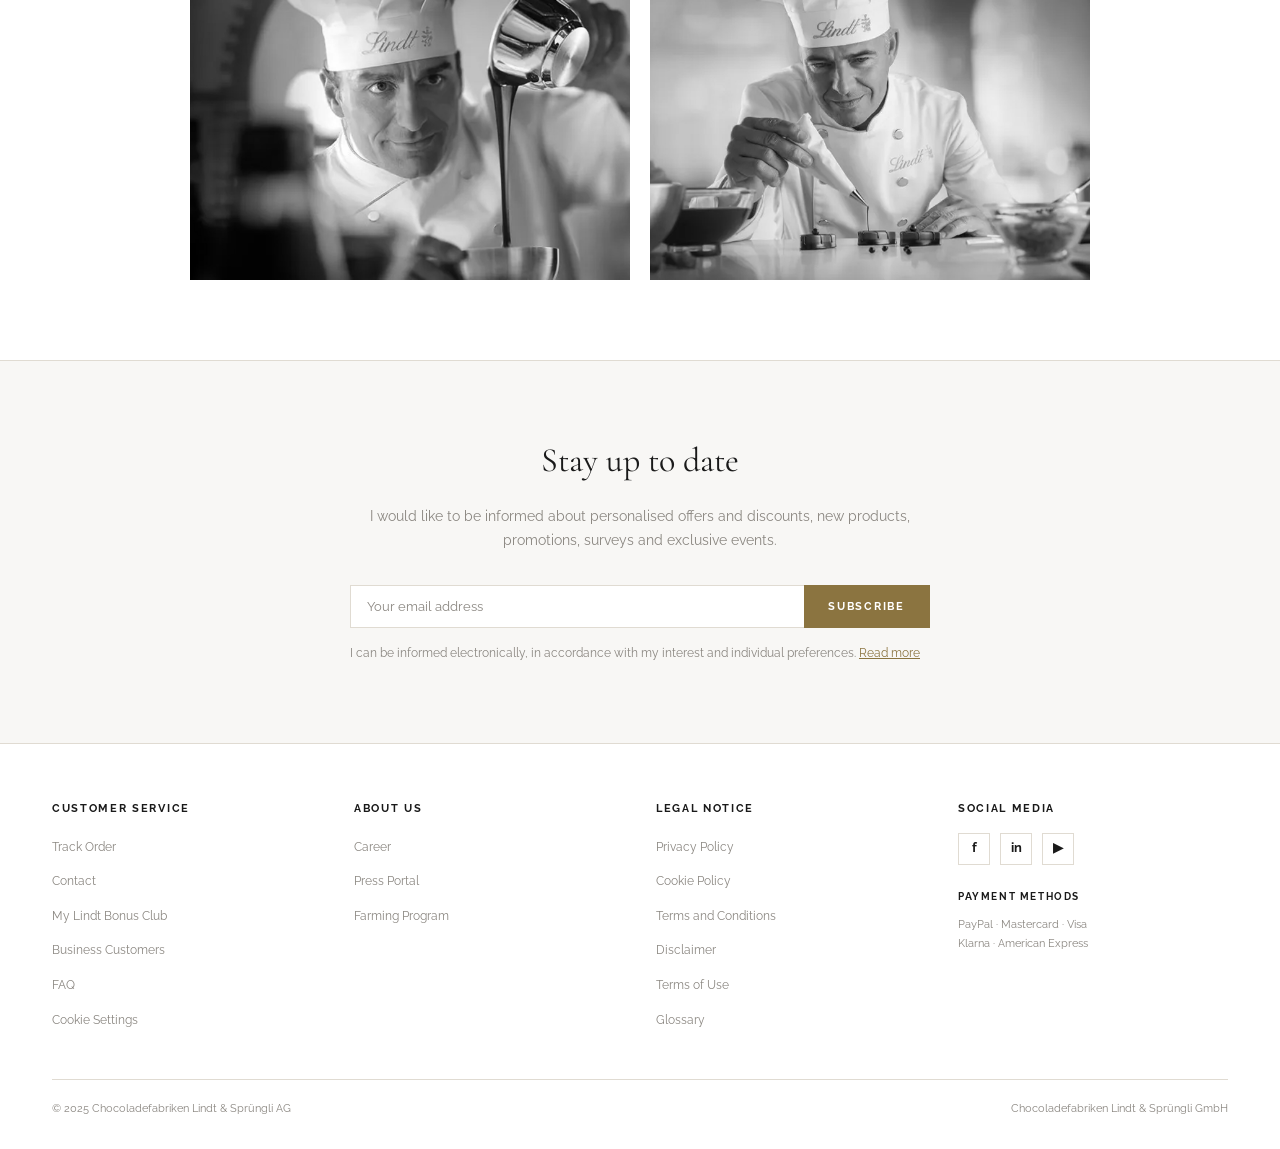
==== commit 2df2512c: "Fix product card price/CTA alignment using fixed-height product-bottom Wrap footer + was-price in .p" ====
--- a/concept-1.html
+++ b/concept-1.html
@@ -205,9 +205,11 @@
           <div class="product-info">
             <p class="product-title">Lindt GOLD Bunny</p>
             <p class="product-subtitle">Easter Egg Flower Edition 310g</p>
-            <div class="product-footer">
-              <p class="product-price">£22.00</p>
-              <button class="product-add" aria-label="Add to basket">+</button>
+            <div class="product-bottom">
+              <div class="product-footer">
+                <p class="product-price">£22.00</p>
+                <button class="product-add" aria-label="Add to basket">+</button>
+              </div>
             </div>
           </div>
         </div>
@@ -221,9 +223,11 @@
           <div class="product-info">
             <p class="product-title">Lindt GOLD Bunny</p>
             <p class="product-subtitle">Easter Egg Flower Edition 310g</p>
-            <div class="product-footer">
-              <p class="product-price">£22.00</p>
-              <button class="product-add" aria-label="Add to basket">+</button>
+            <div class="product-bottom">
+              <div class="product-footer">
+                <p class="product-price">£22.00</p>
+                <button class="product-add" aria-label="Add to basket">+</button>
+              </div>
             </div>
           </div>
         </div>
@@ -237,11 +241,13 @@
           <div class="product-info">
             <p class="product-title">Lindt GOLD Bunny</p>
             <p class="product-subtitle">Extremely long product name such as Easter Egg Flower Edition 310g</p>
-            <div class="product-footer">
-              <p class="product-price">£22.00</p>
-              <button class="product-add" aria-label="Add to basket">+</button>
-            </div>
-            <p class="product-price--was">was £44.00 (save 50%)</p>
+            <div class="product-bottom">
+              <div class="product-footer">
+                <p class="product-price">£22.00</p>
+                <button class="product-add" aria-label="Add to basket">+</button>
+              </div>
+              <p class="product-price--was">was £44.00 (save 50%)</p>
+            </div>
           </div>
         </div>
 
@@ -253,9 +259,11 @@
           <div class="product-info">
             <p class="product-title">Lindt GOLD Bunny</p>
             <p class="product-subtitle">Easter Egg Flower Edition 310g</p>
-            <div class="product-footer">
-              <p class="product-price">£22.00</p>
-              <button class="product-add" aria-label="Add to basket">+</button>
+            <div class="product-bottom">
+              <div class="product-footer">
+                <p class="product-price">£22.00</p>
+                <button class="product-add" aria-label="Add to basket">+</button>
+              </div>
             </div>
           </div>
         </div>
--- a/assets/css/main.css
+++ b/assets/css/main.css
@@ -558,11 +558,19 @@
   padding: 12px;
 }
 .product-info {
-  padding: 14px 16px 38px; /* extra bottom padding reserves space for was-price line */
+  padding: 14px 16px 16px;
   display: flex;
   flex-direction: column;
   flex: 1;
   gap: 6px;
+}
+/* Fixed-height bottom block — margin-top:auto pushes it down, min-height keeps
+   it constant so price/CTA always sit at the same Y across all cards */
+.product-bottom {
+  margin-top: auto;
+  min-height: 70px;
+  display: flex;
+  flex-direction: column;
 }
 .product-title {
   font-size: 13px;
@@ -595,14 +603,12 @@
 
 .product-footer {
   display: flex;
-  align-items: flex-start;
+  align-items: center;
   justify-content: space-between;
-  margin-top: auto;
   padding-top: 10px;
 }
 .product-price { font-size: 14px; font-weight: 600; }
-/* Was-price sits below the footer row, within the reserved padding-bottom space */
-.product-price--was { font-size: 11px; font-weight: 400; color: #9b1b1b; }
+.product-price--was { font-size: 11px; font-weight: 400; color: #9b1b1b; margin-top: 4px; }
 .product-add {
   width: 34px; height: 34px;
   border-radius: 50%;
